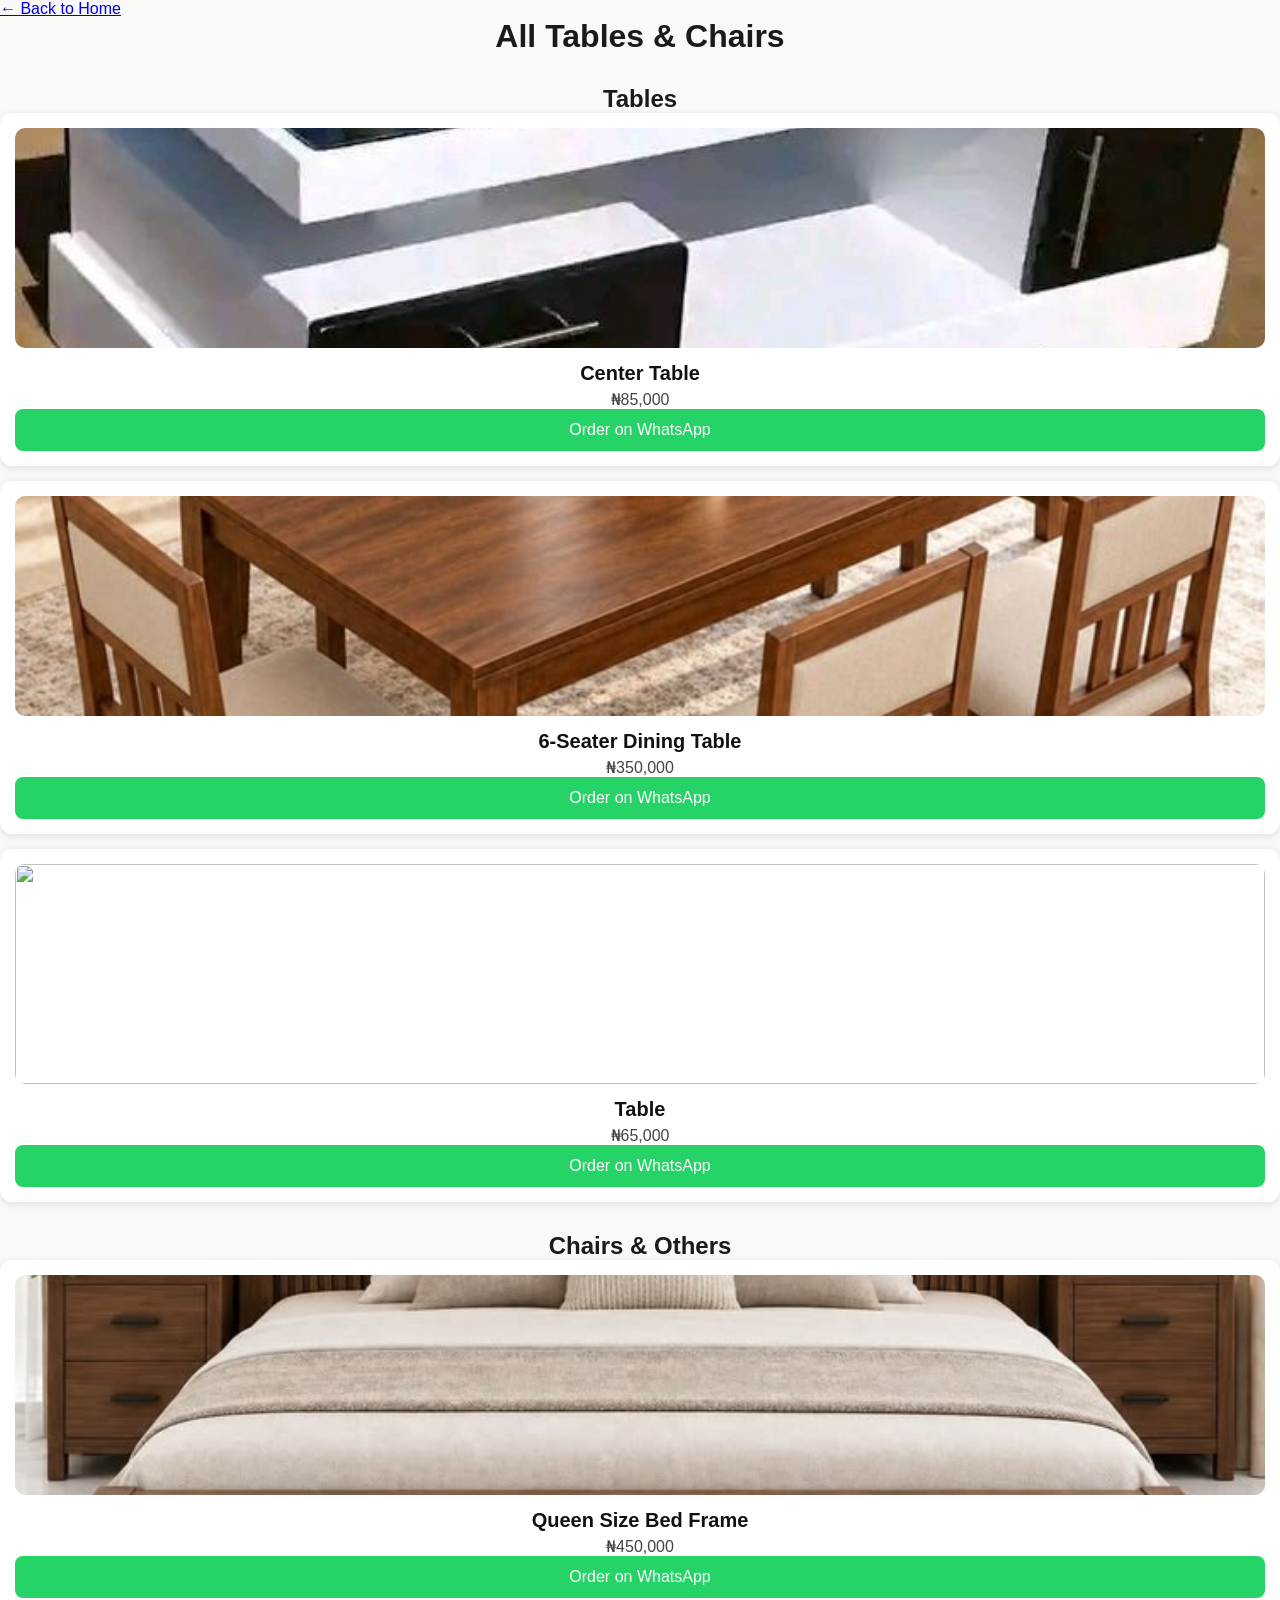
==== tables-chairs.html @ fe98c0fb "Create tables-chairs.html" ====
<!DOCTYPE html>
<html>
<head>
<meta name="viewport" content="width=device-width, initial-scale=1.0">
<title>All Tables & Chairs</title>
<link rel="stylesheet" href="style.css">
</head>
<body>
<a href="index.html">← Back to Home</a>
<h1 style="text-align:center;">All Tables & Chairs</h1>

<h2>Tables</h2>
<div class="card">
<img src="Center Table.jpg" style="width:100%; border-radius:10px;">
<h3>Center Table</h3><p>₦85,000</p>
<a href="https://wa.me/+234 703 181 8634?text=Hello, I want Center Table" style="display:block; background:#25D366; color:white; text-align:center; padding:12px; border-radius:8px; text-decoration:none;">Order on WhatsApp</a>
</div>

<div class="card">
<img src="6-Seater Dining Table.jpg" style="width:100%; border-radius:10px;">
<h3>6-Seater Dining Table</h3><p>₦350,000</p>
<a href="https://wa.me/+234 703 181 8634?text=Hello, I want 6-Seater Dining Table" style="display:block; background:#25D366; color:white; text-align:center; padding:12px; border-radius:8px; text-decoration:none;">Order on WhatsApp</a>
</div>

<div class="card">
<img src="table.jpg" style="width:100%; border-radius:10px;">
<h3>Table</h3><p>₦65,000</p>
<a href="https://wa.me/+234 703 181 8634?text=Hello, I want Table" style="display:block; background:#25D366; color:white; text-align:center; padding:12px; border-radius:8px; text-decoration:none;">Order on WhatsApp</a>
</div>

<h2>Chairs & Others</h2>
<div class="card">
<img src="Queen Size Bed Frame.jpg" style="width:100%; border-radius:10px;">
<h3>Queen Size Bed Frame</h3><p>₦450,000</p>
<a href="https://wa.me/+234 703 181 8634?text=Hello, I want Queen Size Bed Frame" style="display:block; background:#25D366; color:white; text-align:center; padding:12px; border-radius:8px; text-decoration:none;">Order on WhatsApp</a>
</div>

</body>
  </html>
---- style.css ----
*{margin:0;padding:0;box-sizing:border-box}
body{font-family:Inter,Segoe UI,Arial;background:#f9f9f7;color:#1a1a1a}
header{background:#0f0f0f;color:#fff;display:flex;justify-content:space-between;align-items:center;padding:16px 20px;position:sticky;top:0;z-index:100}
.logo{font-weight:900;letter-spacing:1px} .logo span{color:#ff7a00}
nav a{color:#aaa;text-decoration:none;margin-left:18px;font-size:14px} nav a:hover{color:#fff}
.menu{display:none;font-size:22px;cursor:pointer}
.hero{background:linear-gradient(rgba(0,0,0,.65),rgba(0,0,0,.65)),url('https://images.unsplash.com/photo-1586023492125-27b2c045efd7?w=1200');background-size:cover;background-position:center;color:#fff;text-align:center;padding:110px 20px}
.badge{background:#ff7a00;padding:6px 14px;border-radius:20px;font-size:11px;letter-spacing:1px}
.hero h1{font-size:34px;line-height:1.2;margin:18px 0}
.hero p{color:#ddd;max-width:520px;margin:0 auto 26px}
.hero-btns{display:flex;gap:12px;justify-content:center;flex-wrap:wrap}
.btn{background:#ff7a00;color:#fff;padding:14px 28px;border-radius:30px;text-decoration:none;font-weight:700}
.btn2{background:#fff;color:#111;padding:14px 28px;border-radius:30px;text-decoration:none;font-weight:700}
.section{padding:65px 20px;max-width:1150px;margin:auto}
.section h2{text-align:center;font-size:28px} .sub{text-align:center;color:#777;margin-bottom:30px}
.product-container{display:grid;grid-template-columns:1fr 1fr;gap:16px}
.product-card{background:#fff;border-radius:18px;overflow:hidden;box-shadow:0 8px 24px rgba(0,0,0,.06);transition:.25s}
.product-card:hover{transform:translateY(-6px)}
.product-card img{width:100%;height:180px;object-fit:cover}
.product-card h3{padding:14px 14px 4px} .product-card p{padding:0 14px;color:#666;font-size:13px}
.price{display:block;padding:10px 14px 18px;color:#ff7a00;font-weight:800}
.about-box{background:#111;color:#fff;border-radius:20px;padding:35px 25px;text-align:center}
.about-box ul{list-style:none;margin-top:18px} .about-box li{margin:8px 0;color:#ccc}
.contact{background:#fff;border-radius:22px;text-align:center}
.whatsapp{display:block;background:#25D366;color:#fff;padding:16px;border-radius:14px;text-decoration:none;font-weight:800;margin:20px auto 0;max-width:340px}
.small{font-size:12px;color:#888;margin-top:10px}
footer{background:#0f0f0f;color:#666;text-align:center;padding:28px;font-size:13px}
#toast{position:fixed;bottom:20px;left:50%;transform:translateX(-50%) translateY(100px);background:#111;color:#fff;padding:14px 22px;border-radius:30px;transition:.4s;opacity:0;z-index:999}
#toast.show{transform:translateX(-50%) translateY(0);opacity:1}
@media(min-width:768px){.product-container{grid-template-columns:repeat(4,1fr)} .hero h1{font-size:52px} .menu{display:none}}
@media(max-width:768px){nav{position:fixed;top:60px;right:-100%;background:#111;width:200px;flex-direction:column;display:flex;padding:20px;transition:.3s} nav.active{right:0} nav a{margin:12px 0} .menu{display:block}}
.card {
  background: white;
  border-radius: 12px;
  padding: 15px;
  margin-bottom: 15px;
  box-shadow: 0 2px 8px rgba(0,0,0,0.1);
  text-align: center;
}
.card img {
  width: 100%;
  height: 220px;
  object-fit: cover;
  border-radius: 10px;
}
.card h3 {
  font-size: 20px;
  margin: 10px 0 5px;
  color: #111;
}
.price {
  font-size: 18px;
  font-weight: bold;
  color: #0a7a42;
  margin: 5px 0 10px;
}
.card button {
  background: #111;
  color: white;
  border: none;
  padding: 12px 20px;
  border-radius: 8px;
  font-size: 16px;
  width: 100%;
}
h2 {
  text-align: center;
  font-size: 24px;
  margin-top: 30px;
}

.card p {
  font-size: 16px;
  color: #444;
}
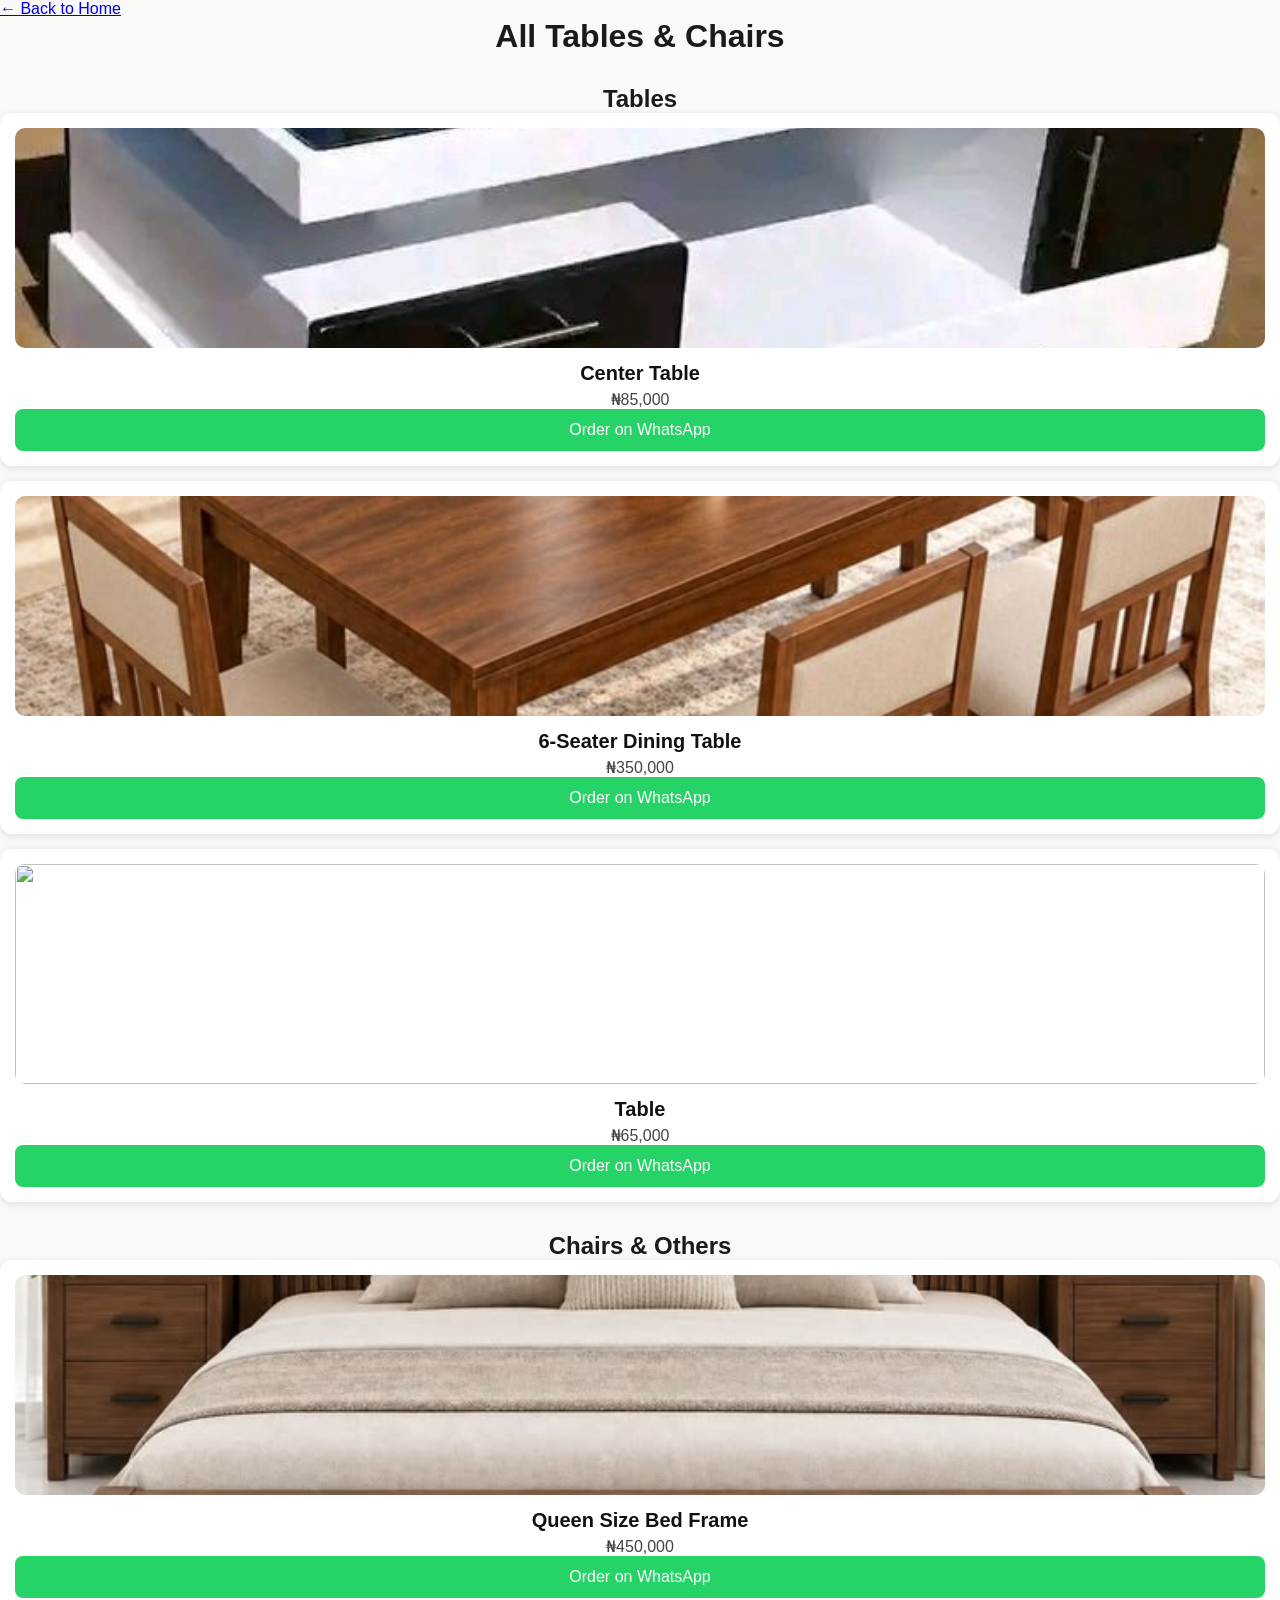
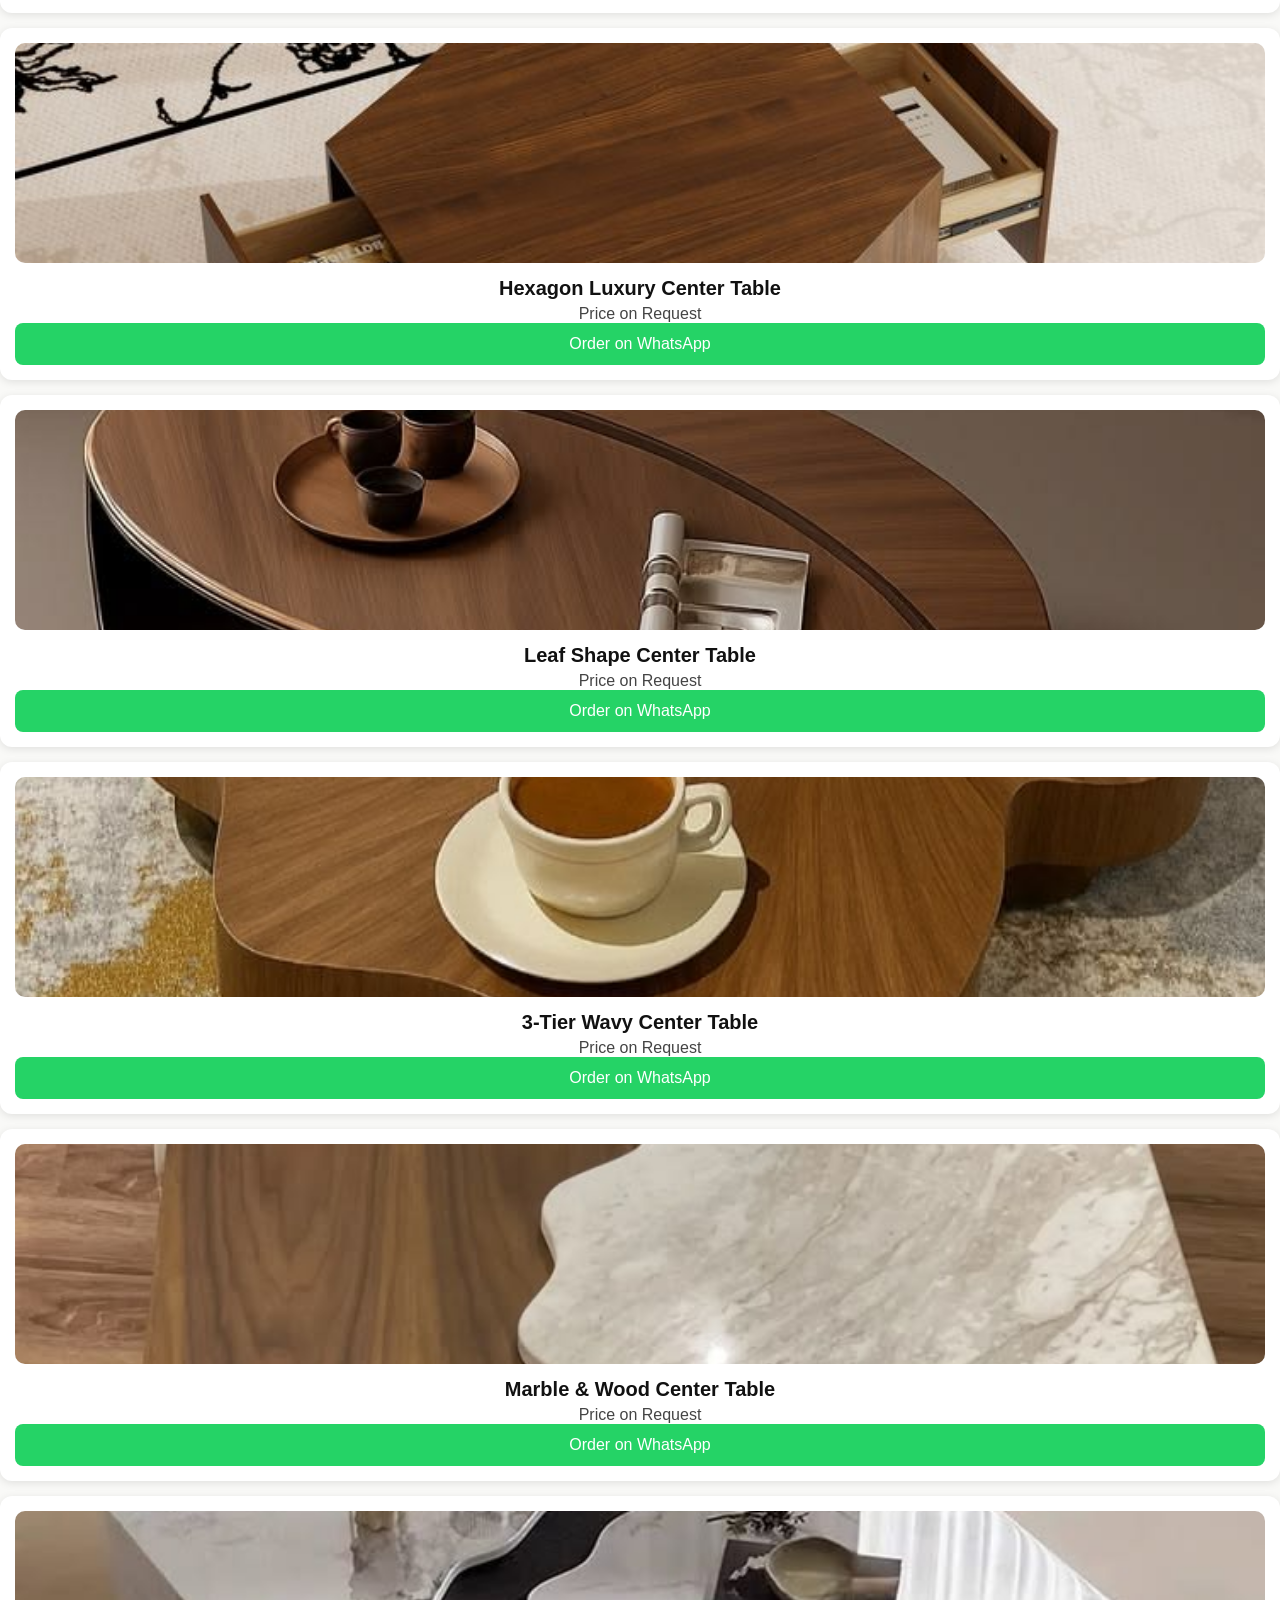
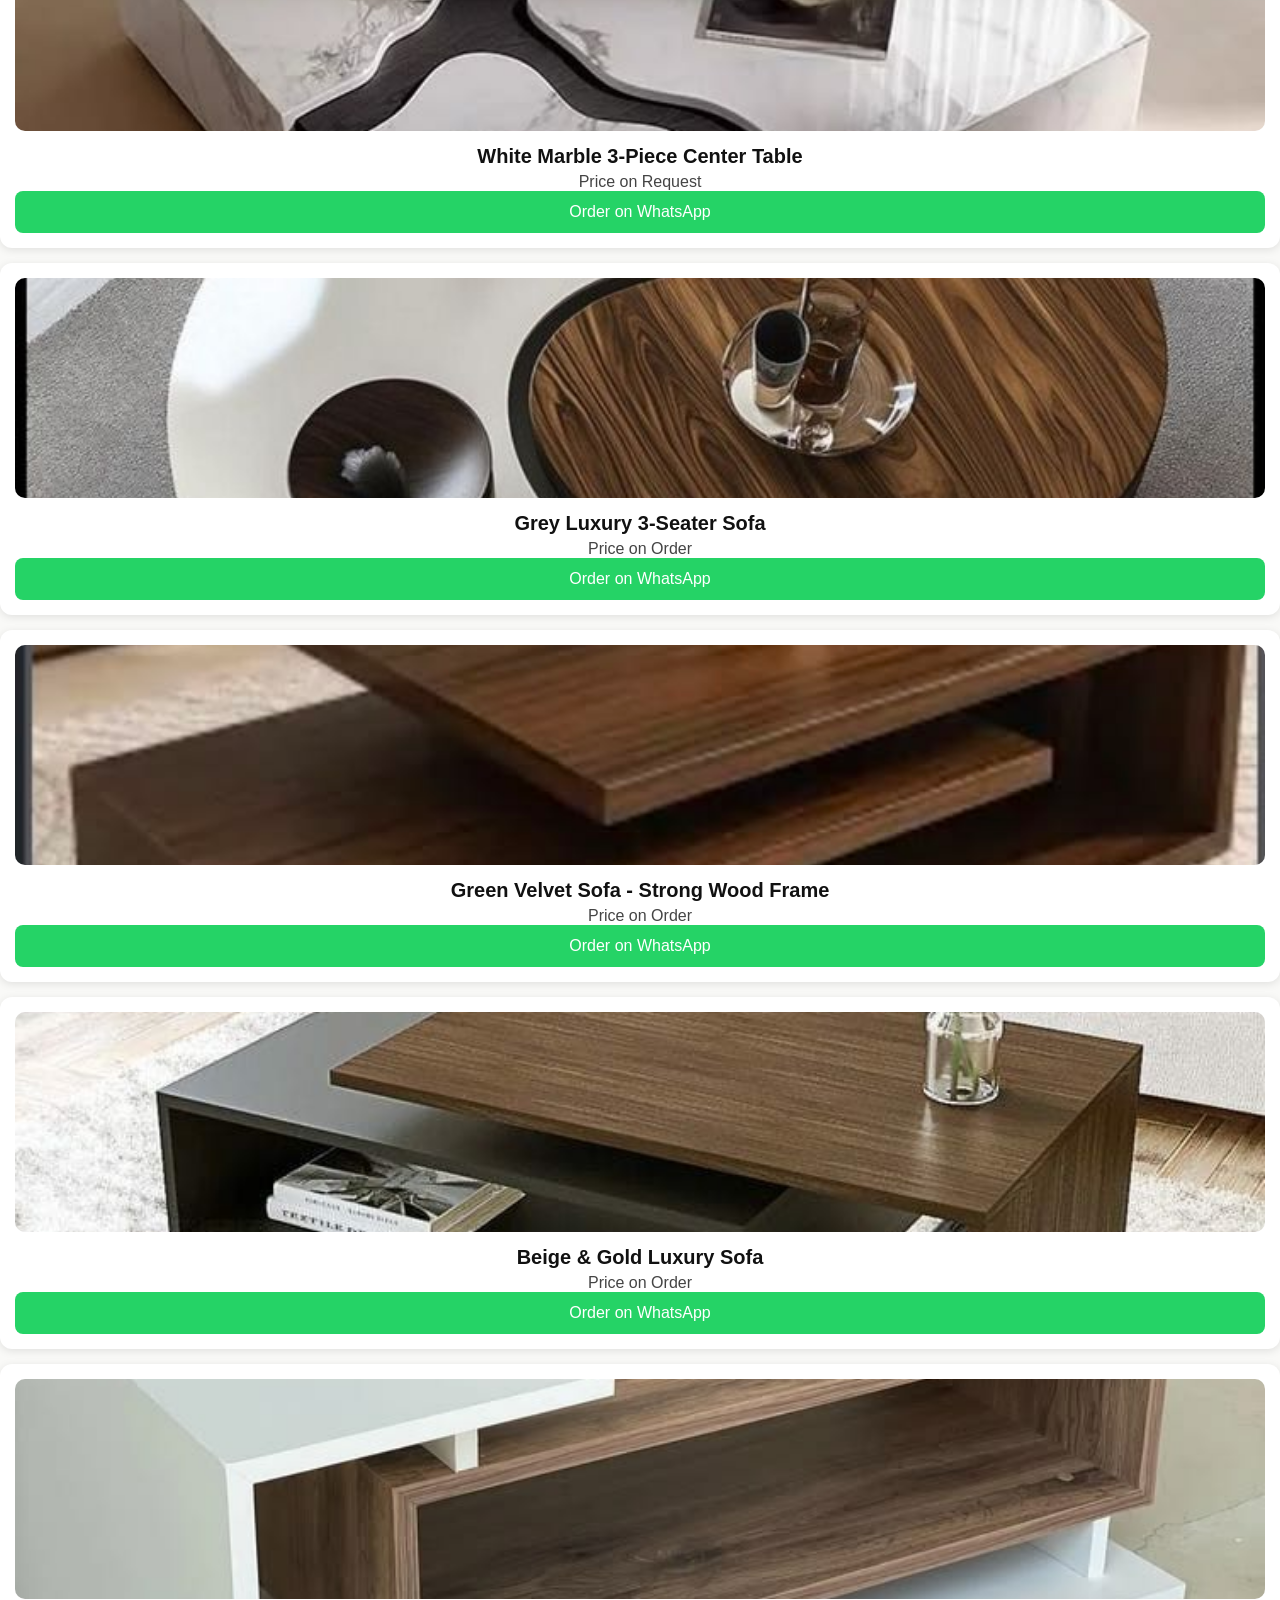
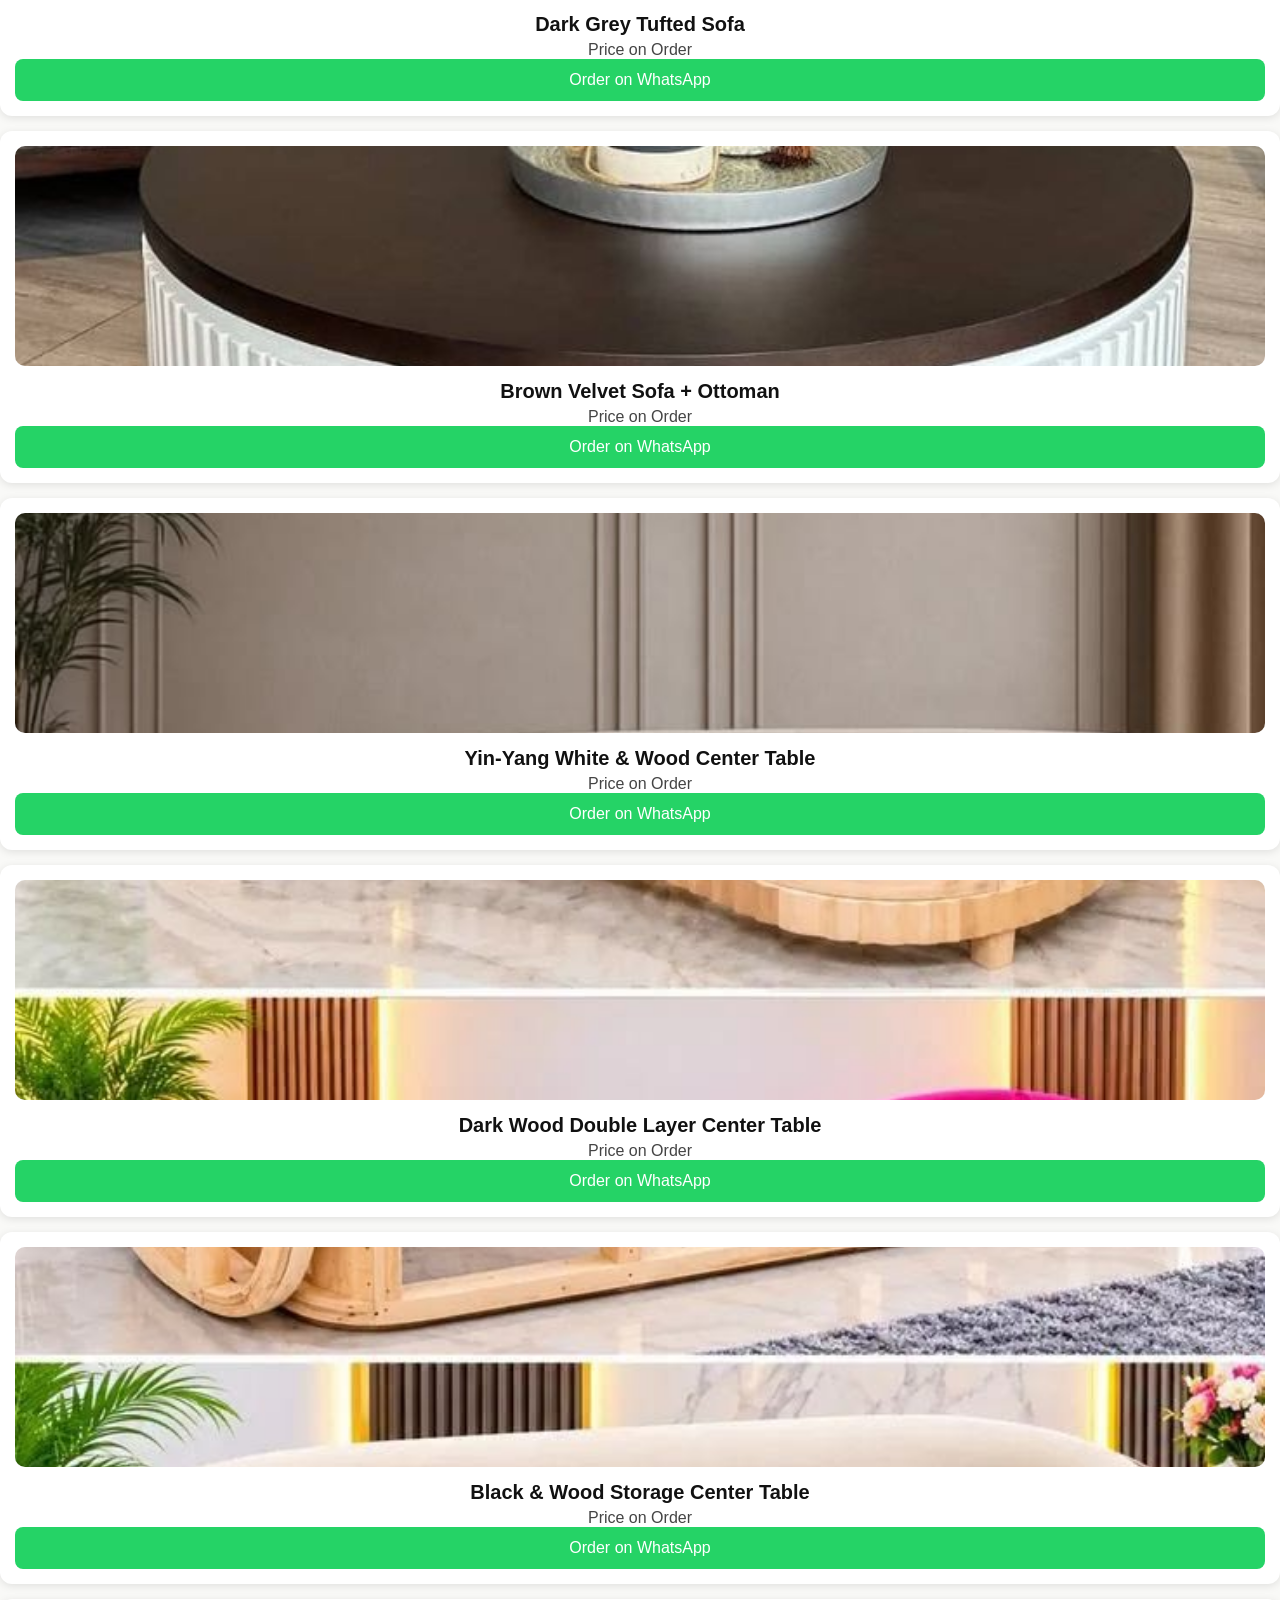
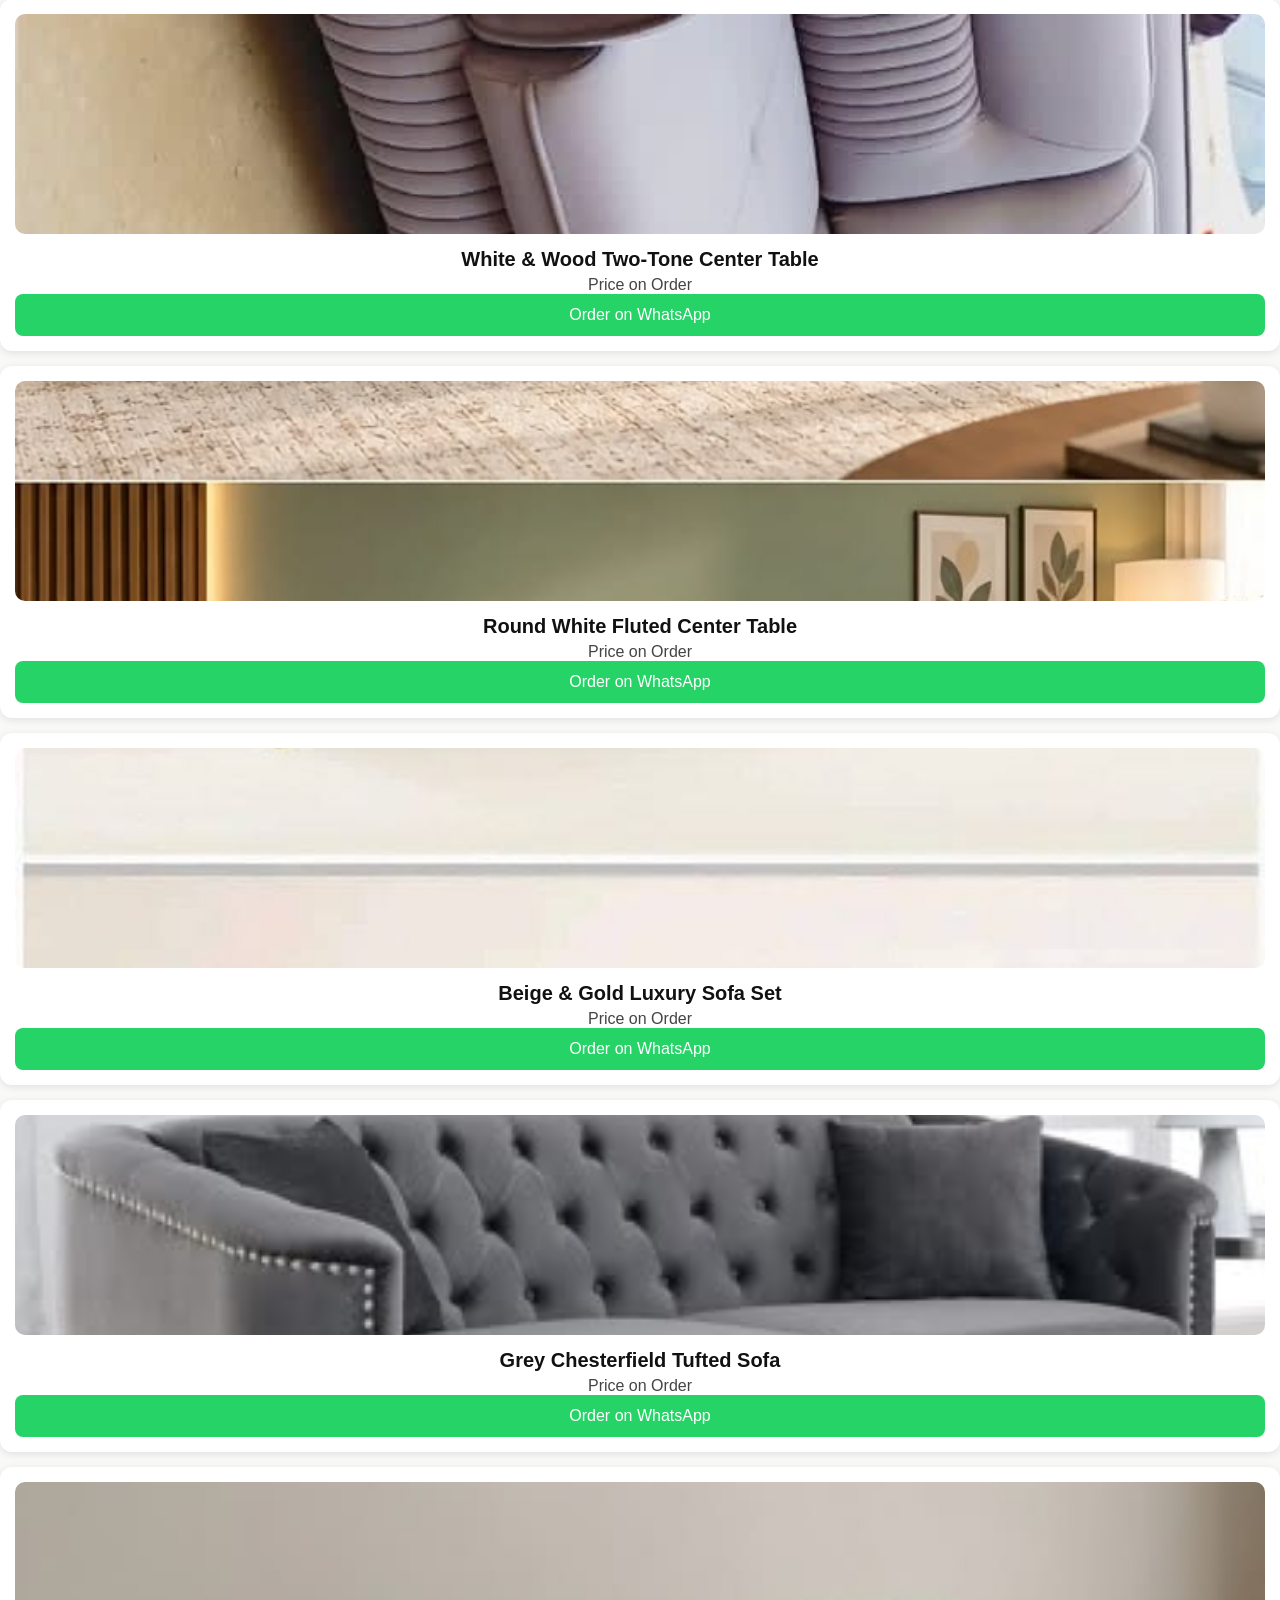
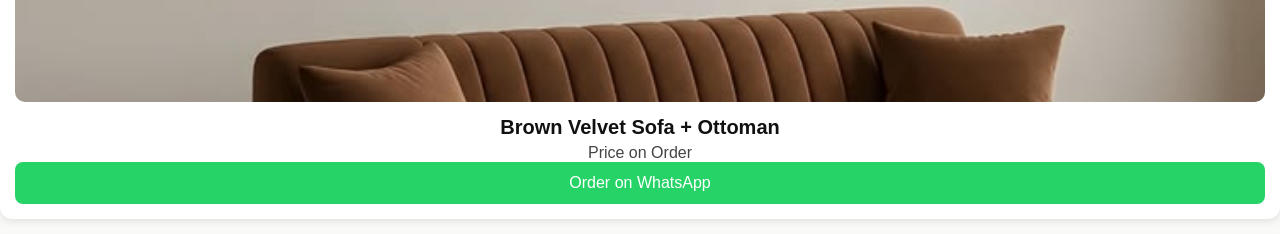
==== commit a8897b24: "Update tables-chairs.html Update done ✅" ====
--- a/tables-chairs.html
+++ b/tables-chairs.html
@@ -34,6 +34,113 @@
 <h3>Queen Size Bed Frame</h3><p>₦450,000</p>
 <a href="https://wa.me/+234 703 181 8634?text=Hello, I want Queen Size Bed Frame" style="display:block; background:#25D366; color:white; text-align:center; padding:12px; border-radius:8px; text-decoration:none;">Order on WhatsApp</a>
 </div>
+<div class="card">
+<img src="tb1.jpg" style="width:100%; border-radius:10px;">
+<h3>Hexagon Luxury Center Table</h3><p>Price on Request</p>
+<a href="https://wa.me/2347031818634?text=Hello, I want Hexagon Luxury Center Table (tb1)" style="display:block; background:#25D366; color:white; text-align:center; padding:12px; border-radius:8px; text-decoration:none;">Order on WhatsApp</a>
+</div>
 
+<div class="card">
+<img src="tb2.jpg" style="width:100%; border-radius:10px;">
+<h3>Leaf Shape Center Table</h3><p>Price on Request</p>
+<a href="https://wa.me/2347031818634?text=Hello, I want Leaf Shape Center Table (tb2)" style="display:block; background:#25D366; color:white; text-align:center; padding:12px; border-radius:8px; text-decoration:none;">Order on WhatsApp</a>
+</div>
+  
+<div class="card">
+<img src="tb3.jpg" style="width:100%; border-radius:10px;">
+<h3>3-Tier Wavy Center Table</h3><p>Price on Request</p>
+<a href="https://wa.me/2347031818634?text=Hello, I want 3-Tier Wavy Center Table (tb3)" style="display:block; background:#25D366; color:white; text-align:center; padding:12px; border-radius:8px; text-decoration:none;">Order on WhatsApp</a>
+</div>
+
+<div class="card">
+<img src="tb4.jpg" style="width:100%; border-radius:10px;">
+<h3>Marble & Wood Center Table</h3><p>Price on Request</p>
+<a href="https://wa.me/2347031818634?text=Hello, I want Marble and Wood Center Table (tb4)" style="display:block; background:#25D366; color:white; text-align:center; padding:12px; border-radius:8px; text-decoration:none;">Order on WhatsApp</a>
+</div>
+
+<div class="card">
+<img src="tb5.jpg" style="width:100%; border-radius:10px;">
+<h3>White Marble 3-Piece Center Table</h3><p>Price on Request</p>
+<a href="https://wa.me/2347031818634?text=Hello, I want White Marble 3-Piece Center Table (tb5)" style="display:block; background:#25D366; color:white; text-align:center; padding:12px; border-radius:8px; text-decoration:none;">Order on WhatsApp</a>
+  </div>
+  
+  <div class="card">
+<img src="tb6.jpg" style="width:100%; border-radius:10px;">
+<h3>Grey Luxury 3-Seater Sofa</h3><p>Price on Order</p>
+<a href="https://wa.me/2347031818634?text=Hello, I want Grey Luxury 3-Seater Sofa (tb6)" style="display:block; background:#25D366; color:white; text-align:center; padding:12px; border-radius:8px; text-decoration:none;">Order on WhatsApp</a>
+</div>
+
+<div class="card">
+<img src="tb7.jpg" style="width:100%; border-radius:10px;">
+<h3>Green Velvet Sofa - Strong Wood Frame</h3><p>Price on Order</p>
+<a href="https://wa.me/2347031818634?text=Hello, I want Green Velvet Sofa (tb7)" style="display:block; background:#25D366; color:white; text-align:center; padding:12px; border-radius:8px; text-decoration:none;">Order on WhatsApp</a>
+</div>
+
+<div class="card">
+<img src="tb8.jpg" style="width:100%; border-radius:10px;">
+<h3>Beige & Gold Luxury Sofa</h3><p>Price on Order</p>
+<a href="https://wa.me/2347031818634?text=Hello, I want Beige and Gold Luxury Sofa (tb8)" style="display:block; background:#25D366; color:white; text-align:center; padding:12px; border-radius:8px; text-decoration:none;">Order on WhatsApp</a>
+</div>
+
+<div class="card">
+<img src="tb9.jpg" style="width:100%; border-radius:10px;">
+<h3>Dark Grey Tufted Sofa</h3><p>Price on Order</p>
+<a href="https://wa.me/2347031818634?text=Hello, I want Dark Grey Tufted Sofa (tb9)" style="display:block; background:#25D366; color:white; text-align:center; padding:12px; border-radius:8px; text-decoration:none;">Order on WhatsApp</a>
+</div>
+
+<div class="card">
+<img src="tb10.jpg" style="width:100%; border-radius:10px;">
+<h3>Brown Velvet Sofa + Ottoman</h3><p>Price on Order</p>
+<a href="https://wa.me/2347031818634?text=Hello, I want Brown Velvet Sofa + Ottoman (tb10)" style="display:block; background:#25D366; color:white; text-align:center; padding:12px; border-radius:8px; text-decoration:none;">Order on WhatsApp</a>
+  </div>
+  
+  <div class="card">
+<img src="tb11.jpg" style="width:100%; border-radius:10px;">
+<h3>Yin-Yang White & Wood Center Table</h3><p>Price on Order</p>
+<a href="https://wa.me/2347031818634?text=Hello, I want Yin-Yang White and Wood Center Table (tb11)" style="display:block; background:#25D366; color:white; text-align:center; padding:12px; border-radius:8px; text-decoration:none;">Order on WhatsApp</a>
+</div>
+
+<div class="card">
+<img src="tb12.jpg" style="width:100%; border-radius:10px;">
+<h3>Dark Wood Double Layer Center Table</h3><p>Price on Order</p>
+<a href="https://wa.me/2347031818634?text=Hello, I want Dark Wood Double Layer Center Table (tb12)" style="display:block; background:#25D366; color:white; text-align:center; padding:12px; border-radius:8px; text-decoration:none;">Order on WhatsApp</a>
+</div>
+
+<div class="card">
+<img src="tb13.jpg" style="width:100%; border-radius:10px;">
+<h3>Black & Wood Storage Center Table</h3><p>Price on Order</p>
+<a href="https://wa.me/2347031818634?text=Hello, I want Black and Wood Storage Center Table (tb13)" style="display:block; background:#25D366; color:white; text-align:center; padding:12px; border-radius:8px; text-decoration:none;">Order on WhatsApp</a>
+</div>
+
+<div class="card">
+<img src="tb14.jpg" style="width:100%; border-radius:10px;">
+<h3>White & Wood Two-Tone Center Table</h3><p>Price on Order</p>
+<a href="https://wa.me/2347031818634?text=Hello, I want White and Wood Two-Tone Center Table (tb14)" style="display:block; background:#25D366; color:white; text-align:center; padding:12px; border-radius:8px; text-decoration:none;">Order on WhatsApp</a>
+</div>
+
+<div class="card">
+<img src="tb15.jpg" style="width:100%; border-radius:10px;">
+<h3>Round White Fluted Center Table</h3><p>Price on Order</p>
+<a href="https://wa.me/2347031818634?text=Hello, I want Round White Fluted Center Table (tb15)" style="display:block; background:#25D366; color:white; text-align:center; padding:12px; border-radius:8px; text-decoration:none;">Order on WhatsApp</a>
+</div>
+  
+  <div class="card">
+<img src="tb16.jpg" style="width:100%; border-radius:10px;">
+<h3>Beige & Gold Luxury Sofa Set</h3><p>Price on Order</p>
+<a href="https://wa.me/2347031818634?text=Hello, I want Beige and Gold Luxury Sofa Set (tb16)" style="display:block; background:#25D366; color:white; text-align:center; padding:12px; border-radius:8px; text-decoration:none;">Order on WhatsApp</a>
+</div>
+
+<div class="card">
+<img src="tb17.jpg" style="width:100%; border-radius:10px;">
+<h3>Grey Chesterfield Tufted Sofa</h3><p>Price on Order</p>
+<a href="https://wa.me/2347031818634?text=Hello, I want Grey Chesterfield Tufted Sofa (tb17)" style="display:block; background:#25D366; color:white; text-align:center; padding:12px; border-radius:8px; text-decoration:none;">Order on WhatsApp</a>
+</div>
+
+<div class="card">
+<img src="tb18.jpg" style="width:100%; border-radius:10px;">
+<h3>Brown Velvet Sofa + Ottoman</h3><p>Price on Order</p>
+<a href="https://wa.me/2347031818634?text=Hello, I want Brown Velvet Sofa + Ottoman (tb18)" style="display:block; background:#25D366; color:white; text-align:center; padding:12px; border-radius:8px; text-decoration:none;">Order on WhatsApp</a>
+</div>
+  
 </body>
   </html>
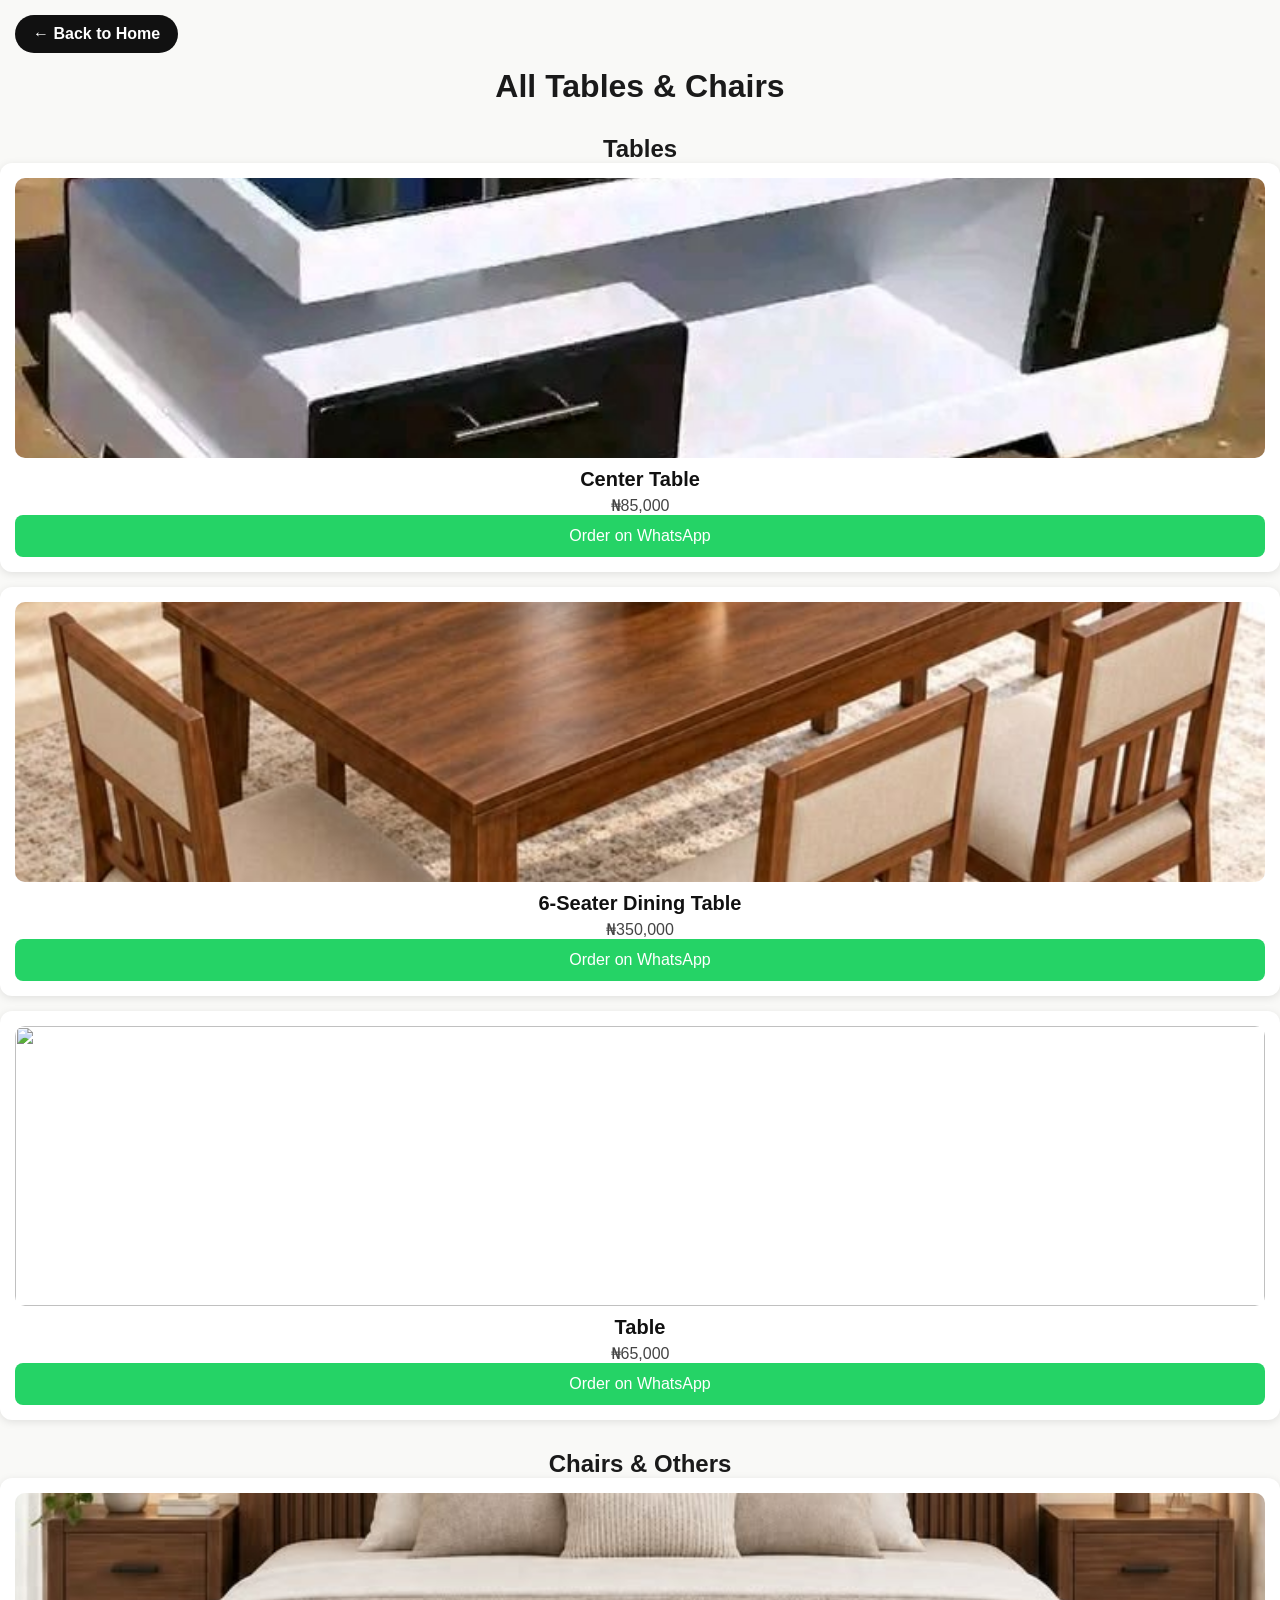
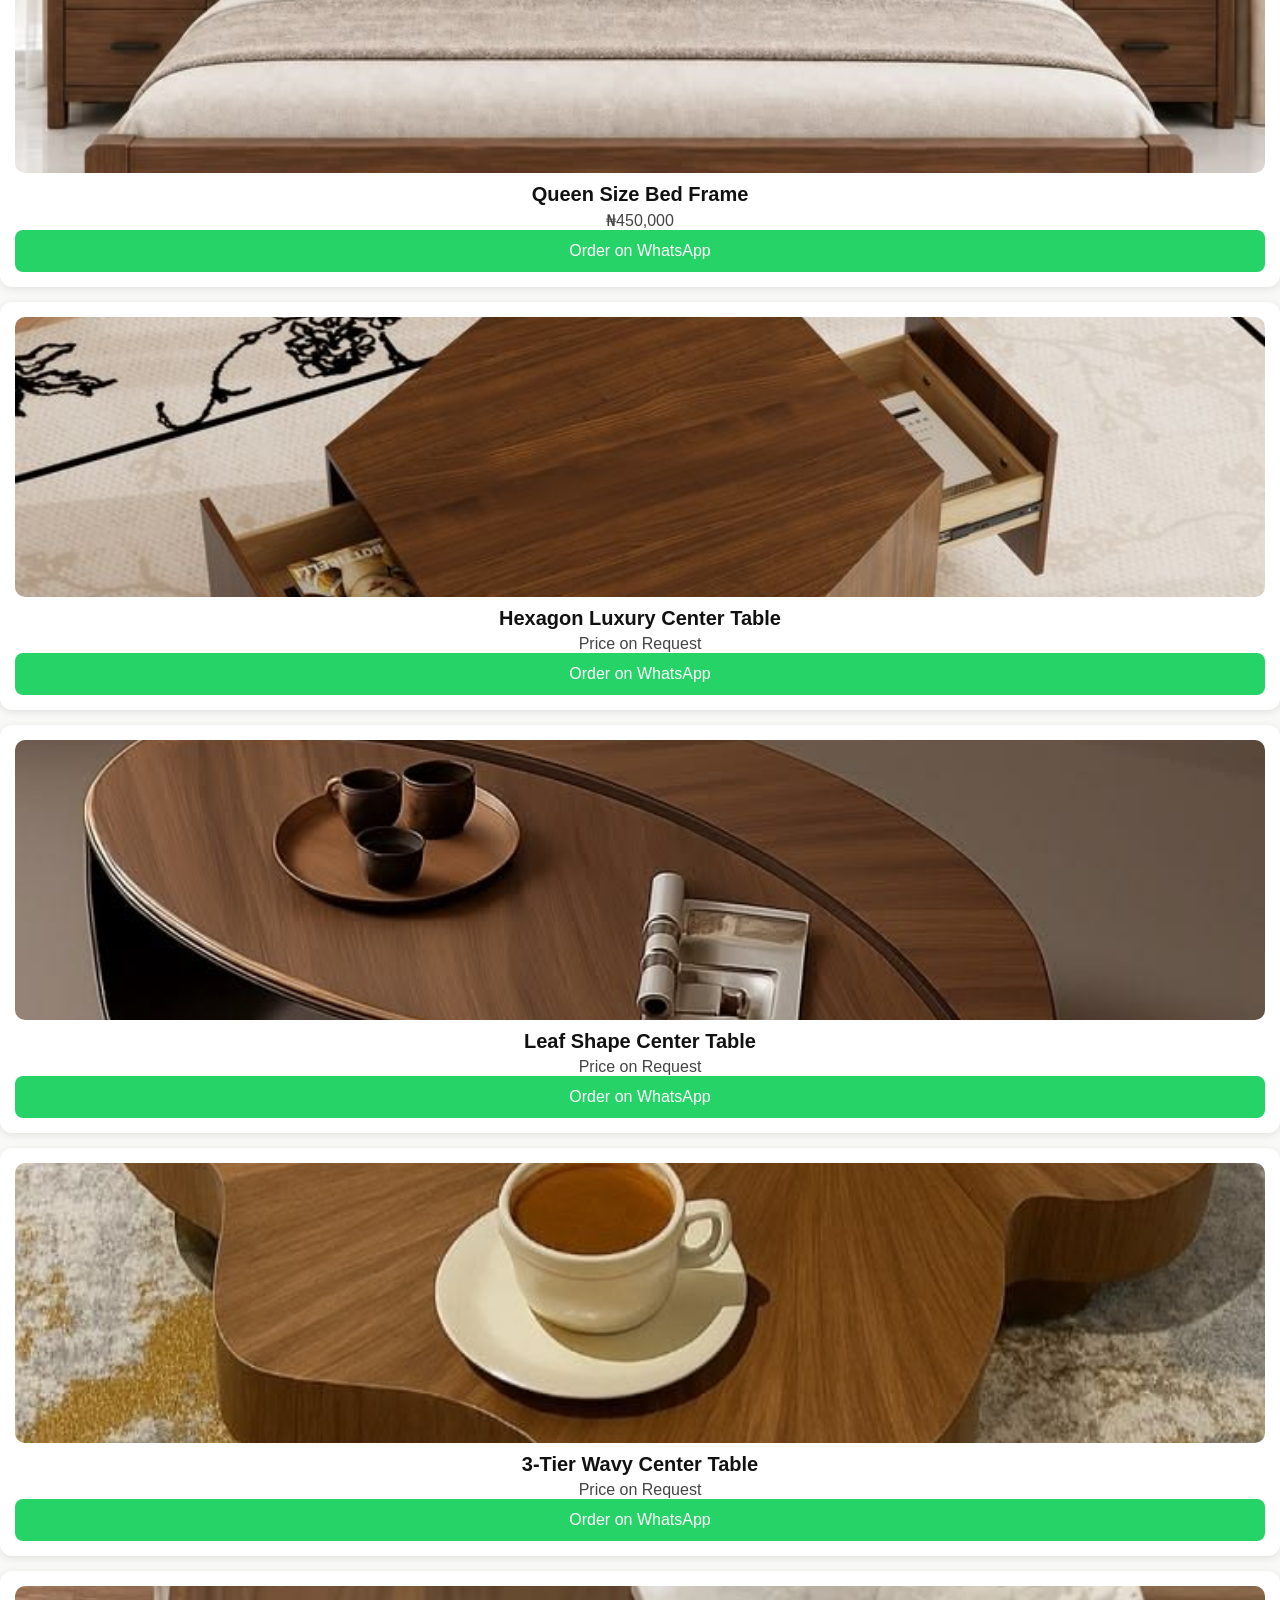
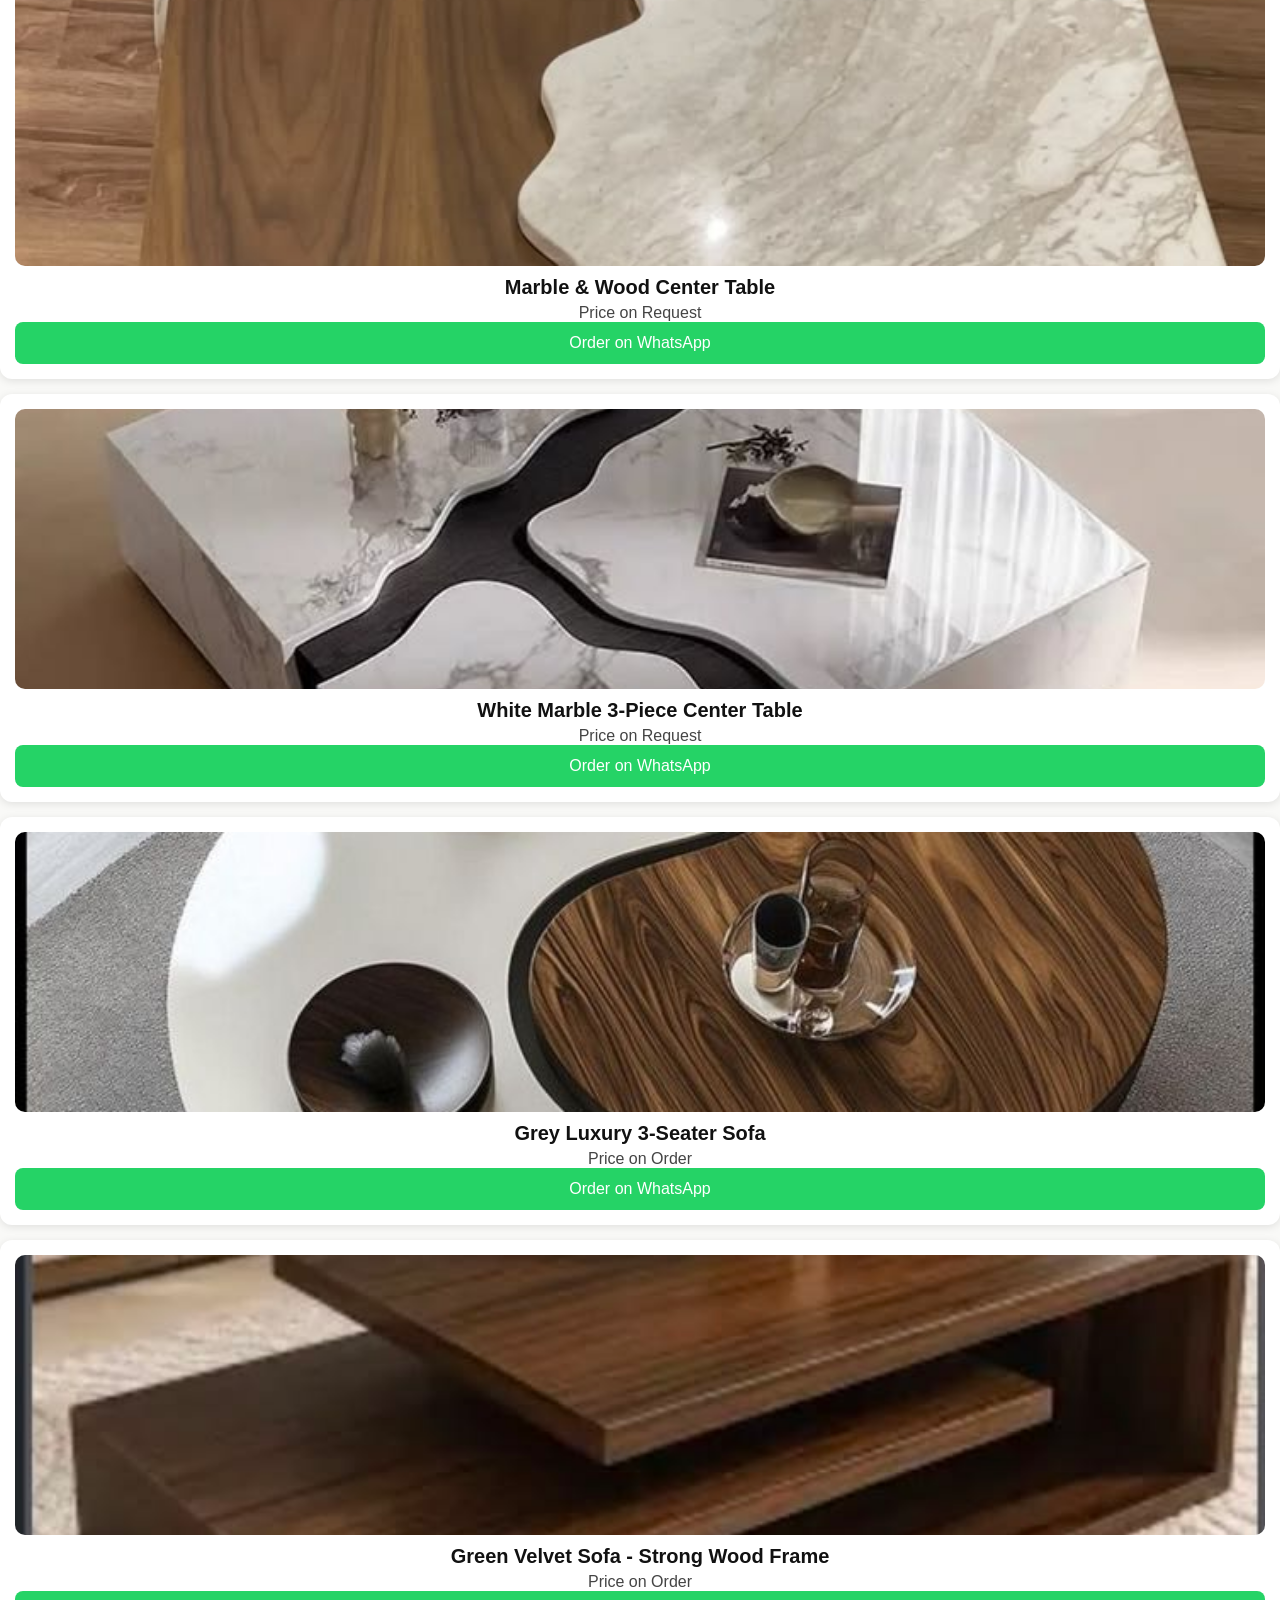
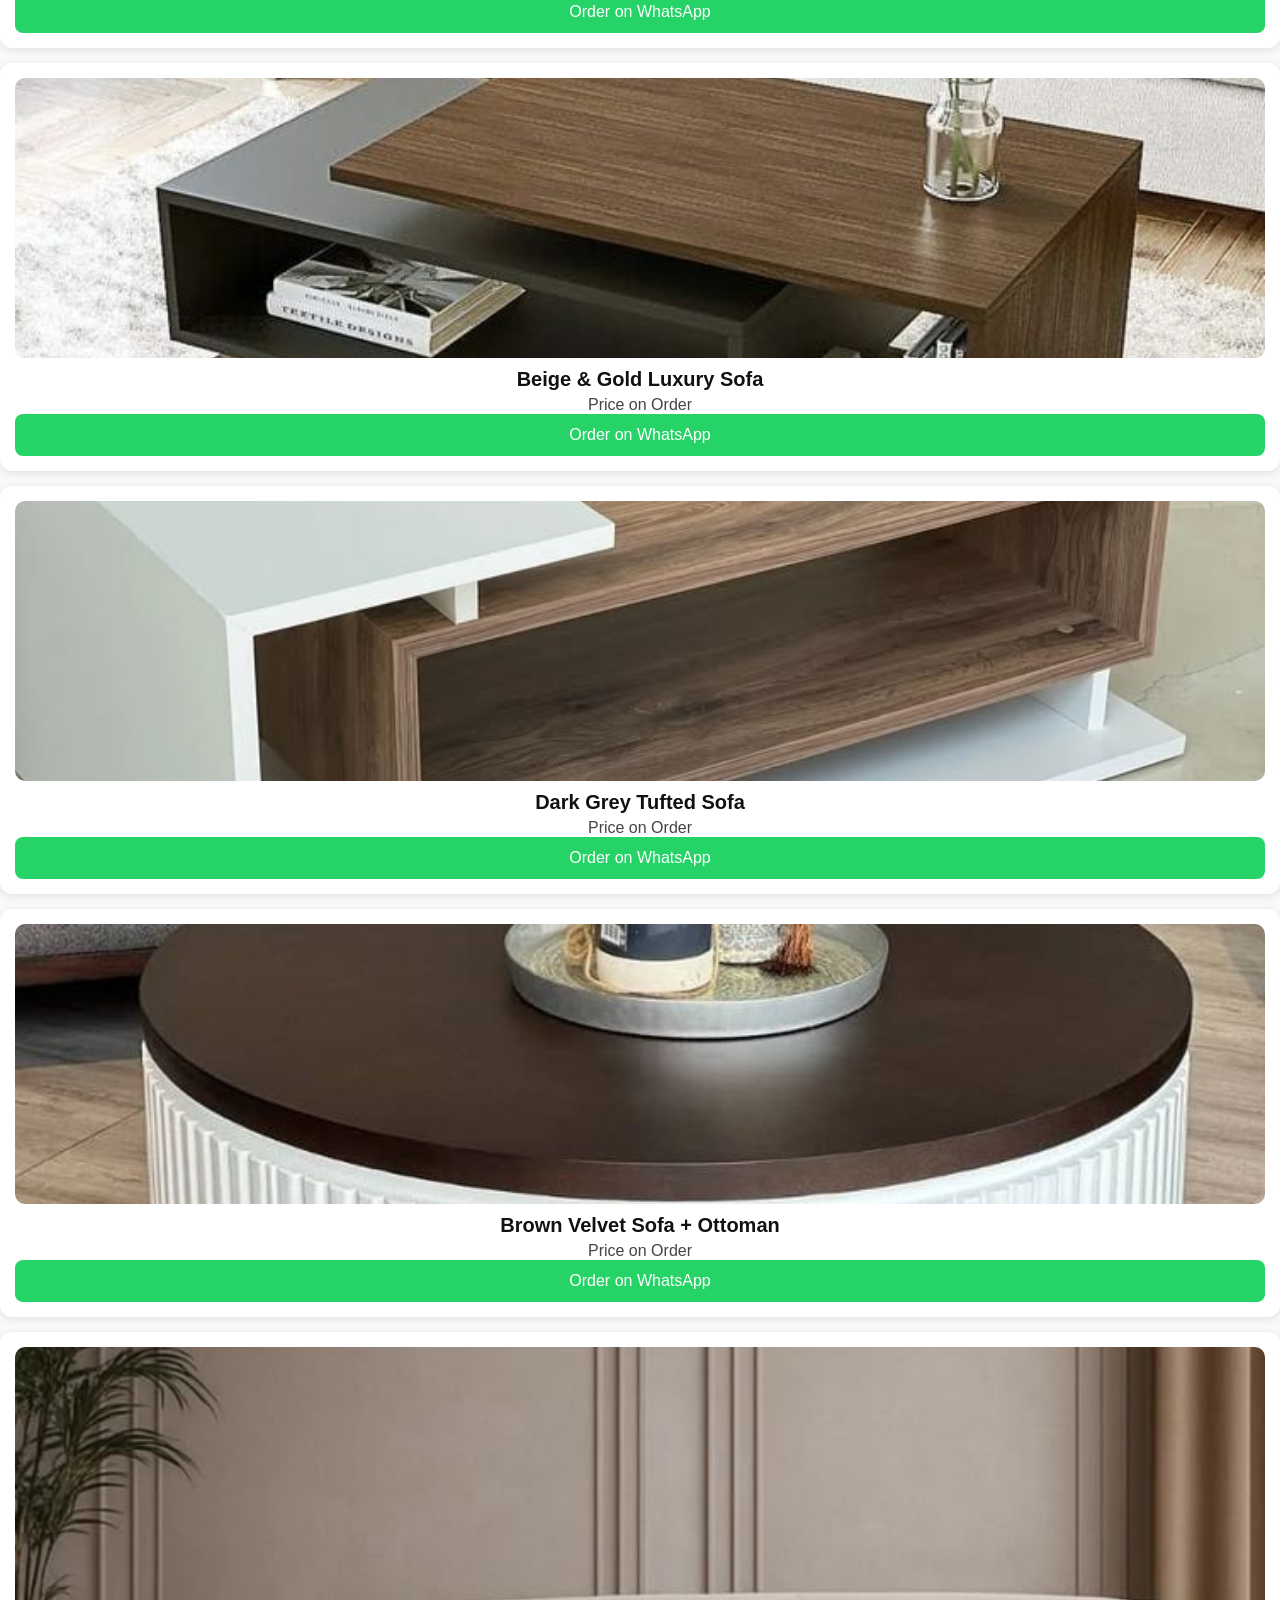
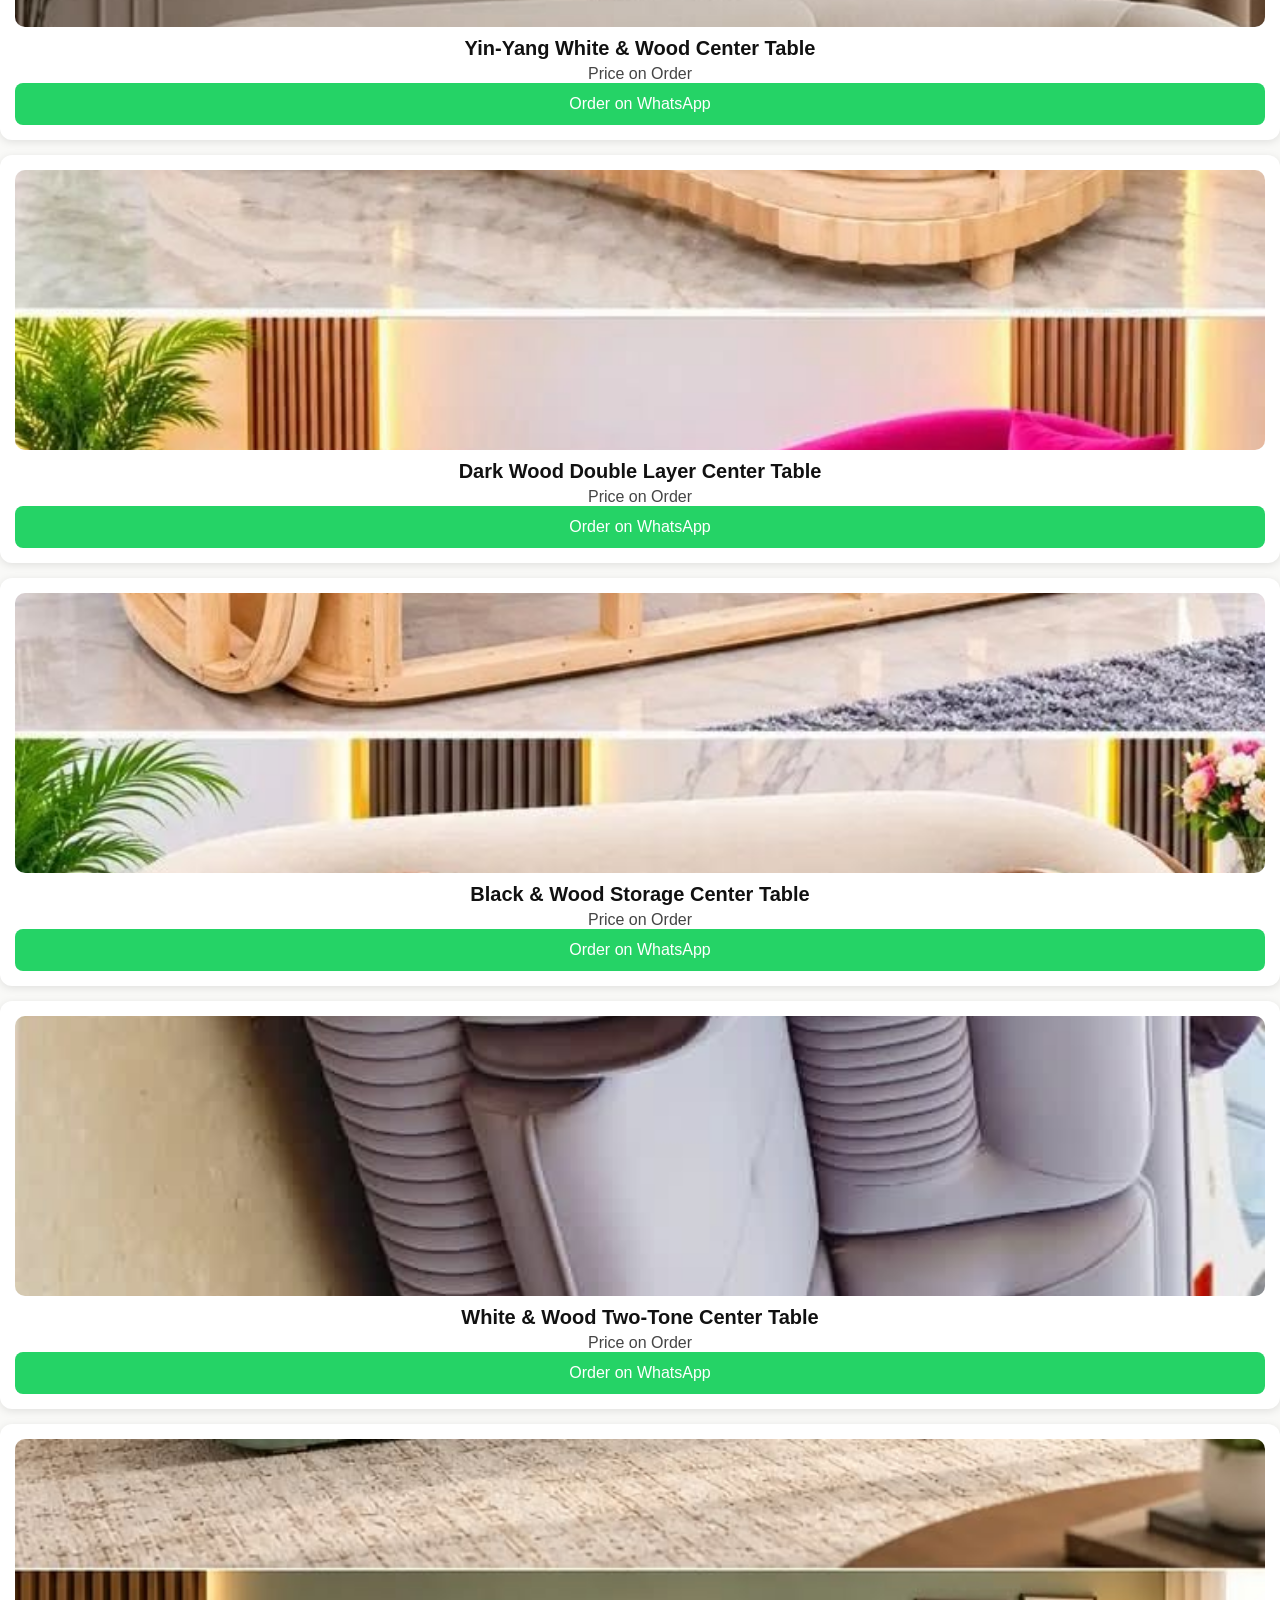
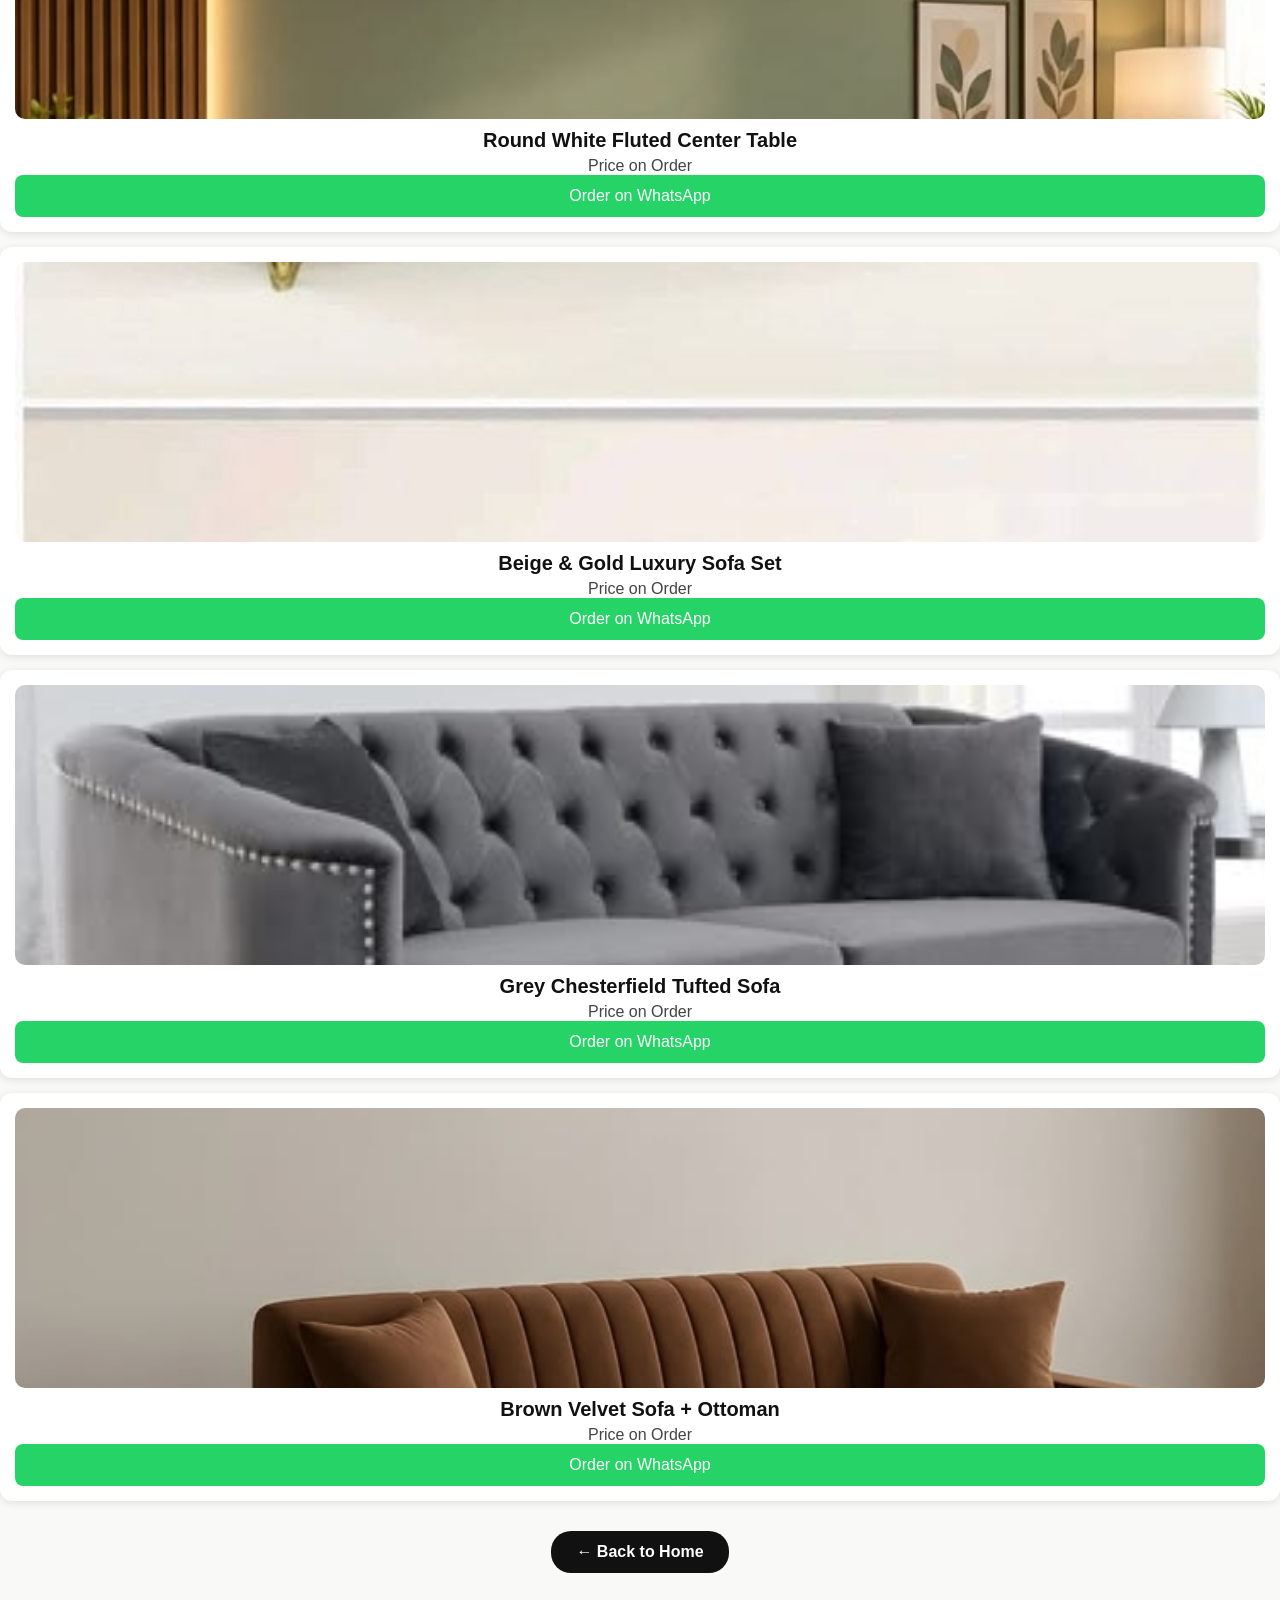
==== commit 178b802e: "Update tables-chairs.html update done" ====
--- a/tables-chairs.html
+++ b/tables-chairs.html
@@ -3,10 +3,19 @@
 <head>
 <meta name="viewport" content="width=device-width, initial-scale=1.0">
 <title>All Tables & Chairs</title>
-<link rel="stylesheet" href="style.css">
+<link rel="stylesheet" href="style.css"><style>
+.card img{
+width:100% !important;
+height:280px !important;
+object-fit:cover !important;
+object-position:center !important;
+border-radius:10px;
+display:block;
+}
+</style>
 </head>
 <body>
-<a href="index.html">← Back to Home</a>
+<a href="index.html" style="display:inline-block; background:#111; color:white; padding:10px 18px; border-radius:20px; text-decoration:none; font-weight:bold; margin:15px;">← Back to Home</a>
 <h1 style="text-align:center;">All Tables & Chairs</h1>
 
 <h2>Tables</h2>
@@ -141,6 +150,9 @@
 <h3>Brown Velvet Sofa + Ottoman</h3><p>Price on Order</p>
 <a href="https://wa.me/2347031818634?text=Hello, I want Brown Velvet Sofa + Ottoman (tb18)" style="display:block; background:#25D366; color:white; text-align:center; padding:12px; border-radius:8px; text-decoration:none;">Order on WhatsApp</a>
 </div>
-  
+
+  <div style="text-align:center; margin:30px 0;">
+<a href="index.html" style="display:inline-block; background:#111; color:white; padding:12px 25px; border-radius:20px; text-decoration:none; font-weight:bold;">← Back to Home</a>
+</div>
 </body>
   </html>
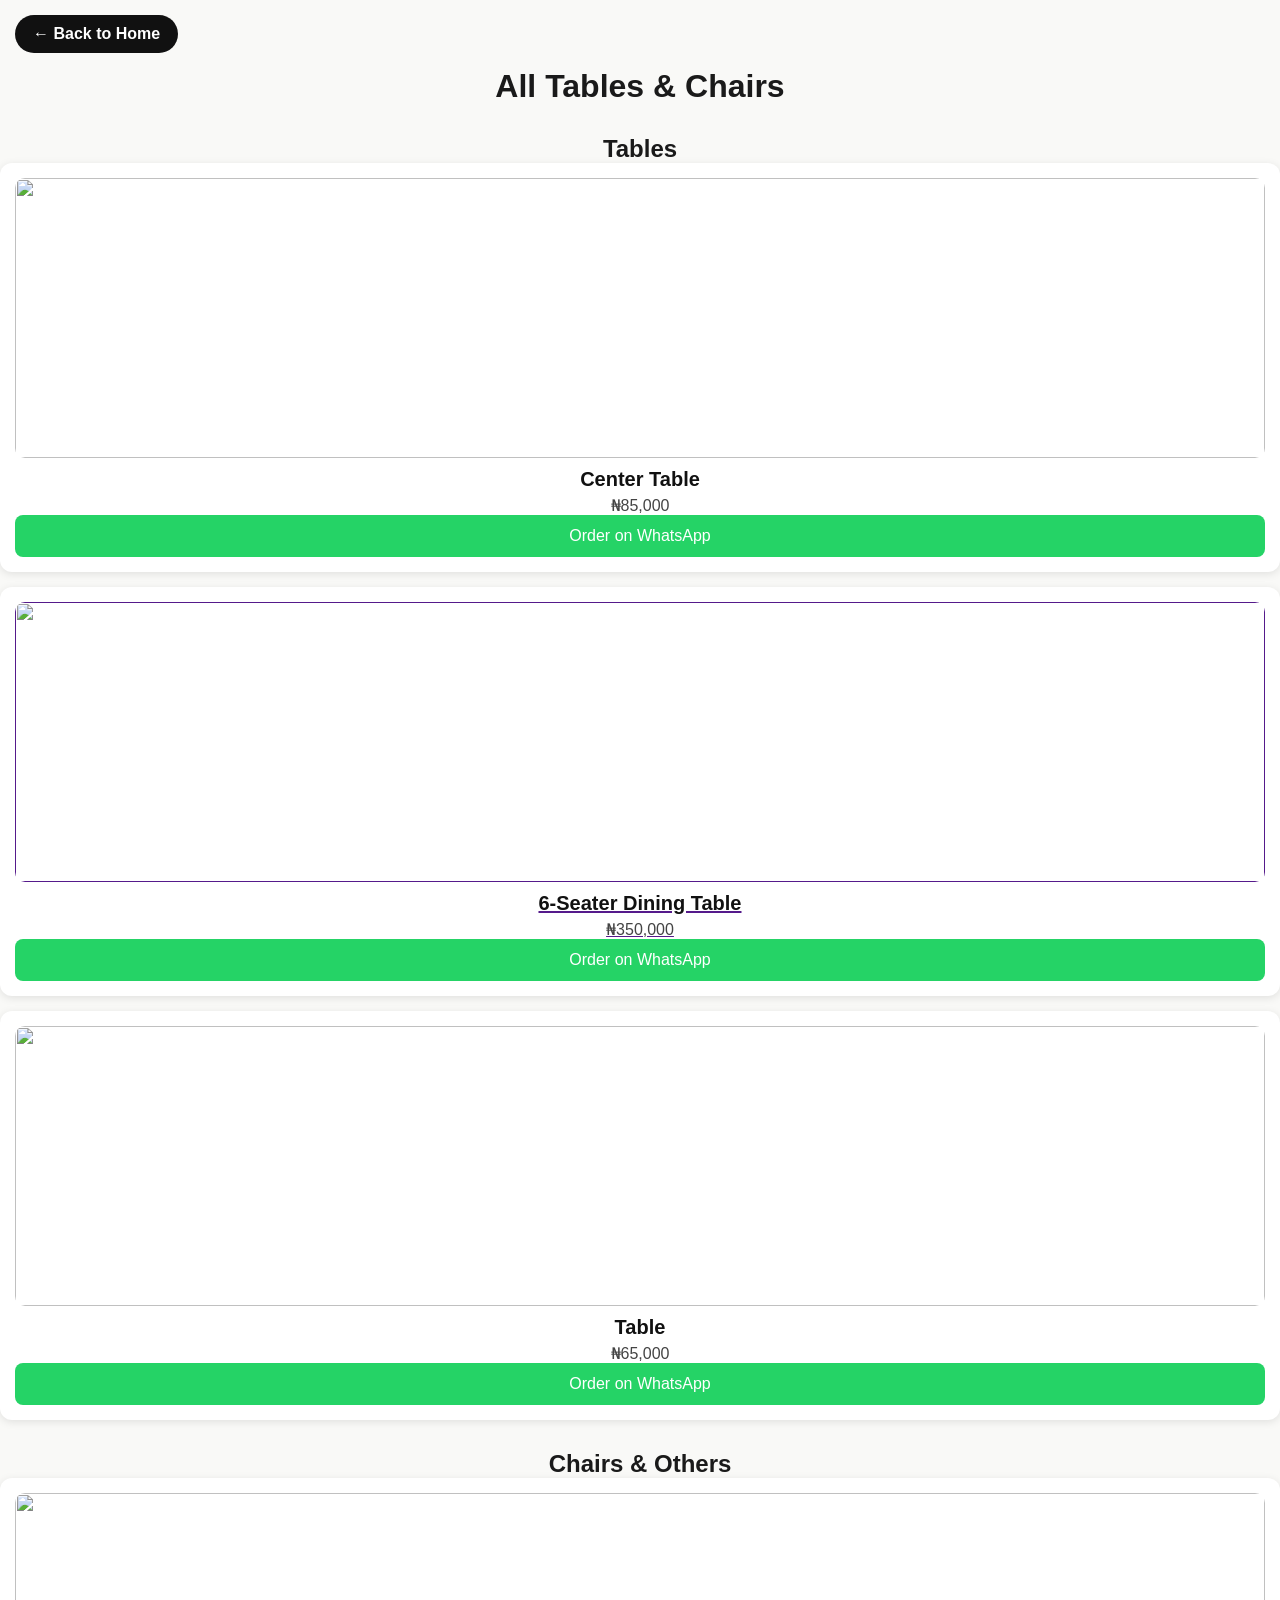
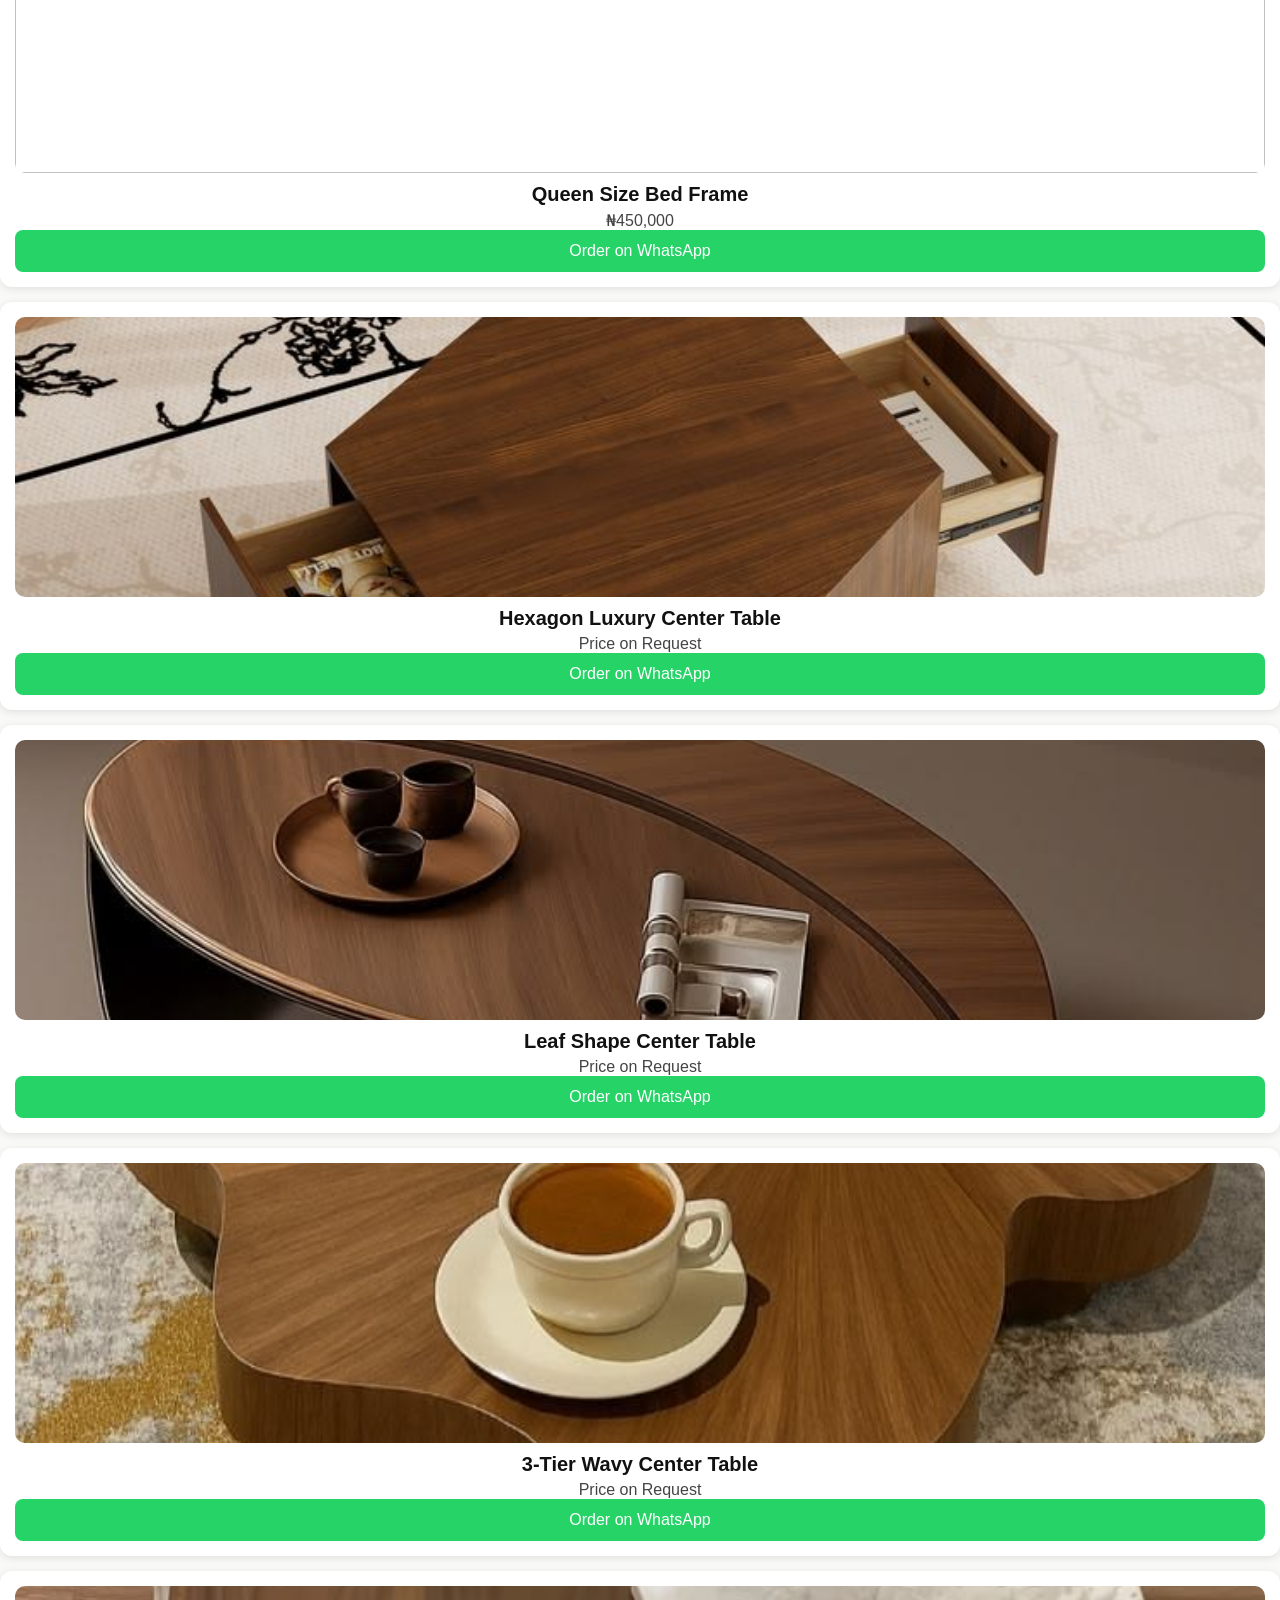
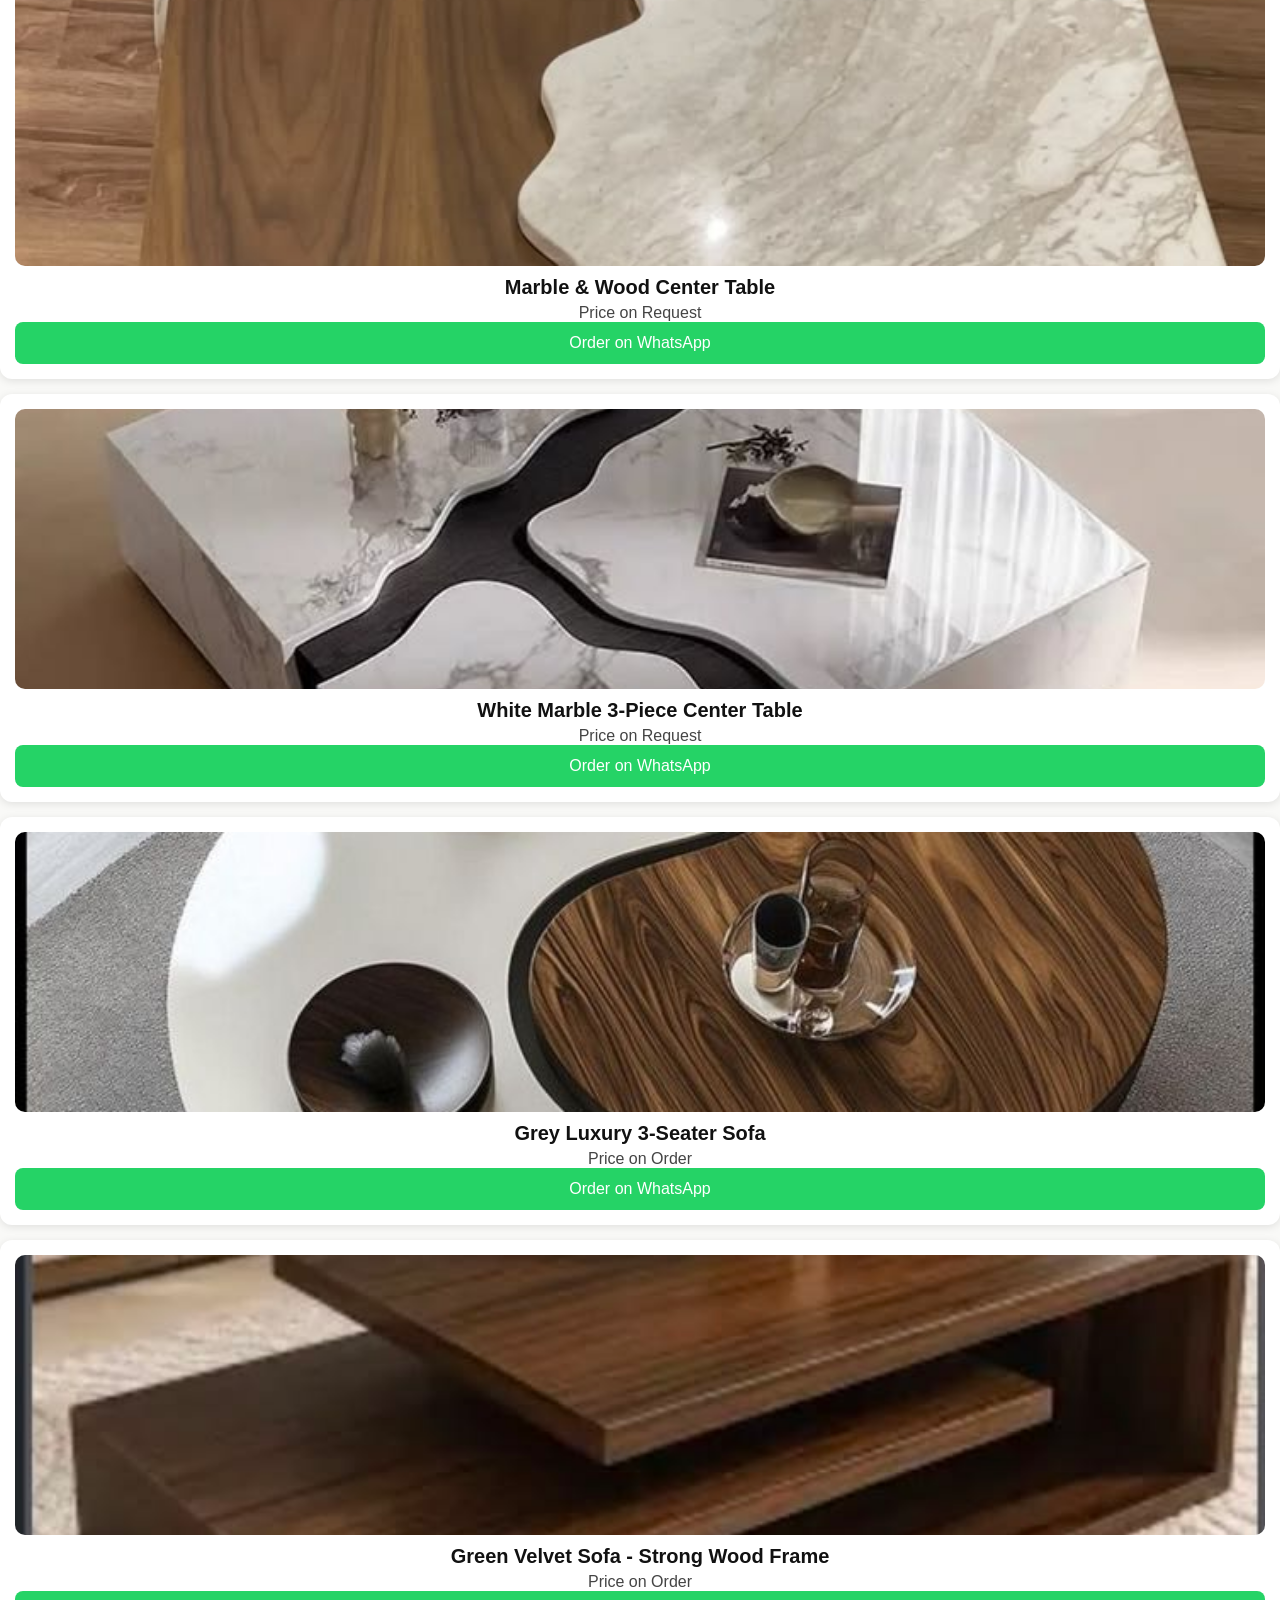
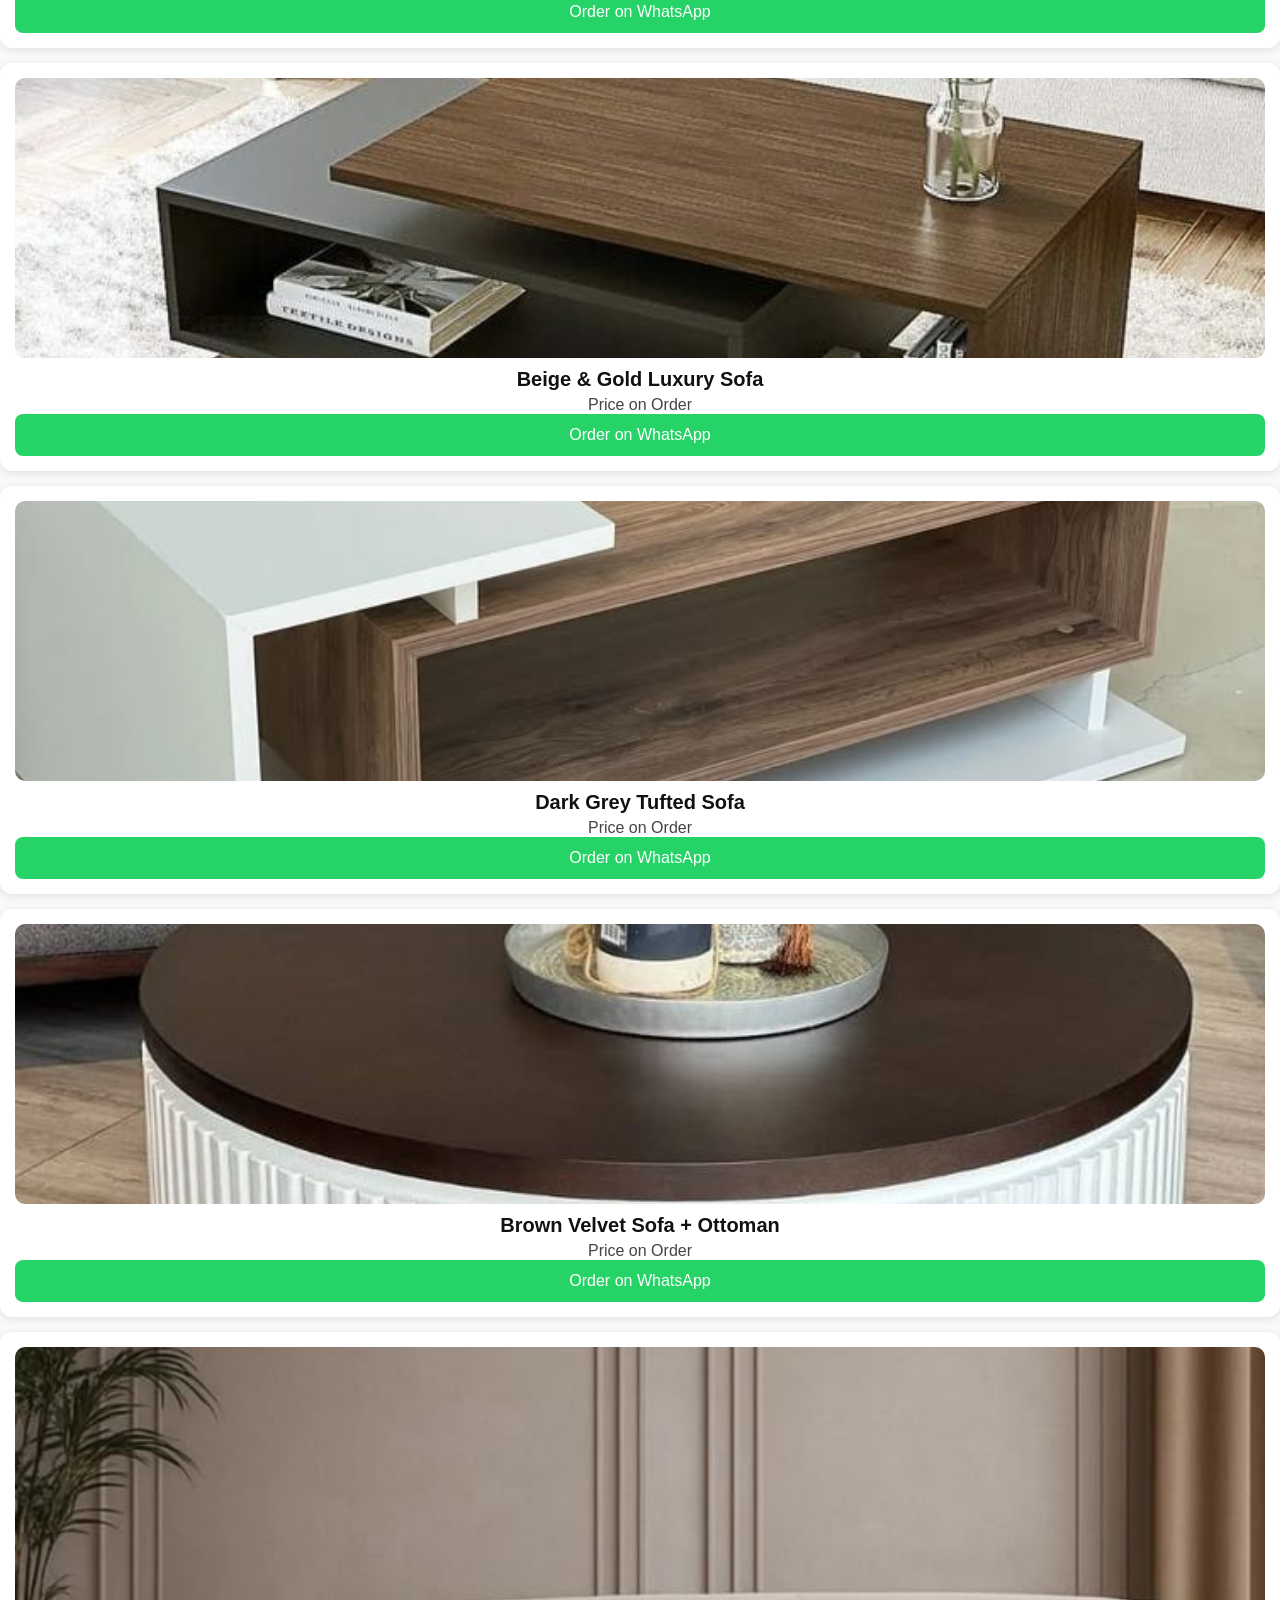
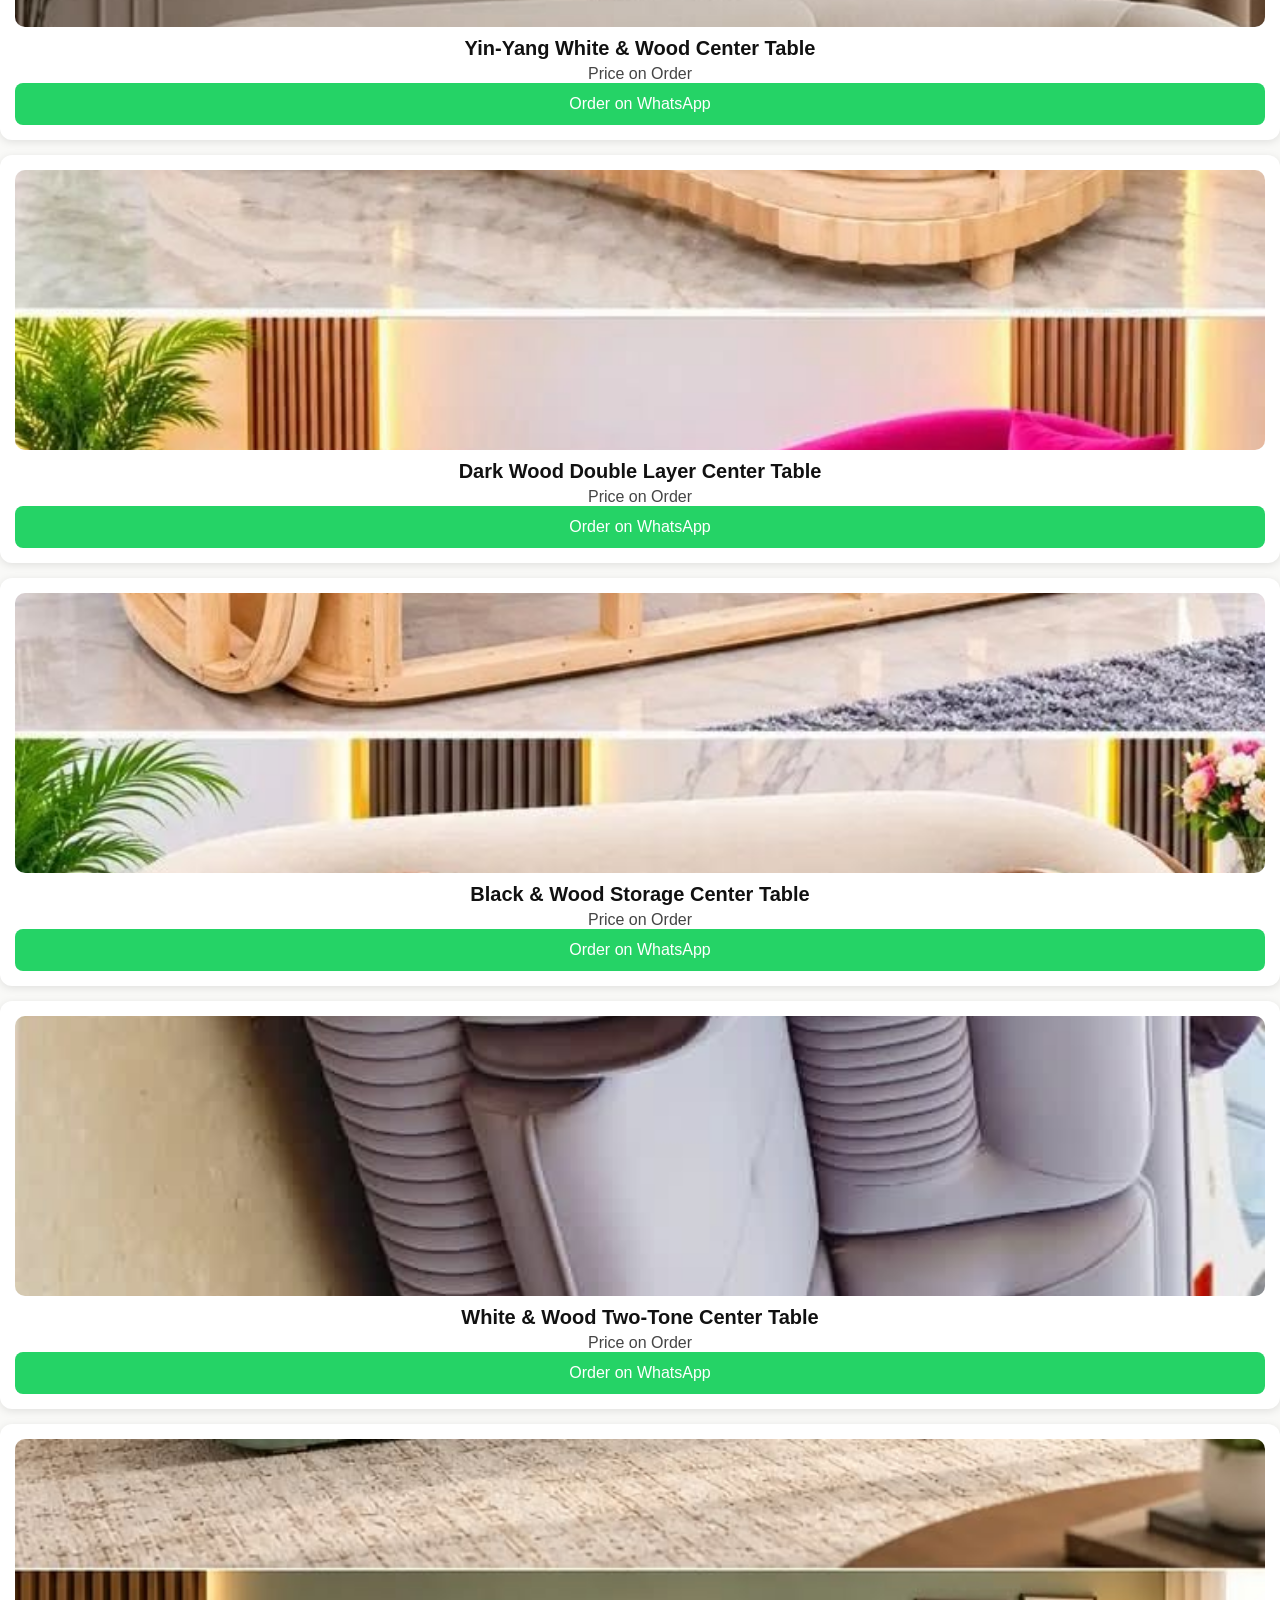
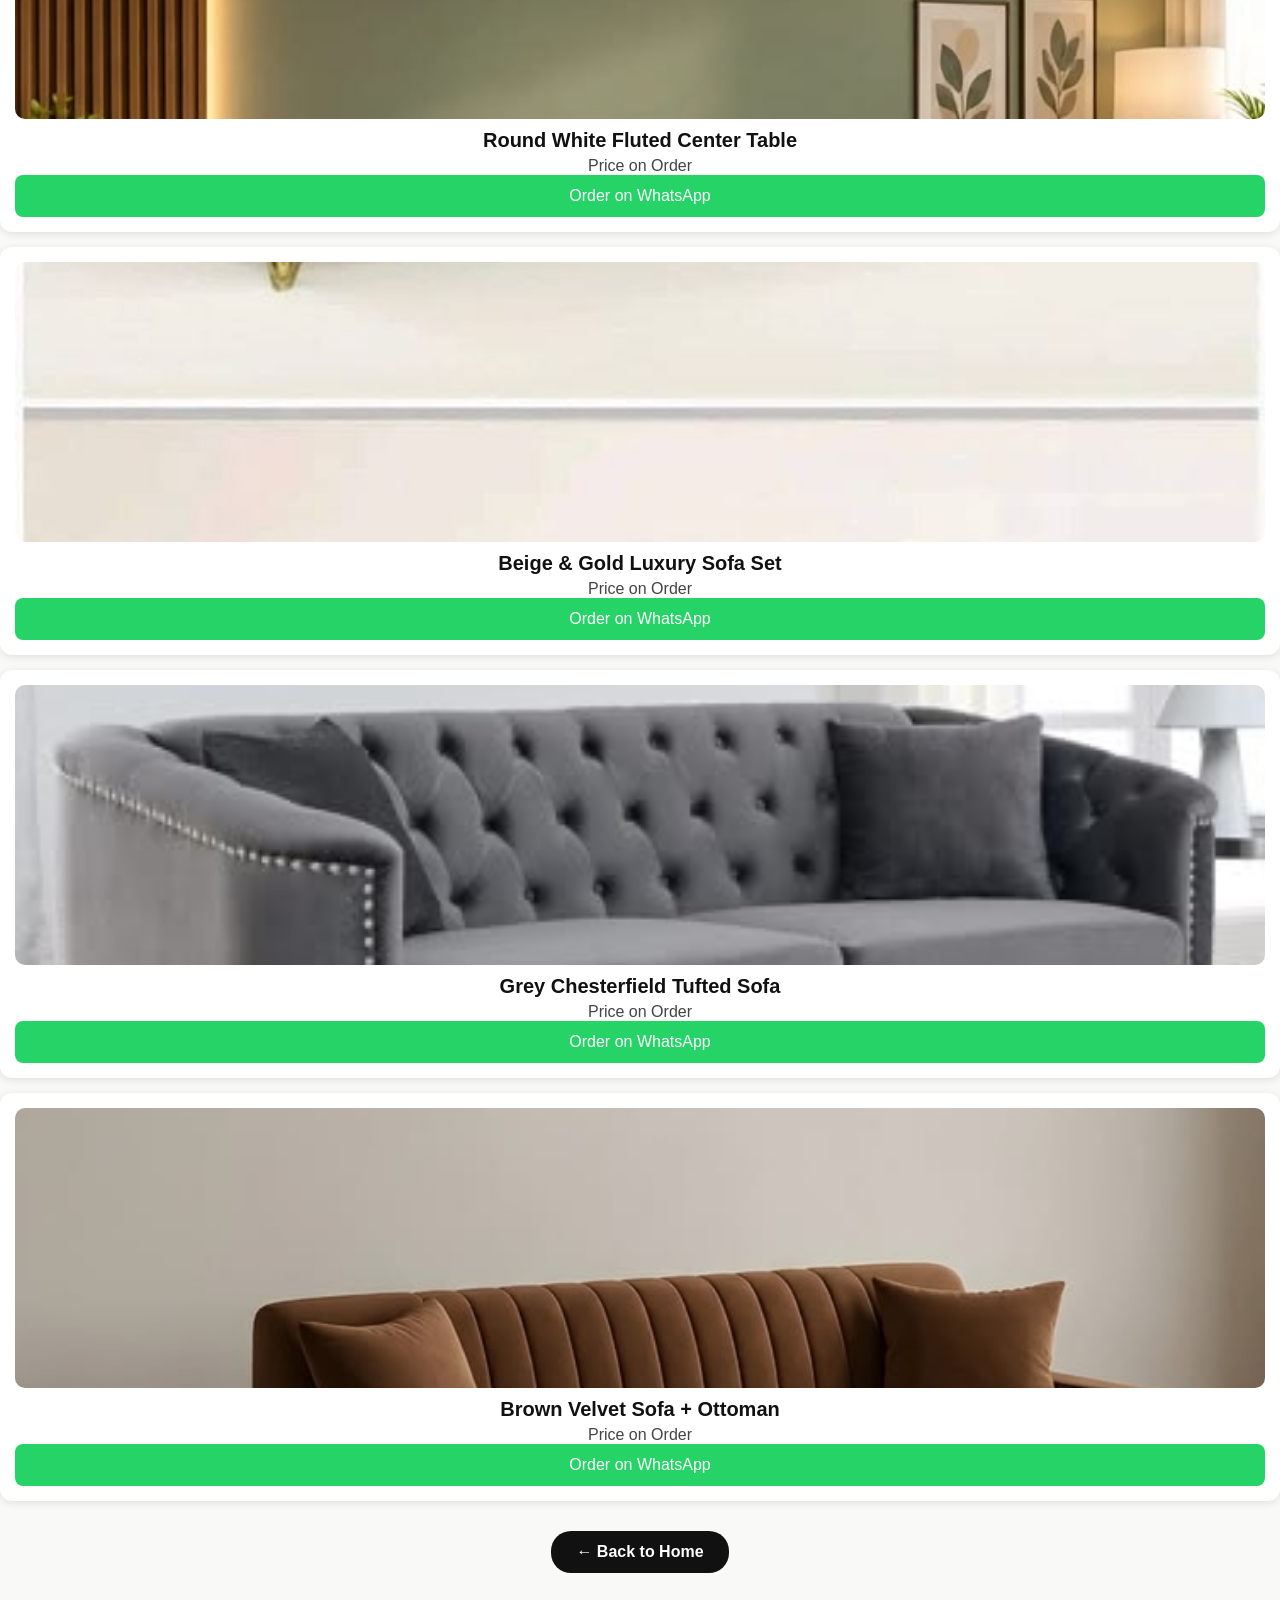
==== commit 93fcc23c: "Update tables-chairs.html job done" ====
--- a/tables-chairs.html
+++ b/tables-chairs.html
@@ -20,133 +20,133 @@
 
 <h2>Tables</h2>
 <div class="card">
-<img src="Center Table.jpg" style="width:100%; border-radius:10px;">
+<a href="Center Table" target="_blank"><img src="Center Table "style="width:100%; border-radius:10px;"></a>
 <h3>Center Table</h3><p>₦85,000</p>
 <a href="https://wa.me/+234 703 181 8634?text=Hello, I want Center Table" style="display:block; background:#25D366; color:white; text-align:center; padding:12px; border-radius:8px; text-decoration:none;">Order on WhatsApp</a>
 </div>
 
 <div class="card">
-<img src="6-Seater Dining Table.jpg" style="width:100%; border-radius:10px;">
+<a href=""6-Seater Dining Table.jpg" target="_blank"><img src=""6-Seater Dining Table.jpg" style="width:100%; border-radius:10px;"</a>
 <h3>6-Seater Dining Table</h3><p>₦350,000</p>
 <a href="https://wa.me/+234 703 181 8634?text=Hello, I want 6-Seater Dining Table" style="display:block; background:#25D366; color:white; text-align:center; padding:12px; border-radius:8px; text-decoration:none;">Order on WhatsApp</a>
 </div>
 
 <div class="card">
-<img src="table.jpg" style="width:100%; border-radius:10px;">
+<a href="Table.jpg" target="_blank"><img src="Table.jpg" style="width:100%; border-radius:10px;"></a>
 <h3>Table</h3><p>₦65,000</p>
 <a href="https://wa.me/+234 703 181 8634?text=Hello, I want Table" style="display:block; background:#25D366; color:white; text-align:center; padding:12px; border-radius:8px; text-decoration:none;">Order on WhatsApp</a>
 </div>
 
 <h2>Chairs & Others</h2>
 <div class="card">
-<img src="Queen Size Bed Frame.jpg" style="width:100%; border-radius:10px;">
+<a href="Queen size bed frame.jpg" target="_blank"><img src="Queen size bed frame.jpg" style="width:100%; border-radius:10px;"></a>
 <h3>Queen Size Bed Frame</h3><p>₦450,000</p>
 <a href="https://wa.me/+234 703 181 8634?text=Hello, I want Queen Size Bed Frame" style="display:block; background:#25D366; color:white; text-align:center; padding:12px; border-radius:8px; text-decoration:none;">Order on WhatsApp</a>
 </div>
 <div class="card">
-<img src="tb1.jpg" style="width:100%; border-radius:10px;">
+<a href="tb1.jpg" target="_blank"><img src="tb1.jpg" style="width:100%; border-radius:10px;"></a>
 <h3>Hexagon Luxury Center Table</h3><p>Price on Request</p>
 <a href="https://wa.me/2347031818634?text=Hello, I want Hexagon Luxury Center Table (tb1)" style="display:block; background:#25D366; color:white; text-align:center; padding:12px; border-radius:8px; text-decoration:none;">Order on WhatsApp</a>
 </div>
 
 <div class="card">
-<img src="tb2.jpg" style="width:100%; border-radius:10px;">
+<a href="tb2.jpg" target="_blank"><img src="tb2.jpg" style="width:100%; border-radius:10px;"></a>
 <h3>Leaf Shape Center Table</h3><p>Price on Request</p>
 <a href="https://wa.me/2347031818634?text=Hello, I want Leaf Shape Center Table (tb2)" style="display:block; background:#25D366; color:white; text-align:center; padding:12px; border-radius:8px; text-decoration:none;">Order on WhatsApp</a>
 </div>
   
 <div class="card">
-<img src="tb3.jpg" style="width:100%; border-radius:10px;">
+<a href="tb3.jpg" target="_blank"><img src="tb3.jpg" style="width:100%; border-radius:10px;"></a>
 <h3>3-Tier Wavy Center Table</h3><p>Price on Request</p>
 <a href="https://wa.me/2347031818634?text=Hello, I want 3-Tier Wavy Center Table (tb3)" style="display:block; background:#25D366; color:white; text-align:center; padding:12px; border-radius:8px; text-decoration:none;">Order on WhatsApp</a>
 </div>
 
 <div class="card">
-<img src="tb4.jpg" style="width:100%; border-radius:10px;">
+<a href="tb4.jpg" target="_blank"><img src="tb4.jpg" style="width:100%; border-radius:10px;"></a>
 <h3>Marble & Wood Center Table</h3><p>Price on Request</p>
 <a href="https://wa.me/2347031818634?text=Hello, I want Marble and Wood Center Table (tb4)" style="display:block; background:#25D366; color:white; text-align:center; padding:12px; border-radius:8px; text-decoration:none;">Order on WhatsApp</a>
 </div>
 
 <div class="card">
-<img src="tb5.jpg" style="width:100%; border-radius:10px;">
+<a href="tb5.jpg" target="_blank"><img src="tb5.jpg" style="width:100%; border-radius:10px;"></a>
 <h3>White Marble 3-Piece Center Table</h3><p>Price on Request</p>
 <a href="https://wa.me/2347031818634?text=Hello, I want White Marble 3-Piece Center Table (tb5)" style="display:block; background:#25D366; color:white; text-align:center; padding:12px; border-radius:8px; text-decoration:none;">Order on WhatsApp</a>
   </div>
   
   <div class="card">
-<img src="tb6.jpg" style="width:100%; border-radius:10px;">
+<a href="tb6.jpg" target="_blank"><img src="tb6.jpg" style="width:100%; border-radius:10px;"></a>
 <h3>Grey Luxury 3-Seater Sofa</h3><p>Price on Order</p>
 <a href="https://wa.me/2347031818634?text=Hello, I want Grey Luxury 3-Seater Sofa (tb6)" style="display:block; background:#25D366; color:white; text-align:center; padding:12px; border-radius:8px; text-decoration:none;">Order on WhatsApp</a>
 </div>
 
 <div class="card">
-<img src="tb7.jpg" style="width:100%; border-radius:10px;">
+<a href="tb7.jpg" target="_blank"><img src="tb7.jpg" style="width:100%; border-radius:10px;"></a>
 <h3>Green Velvet Sofa - Strong Wood Frame</h3><p>Price on Order</p>
 <a href="https://wa.me/2347031818634?text=Hello, I want Green Velvet Sofa (tb7)" style="display:block; background:#25D366; color:white; text-align:center; padding:12px; border-radius:8px; text-decoration:none;">Order on WhatsApp</a>
 </div>
 
 <div class="card">
-<img src="tb8.jpg" style="width:100%; border-radius:10px;">
+<a href="tb8.jpg" target="_blank"><img src="tb8.jpg" style="width:100%; border-radius:10px;"></a>
 <h3>Beige & Gold Luxury Sofa</h3><p>Price on Order</p>
 <a href="https://wa.me/2347031818634?text=Hello, I want Beige and Gold Luxury Sofa (tb8)" style="display:block; background:#25D366; color:white; text-align:center; padding:12px; border-radius:8px; text-decoration:none;">Order on WhatsApp</a>
 </div>
 
 <div class="card">
-<img src="tb9.jpg" style="width:100%; border-radius:10px;">
+<a href="tb9.jpg" target="_blank"><img src="tb9.jpg" style="width:100%; border-radius:10px;"></a>
 <h3>Dark Grey Tufted Sofa</h3><p>Price on Order</p>
 <a href="https://wa.me/2347031818634?text=Hello, I want Dark Grey Tufted Sofa (tb9)" style="display:block; background:#25D366; color:white; text-align:center; padding:12px; border-radius:8px; text-decoration:none;">Order on WhatsApp</a>
 </div>
 
 <div class="card">
-<img src="tb10.jpg" style="width:100%; border-radius:10px;">
+<a href="tb10.jpg" target="_blank"><img src="tb10.jpg" style="width:100%; border-radius:10px;"></a>
 <h3>Brown Velvet Sofa + Ottoman</h3><p>Price on Order</p>
 <a href="https://wa.me/2347031818634?text=Hello, I want Brown Velvet Sofa + Ottoman (tb10)" style="display:block; background:#25D366; color:white; text-align:center; padding:12px; border-radius:8px; text-decoration:none;">Order on WhatsApp</a>
   </div>
   
   <div class="card">
-<img src="tb11.jpg" style="width:100%; border-radius:10px;">
+<a href="tb11.jpg" target="_blank"><img src="tb11.jpg" style="width:100%; border-radius:10px;"></a>
 <h3>Yin-Yang White & Wood Center Table</h3><p>Price on Order</p>
 <a href="https://wa.me/2347031818634?text=Hello, I want Yin-Yang White and Wood Center Table (tb11)" style="display:block; background:#25D366; color:white; text-align:center; padding:12px; border-radius:8px; text-decoration:none;">Order on WhatsApp</a>
 </div>
 
 <div class="card">
-<img src="tb12.jpg" style="width:100%; border-radius:10px;">
+<a href="tb12.jpg" target="_blank"><img src="tb12.jpg"style="width:100%; border-radius:10px;"></a>
 <h3>Dark Wood Double Layer Center Table</h3><p>Price on Order</p>
 <a href="https://wa.me/2347031818634?text=Hello, I want Dark Wood Double Layer Center Table (tb12)" style="display:block; background:#25D366; color:white; text-align:center; padding:12px; border-radius:8px; text-decoration:none;">Order on WhatsApp</a>
 </div>
 
 <div class="card">
-<img src="tb13.jpg" style="width:100%; border-radius:10px;">
+<a href="tb13.jpg" target="_blank"><img src="tb13.jpg" style="width:100%; border-radius:10px;"></a>
 <h3>Black & Wood Storage Center Table</h3><p>Price on Order</p>
 <a href="https://wa.me/2347031818634?text=Hello, I want Black and Wood Storage Center Table (tb13)" style="display:block; background:#25D366; color:white; text-align:center; padding:12px; border-radius:8px; text-decoration:none;">Order on WhatsApp</a>
 </div>
 
 <div class="card">
-<img src="tb14.jpg" style="width:100%; border-radius:10px;">
+<a href="tb14.jpg" target="_blank"><img src="tb14.jpg" style="width:100%; border-radius:10px;"></a>
 <h3>White & Wood Two-Tone Center Table</h3><p>Price on Order</p>
 <a href="https://wa.me/2347031818634?text=Hello, I want White and Wood Two-Tone Center Table (tb14)" style="display:block; background:#25D366; color:white; text-align:center; padding:12px; border-radius:8px; text-decoration:none;">Order on WhatsApp</a>
 </div>
 
 <div class="card">
-<img src="tb15.jpg" style="width:100%; border-radius:10px;">
+<a href="tb15.jpg" target="_blank"><img src="tb15.jpg" style="width:100%; border-radius:10px;"></a>
 <h3>Round White Fluted Center Table</h3><p>Price on Order</p>
 <a href="https://wa.me/2347031818634?text=Hello, I want Round White Fluted Center Table (tb15)" style="display:block; background:#25D366; color:white; text-align:center; padding:12px; border-radius:8px; text-decoration:none;">Order on WhatsApp</a>
 </div>
   
   <div class="card">
-<img src="tb16.jpg" style="width:100%; border-radius:10px;">
+<a href="tb16.jpg" target="_blank"><img src="tb16.jpg" style="width:100%; border-radius:10px;"></a>
 <h3>Beige & Gold Luxury Sofa Set</h3><p>Price on Order</p>
 <a href="https://wa.me/2347031818634?text=Hello, I want Beige and Gold Luxury Sofa Set (tb16)" style="display:block; background:#25D366; color:white; text-align:center; padding:12px; border-radius:8px; text-decoration:none;">Order on WhatsApp</a>
 </div>
 
 <div class="card">
-<img src="tb17.jpg" style="width:100%; border-radius:10px;">
+<a href="tb17.jpg" target="_blank"><img src="tb17.jpg" style="width:100%; border-radius:10px;"></a>
 <h3>Grey Chesterfield Tufted Sofa</h3><p>Price on Order</p>
 <a href="https://wa.me/2347031818634?text=Hello, I want Grey Chesterfield Tufted Sofa (tb17)" style="display:block; background:#25D366; color:white; text-align:center; padding:12px; border-radius:8px; text-decoration:none;">Order on WhatsApp</a>
 </div>
 
 <div class="card">
-<img src="tb18.jpg" style="width:100%; border-radius:10px;">
+<a href="tb18.jpg" target="_blank"><img src="tb18.jpg" style="width:100%; border-radius:10px;"></a>
 <h3>Brown Velvet Sofa + Ottoman</h3><p>Price on Order</p>
 <a href="https://wa.me/2347031818634?text=Hello, I want Brown Velvet Sofa + Ottoman (tb18)" style="display:block; background:#25D366; color:white; text-align:center; padding:12px; border-radius:8px; text-decoration:none;">Order on WhatsApp</a>
 </div>
--- a/style.css
+++ b/style.css
@@ -72,4 +72,19 @@
 .card p {
   font-size: 16px;
   color: #444;
-} +} 
+.product-card{
+  transition: all 0.3s ease;
+}
+
+.product-card:hover{
+  transform: translateY(-8px);
+  box-shadow: 0 15px 30px rgba(0,0,0,0.2);
+}
+.card{
+  transition: all 0.3s ease;
+}
+.card:hover{
+  transform: translateY(-8px);
+  box-shadow: 0 15px 30px rgba(0,0,0,0.2);
+}
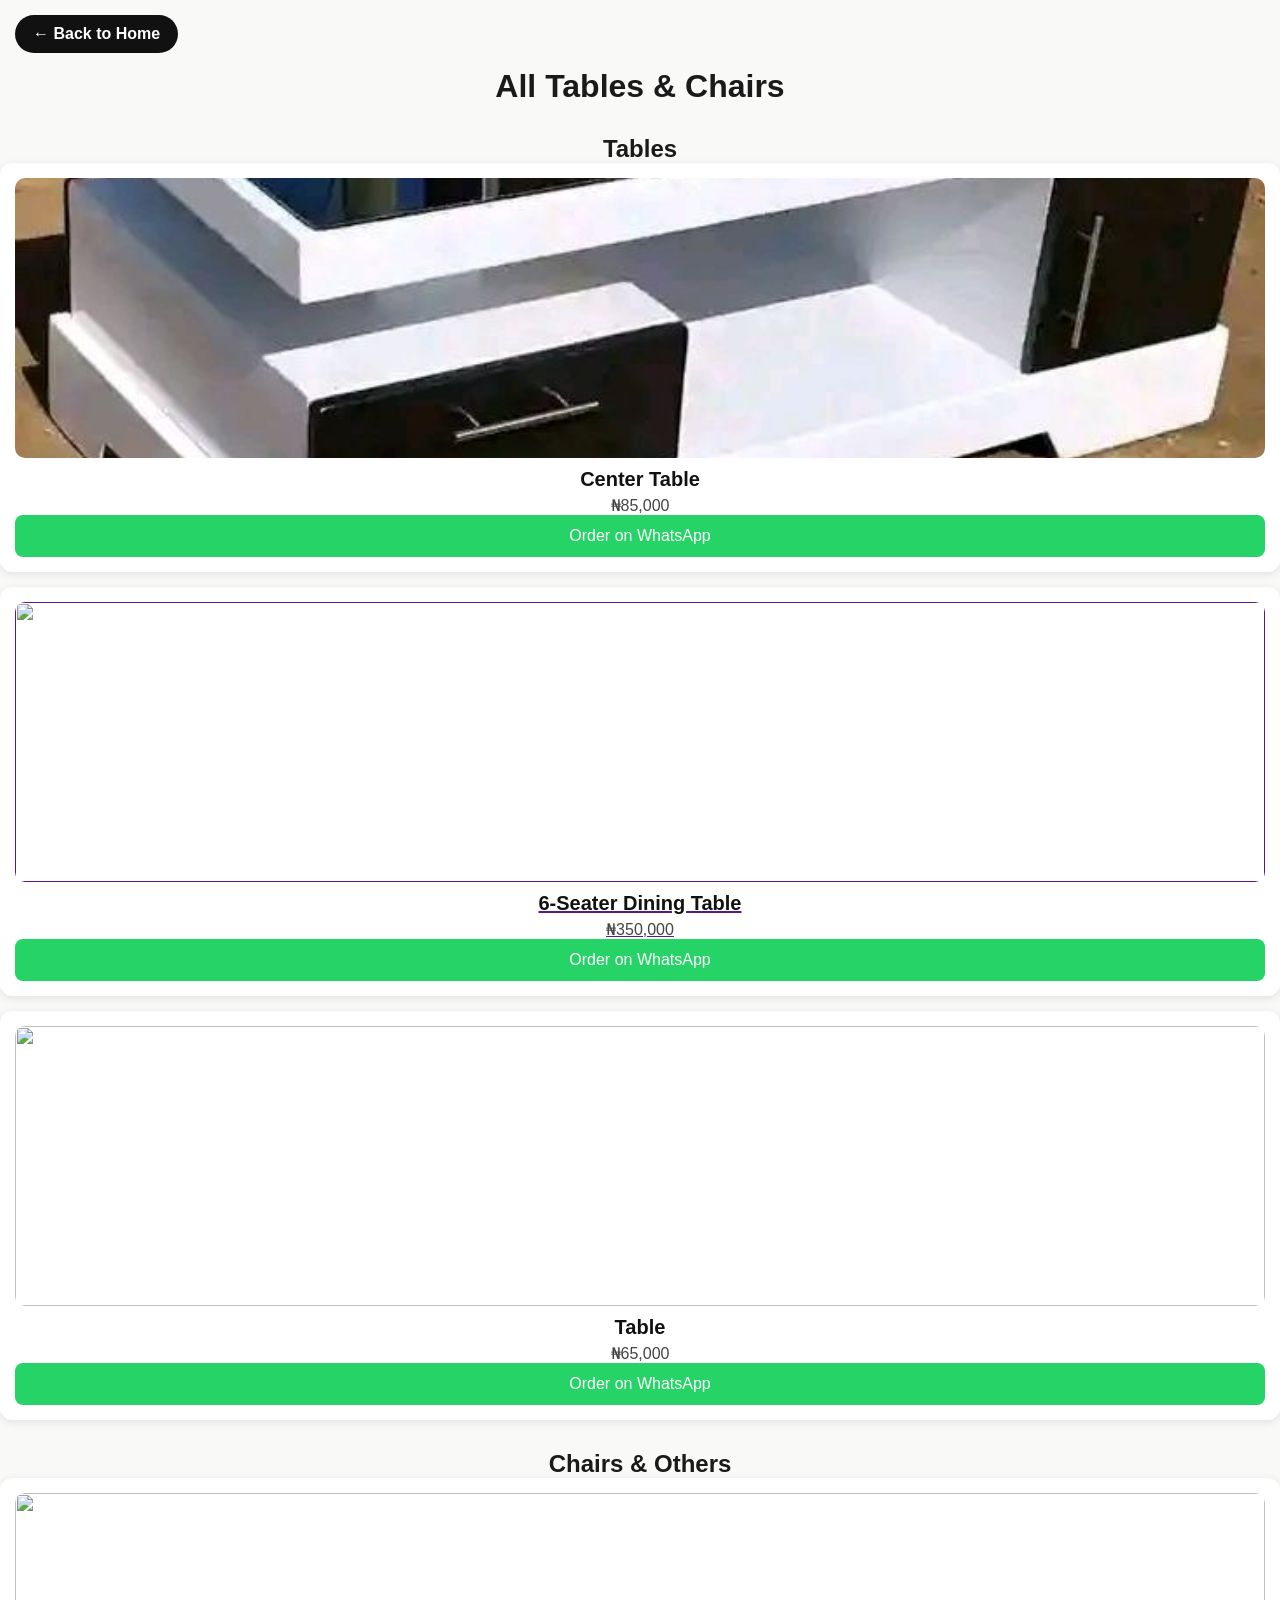
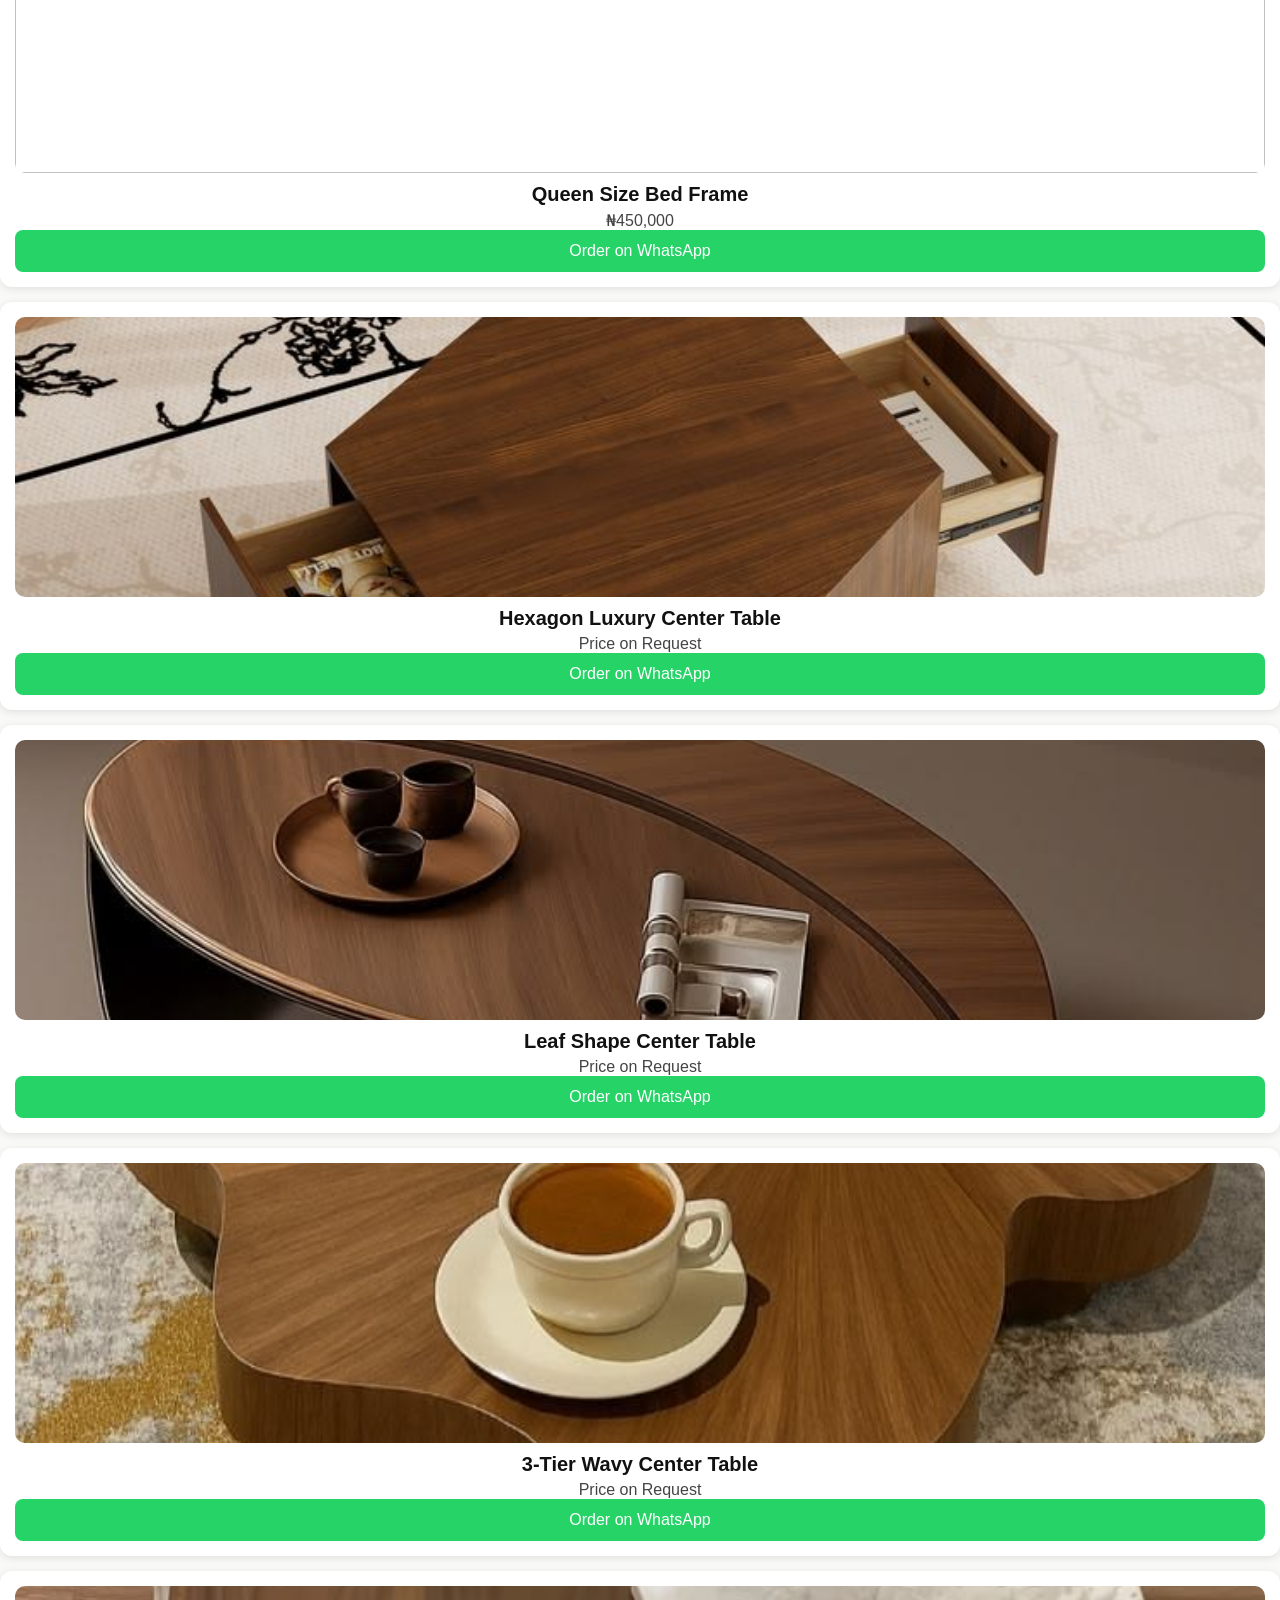
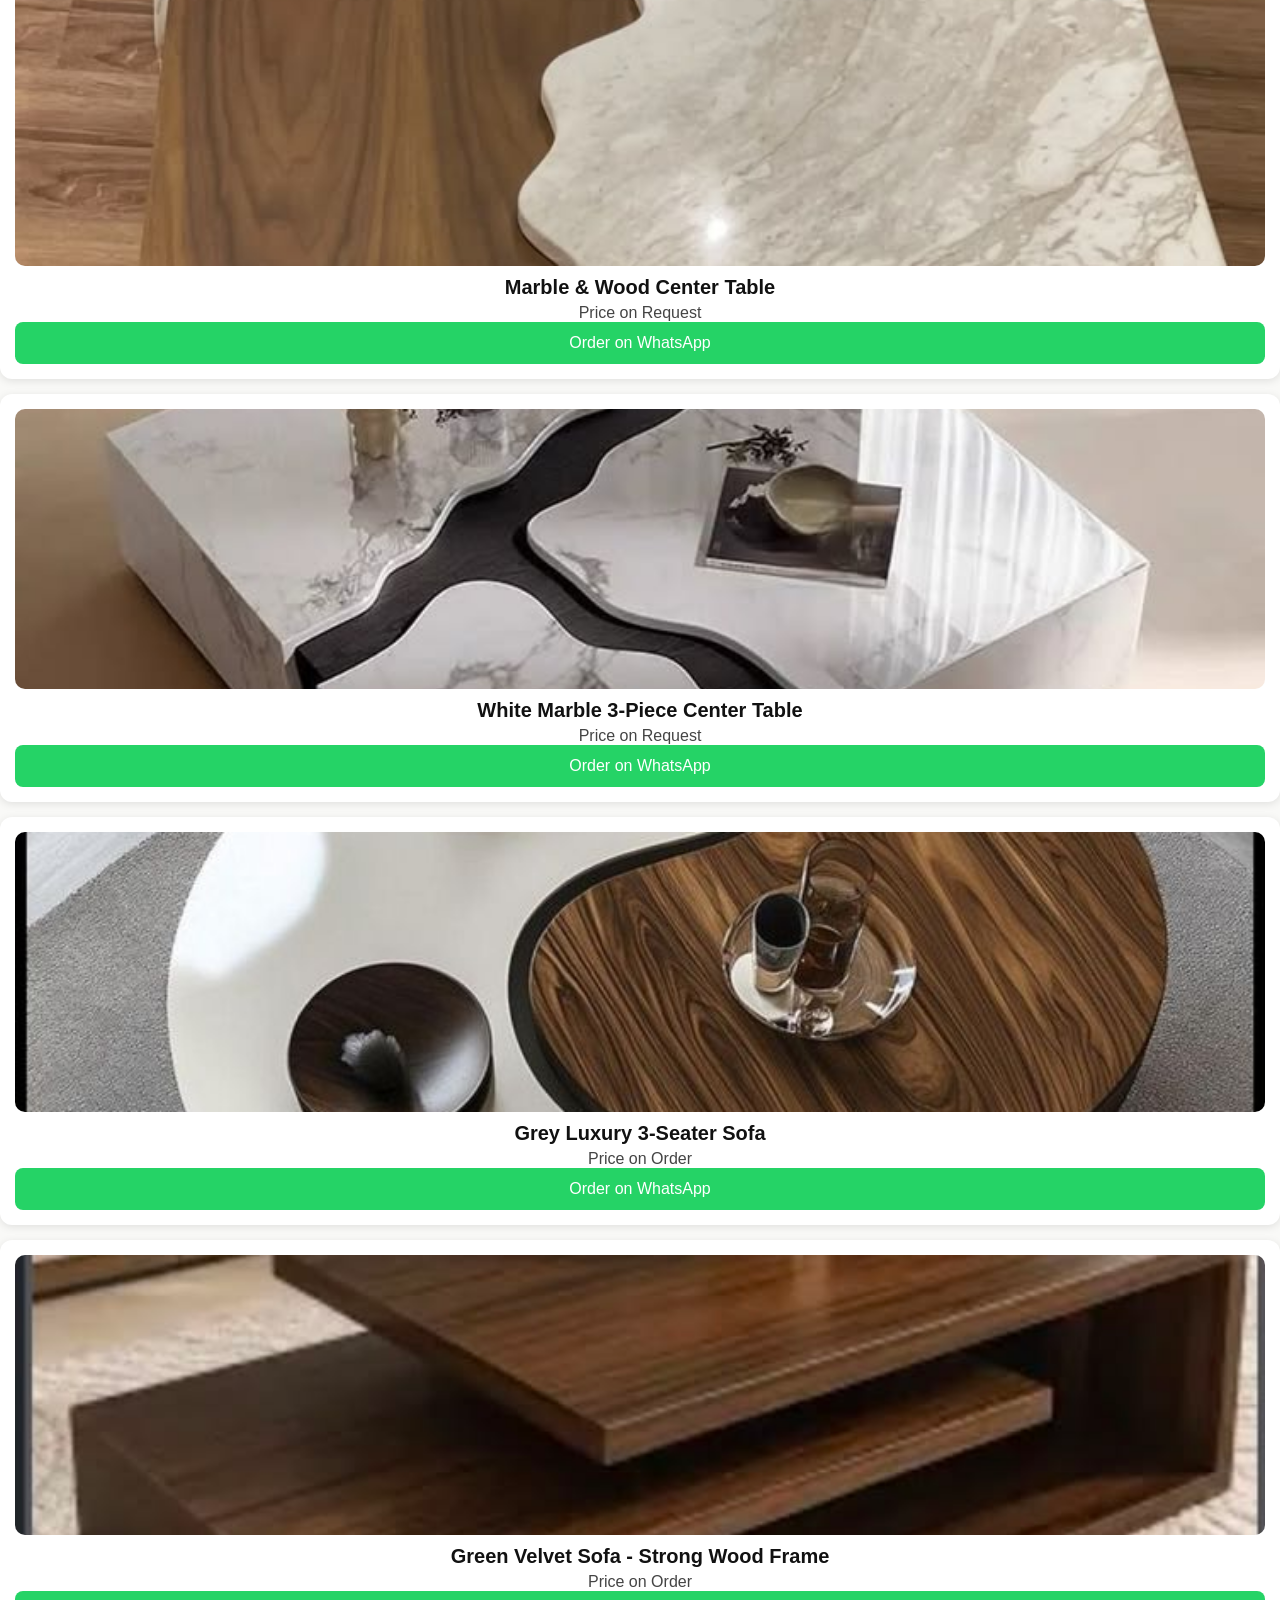
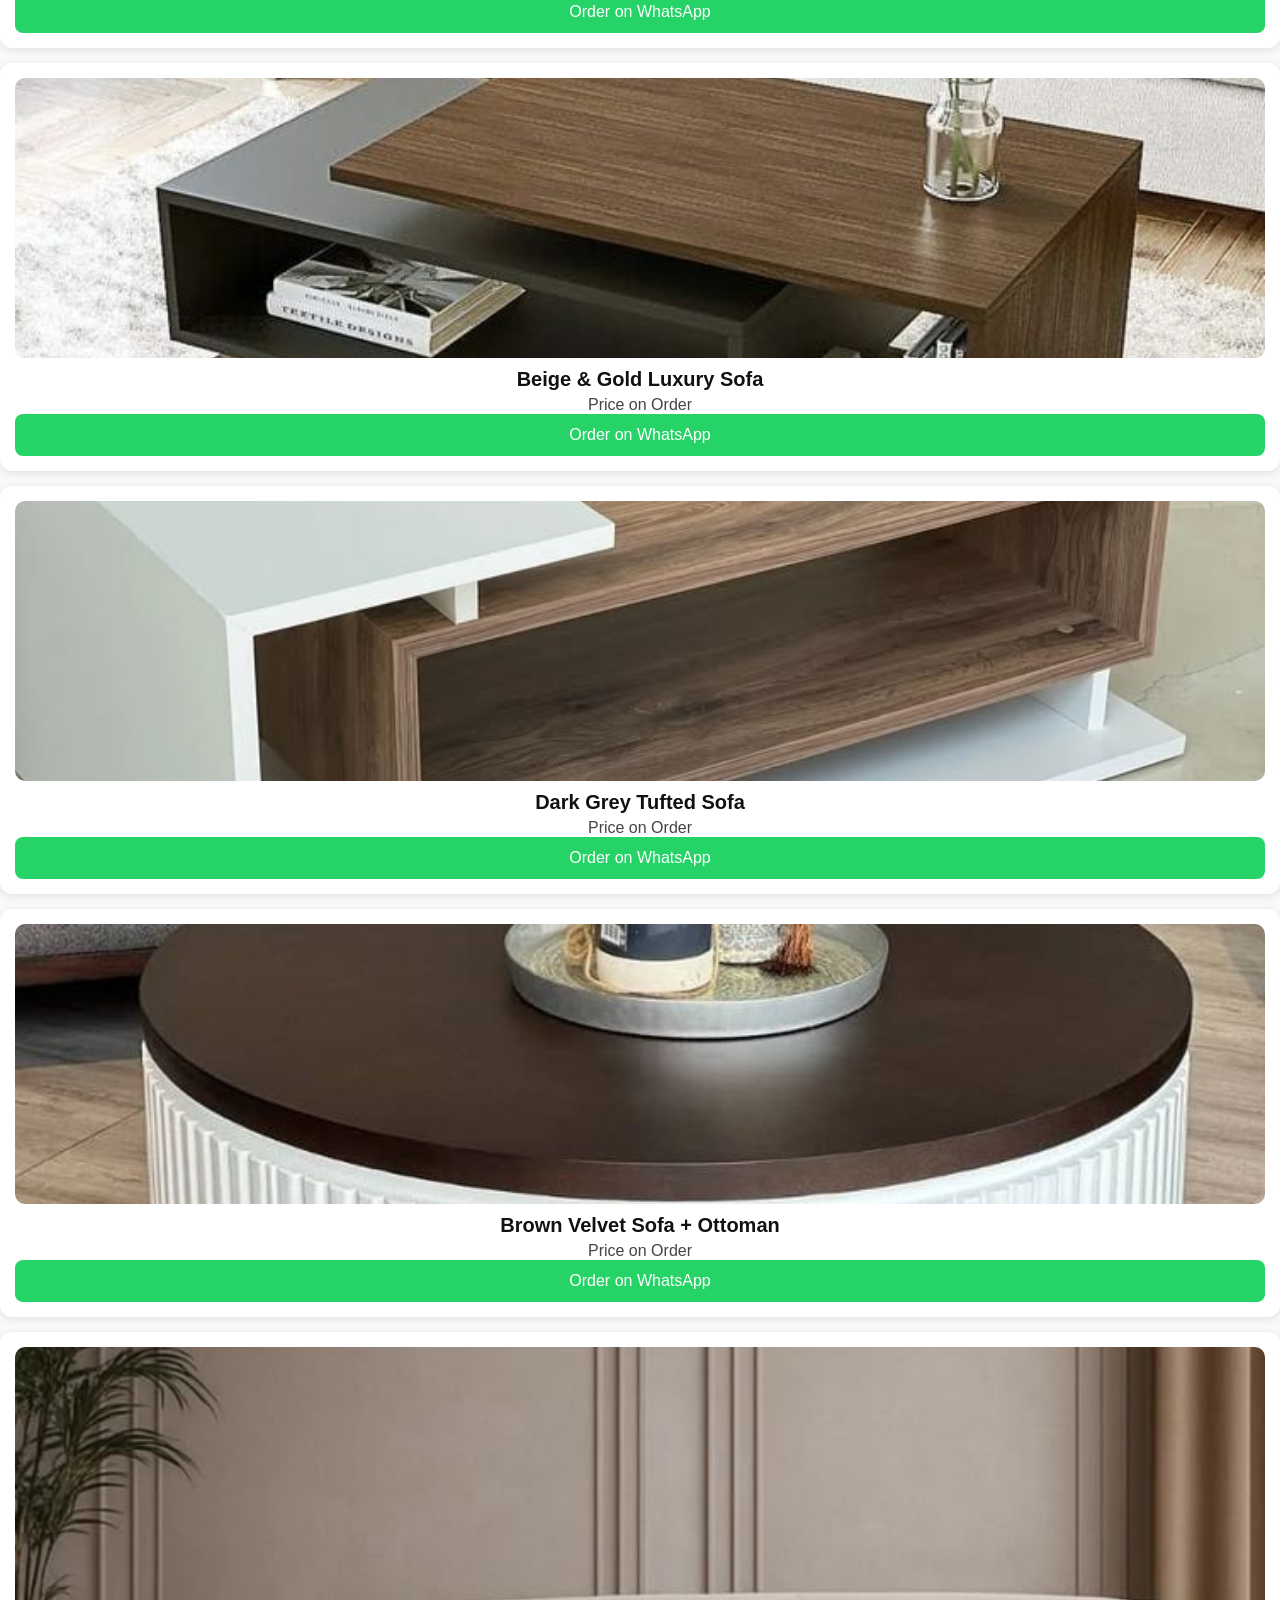
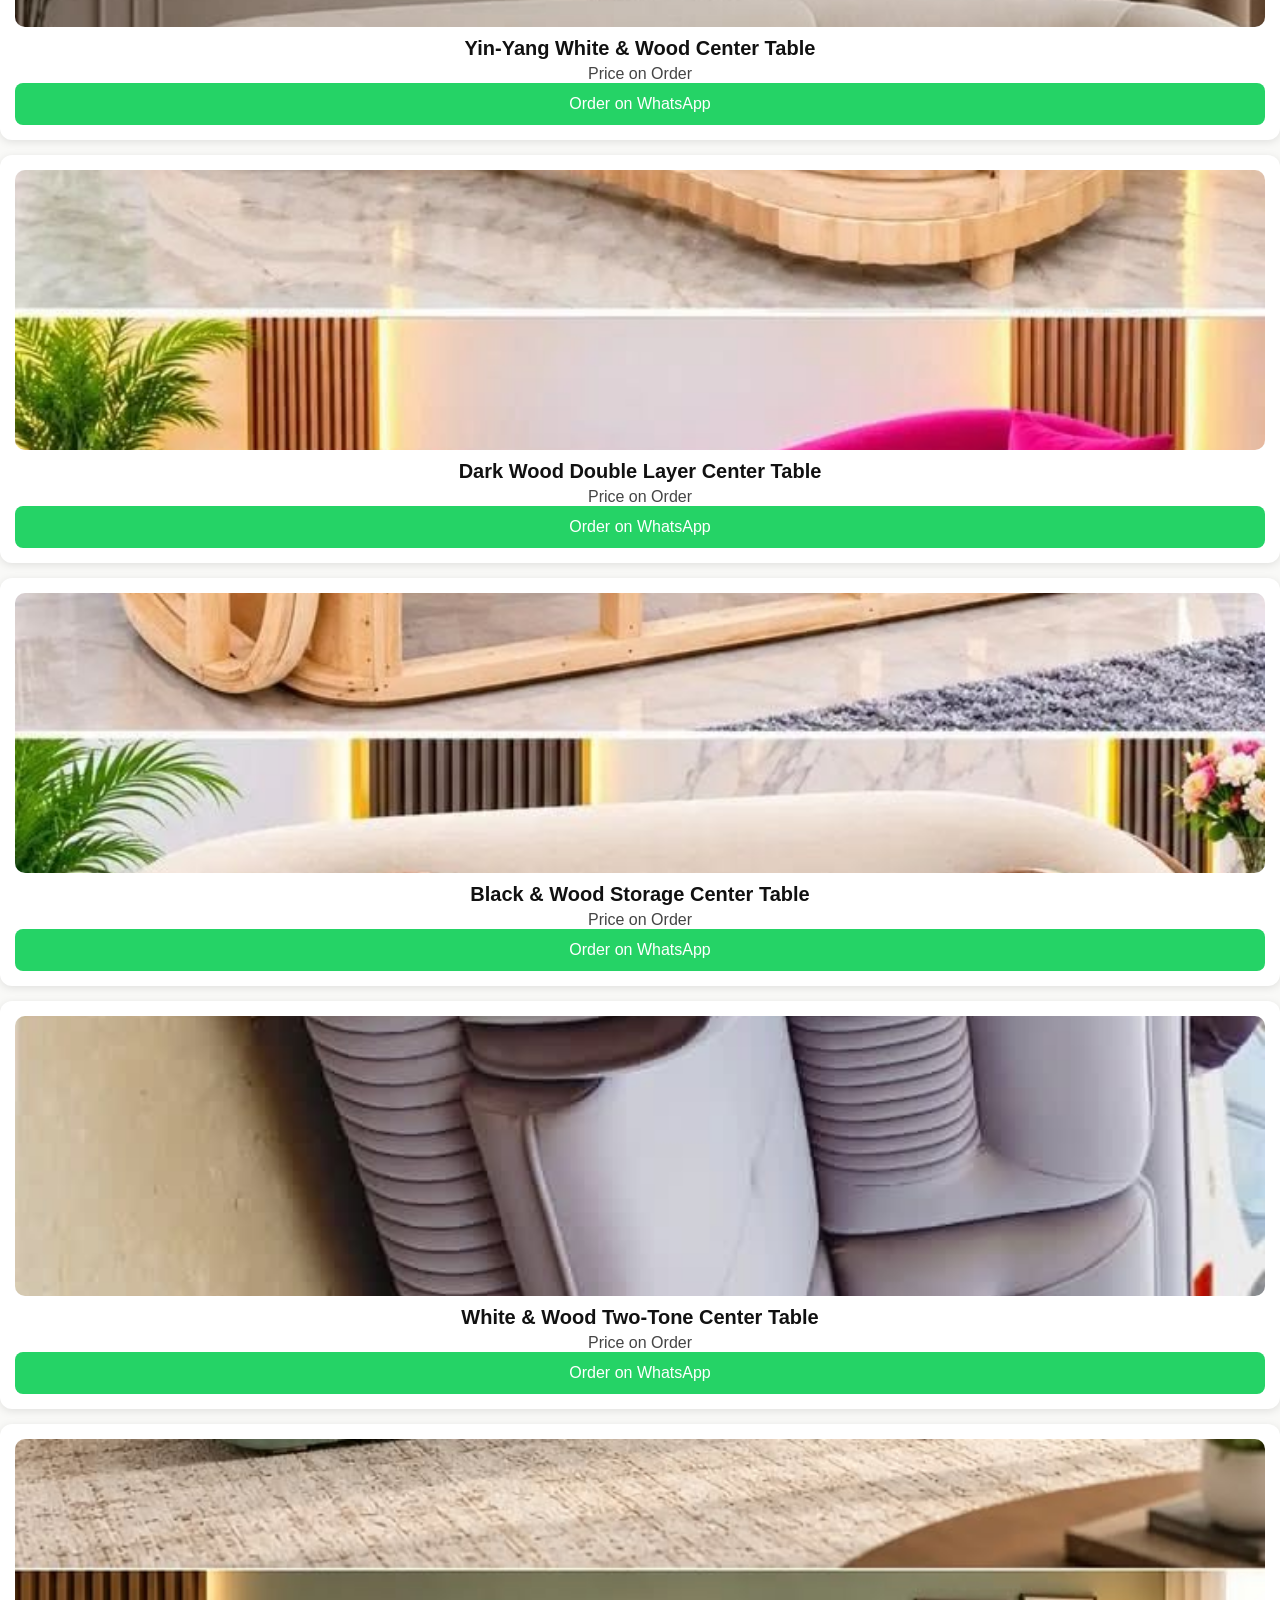
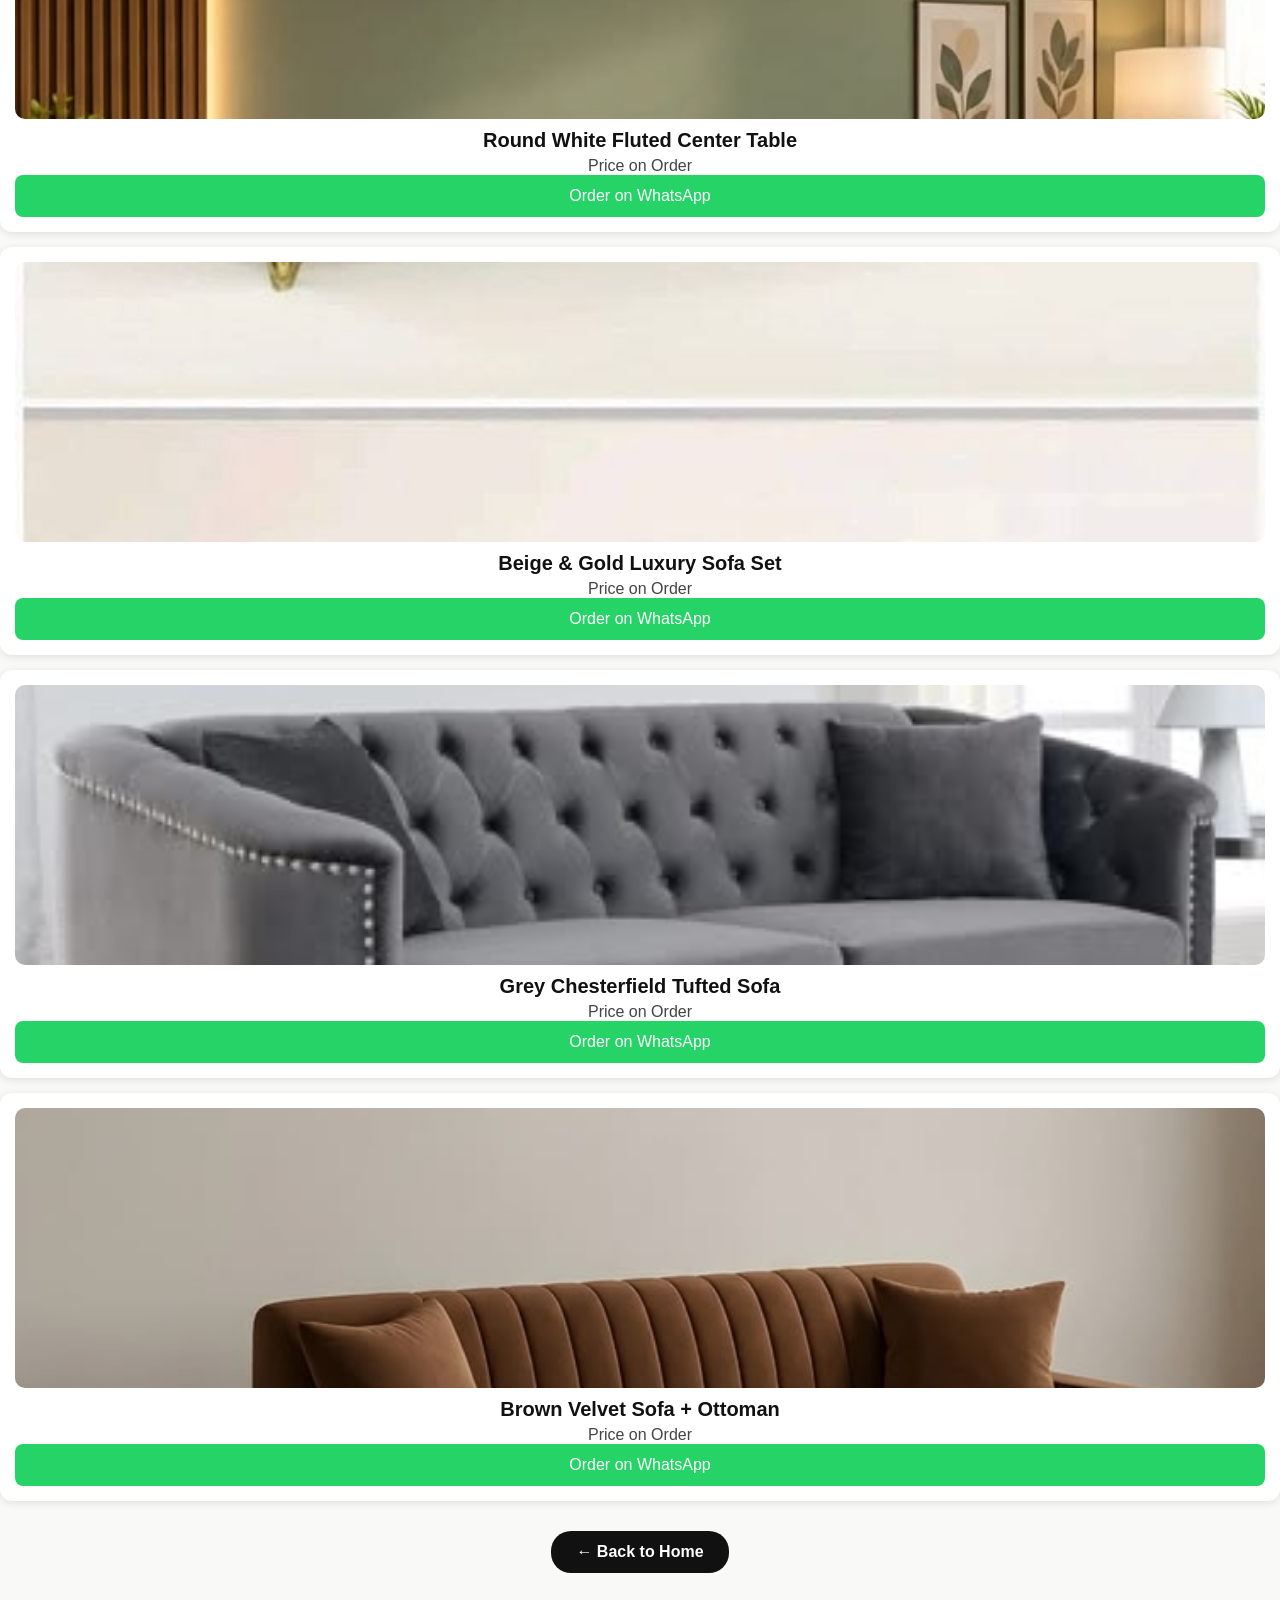
==== commit b5f84c12: "Update tables-chairs.html now" ====
--- a/tables-chairs.html
+++ b/tables-chairs.html
@@ -20,7 +20,7 @@
 
 <h2>Tables</h2>
 <div class="card">
-<a href="Center Table" target="_blank"><img src="Center Table "style="width:100%; border-radius:10px;"></a>
+<a href="Center Table.jpg" target="_blank"><img src="Center Table.jpg "style="width:100%; border-radius:10px;"></a>
 <h3>Center Table</h3><p>₦85,000</p>
 <a href="https://wa.me/+234 703 181 8634?text=Hello, I want Center Table" style="display:block; background:#25D366; color:white; text-align:center; padding:12px; border-radius:8px; text-decoration:none;">Order on WhatsApp</a>
 </div>
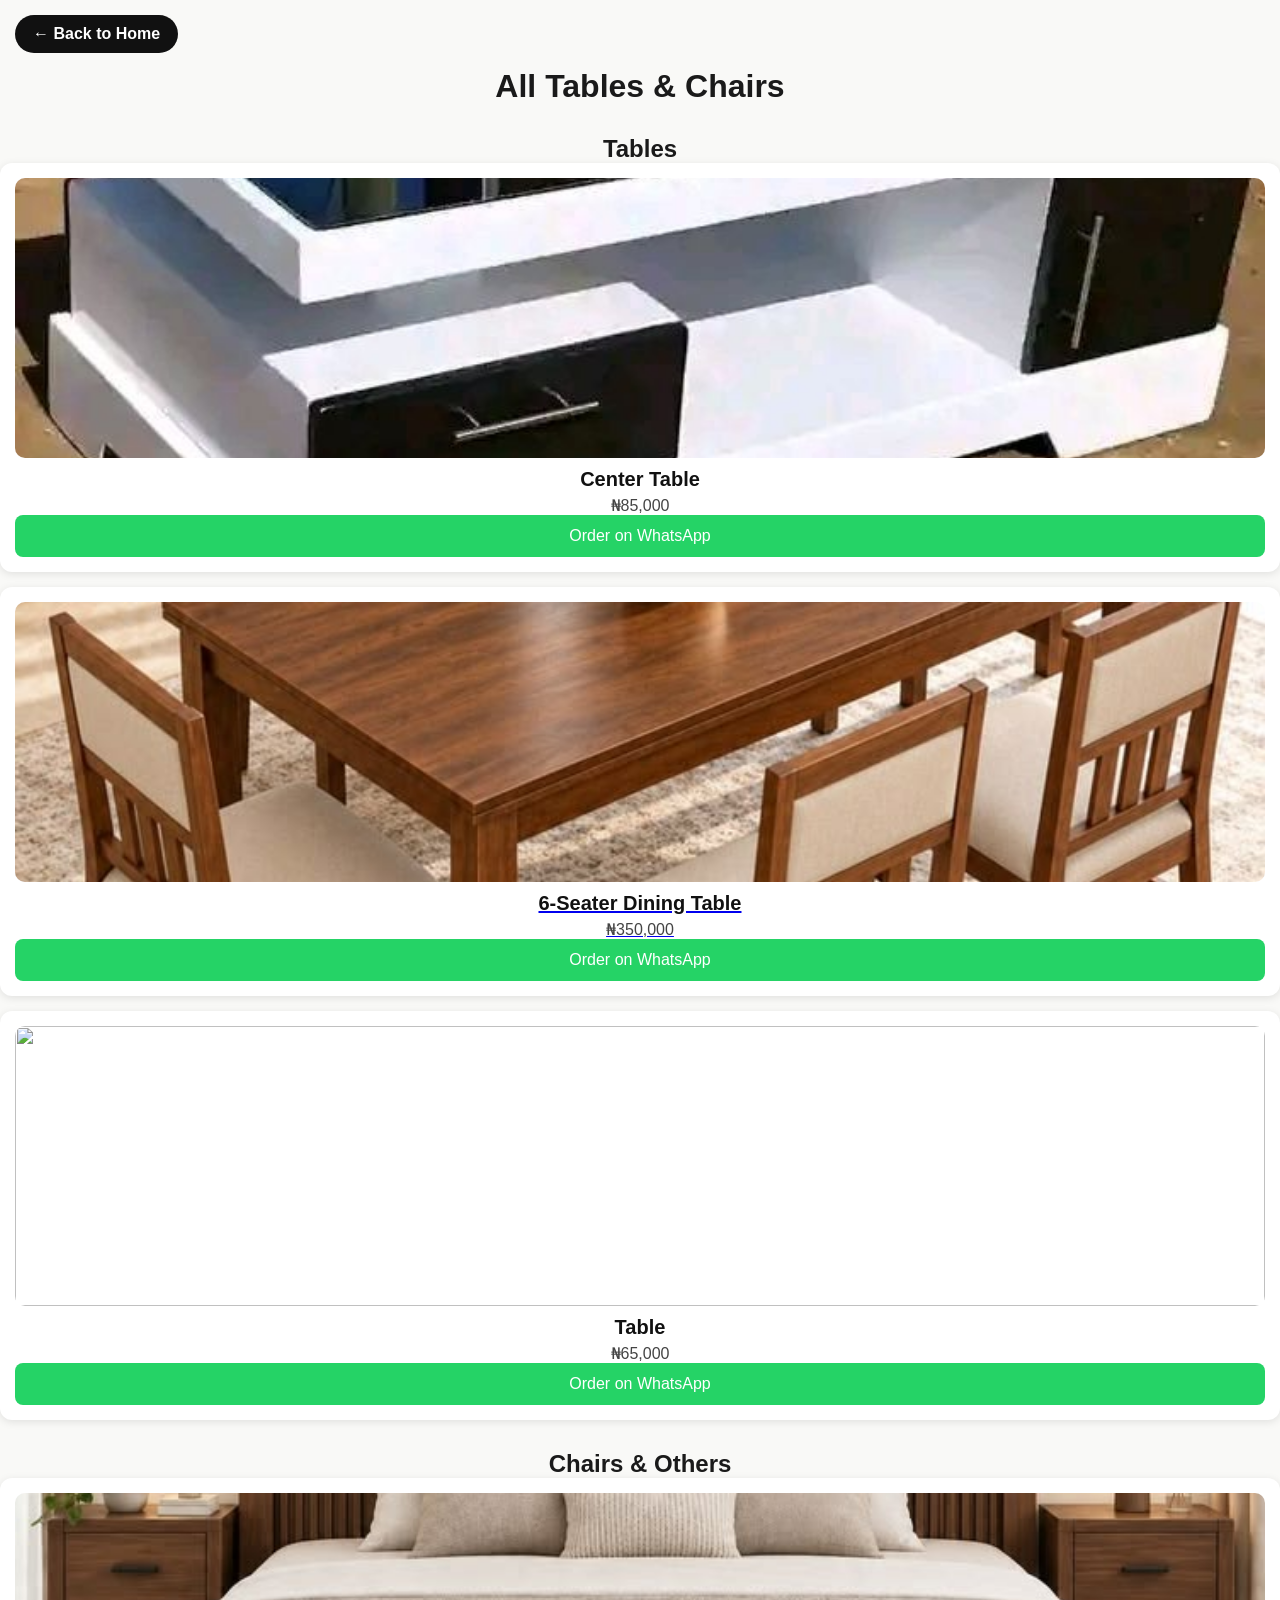
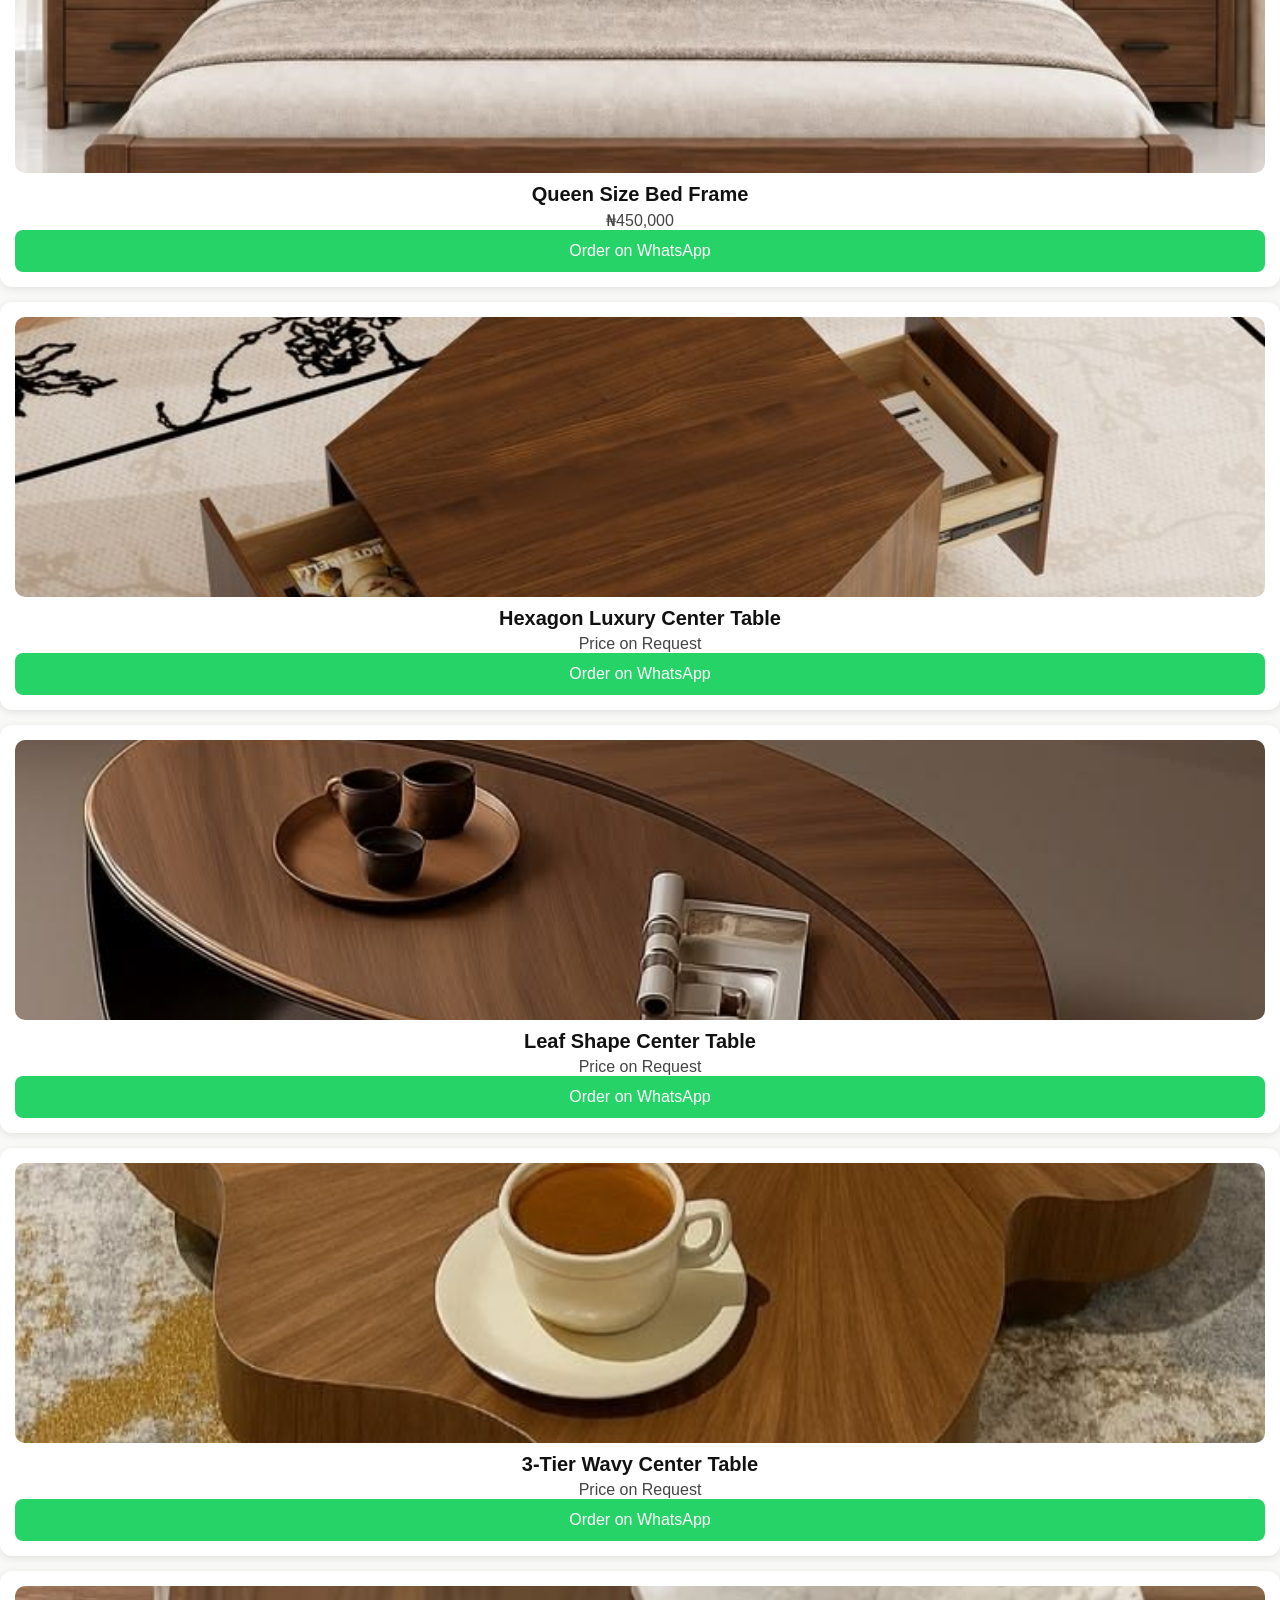
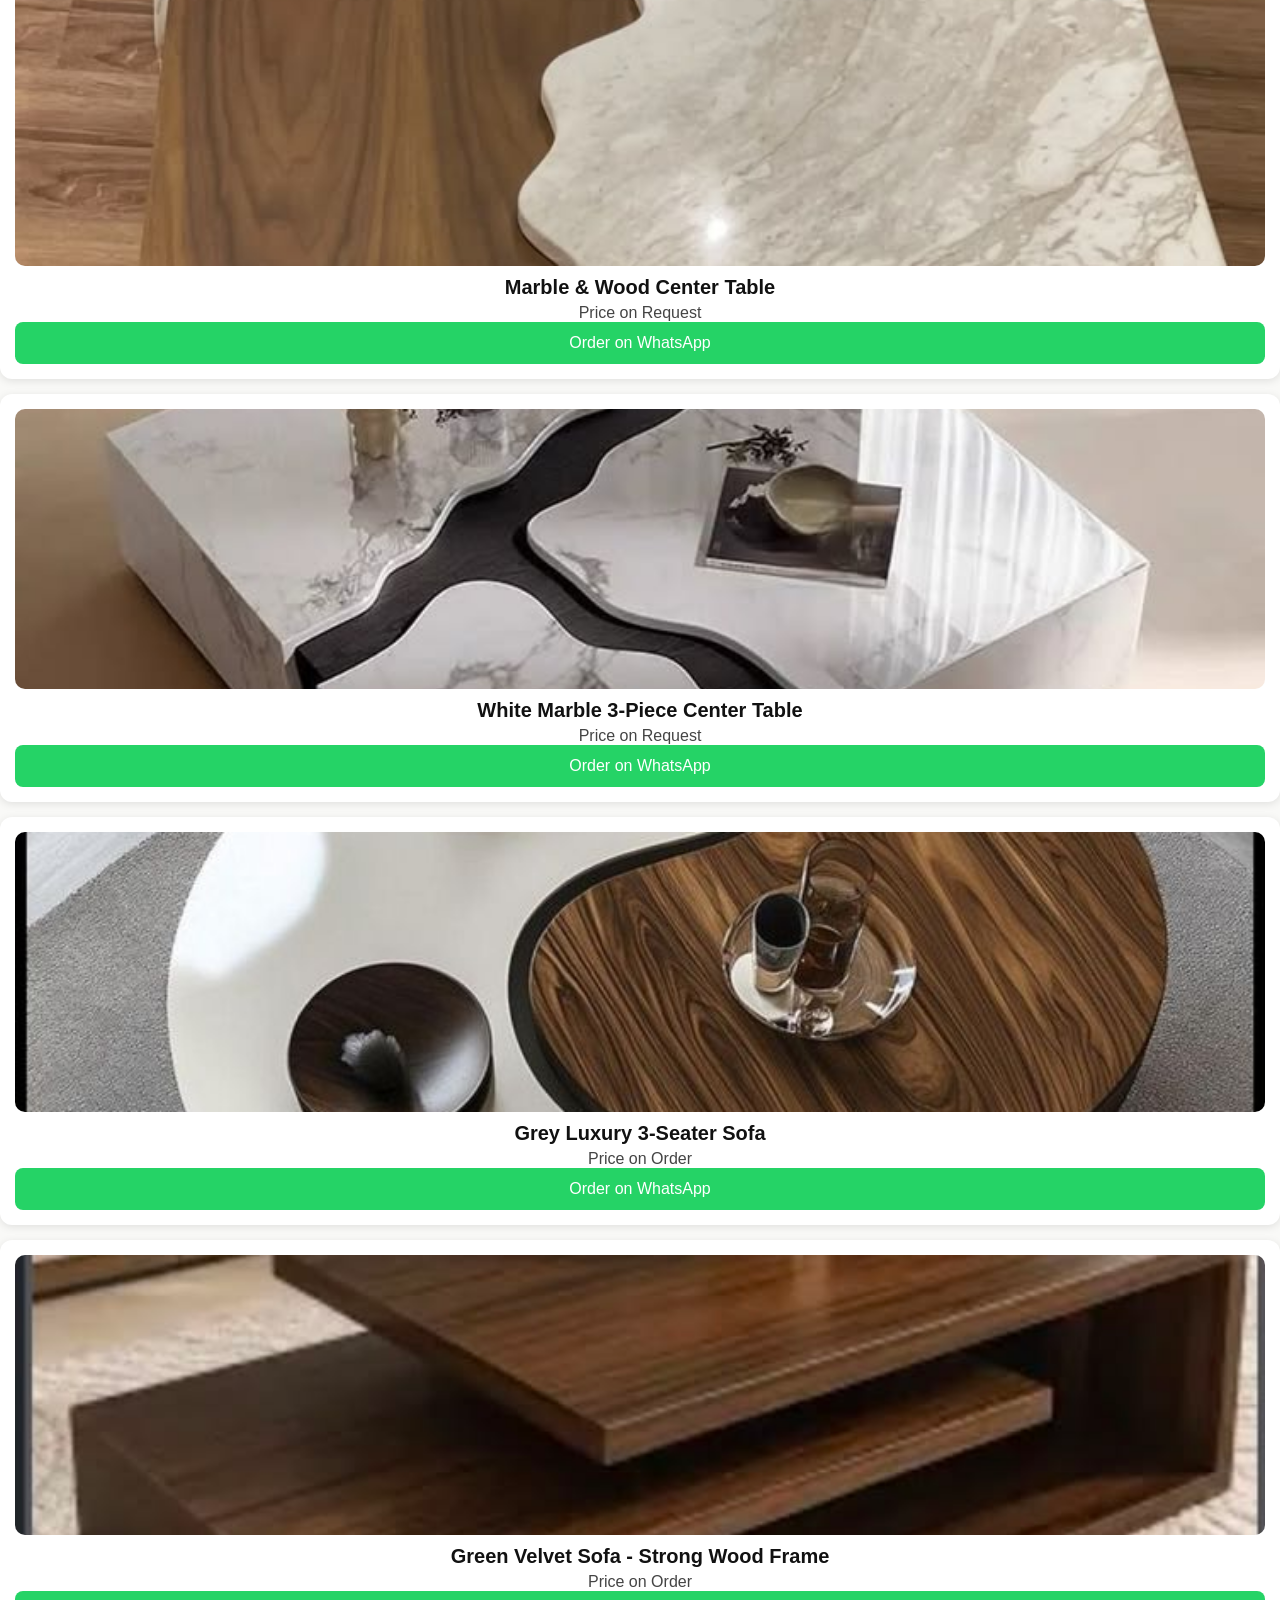
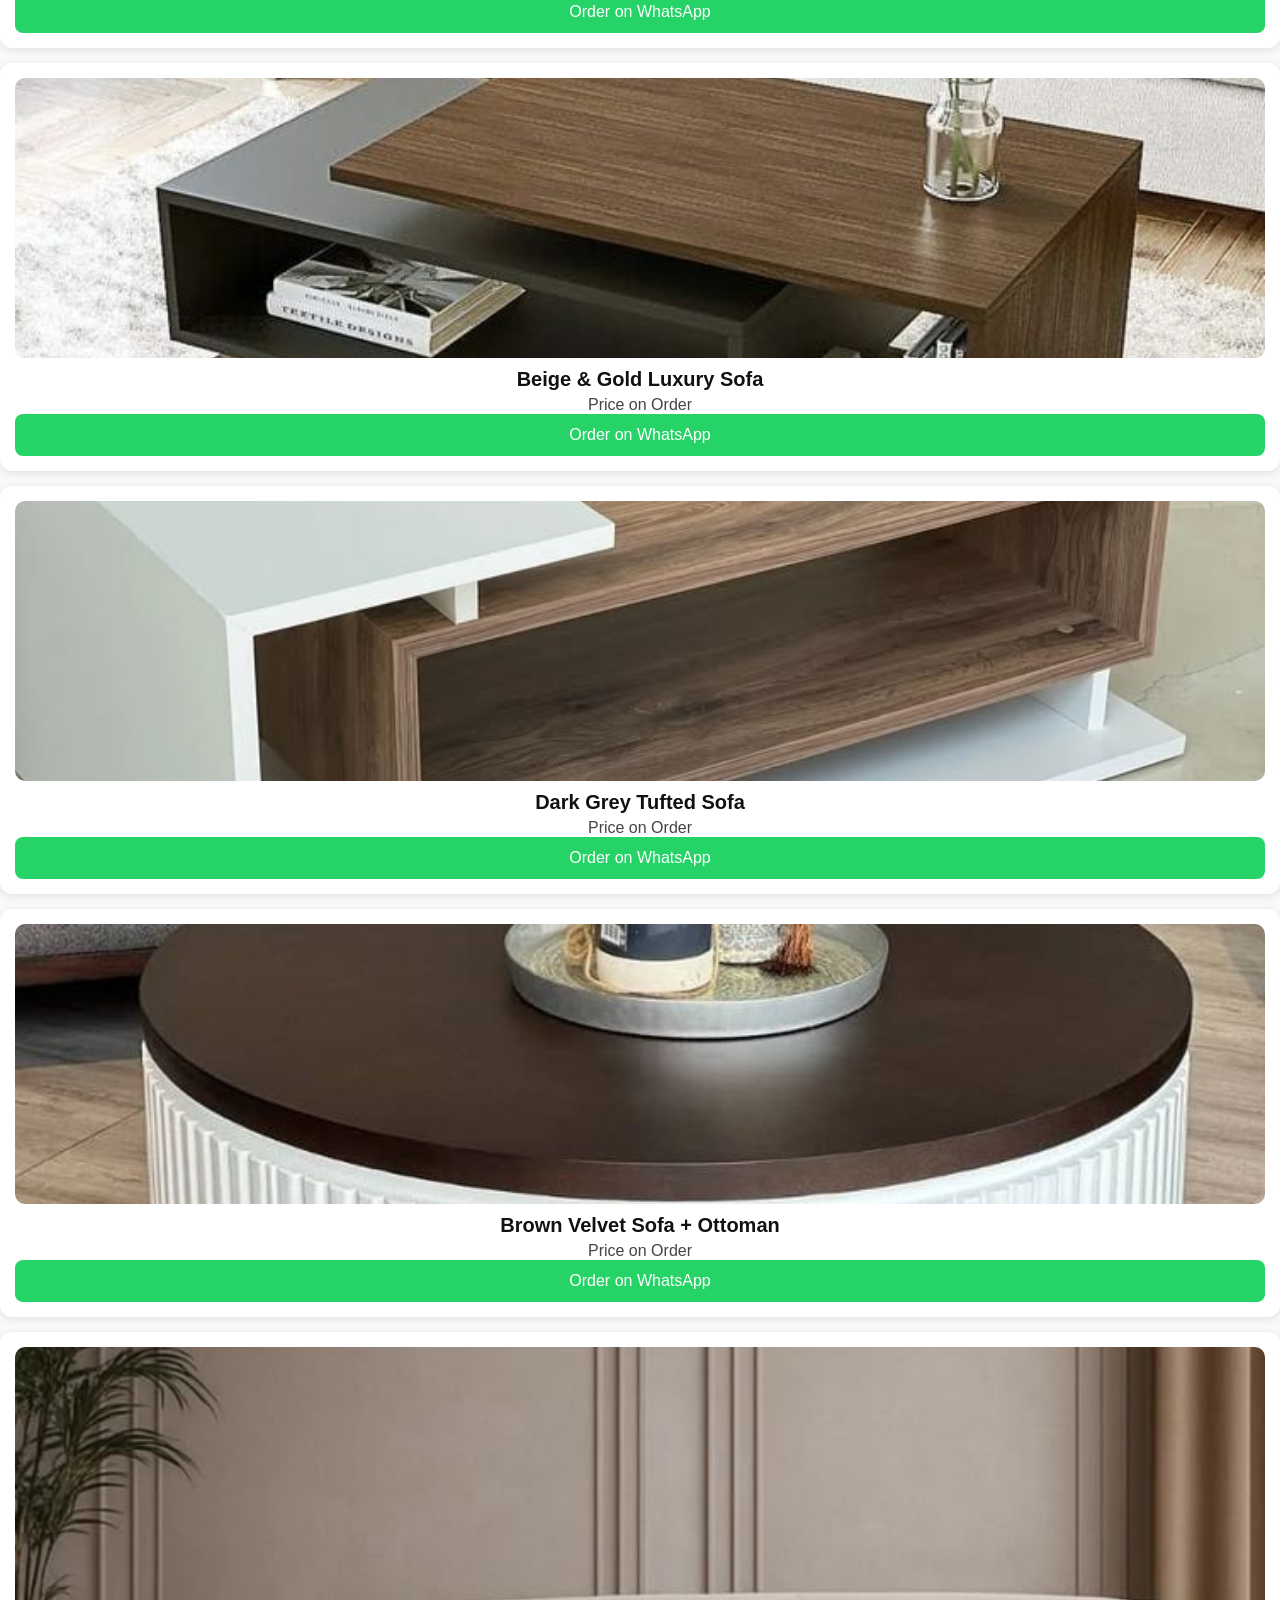
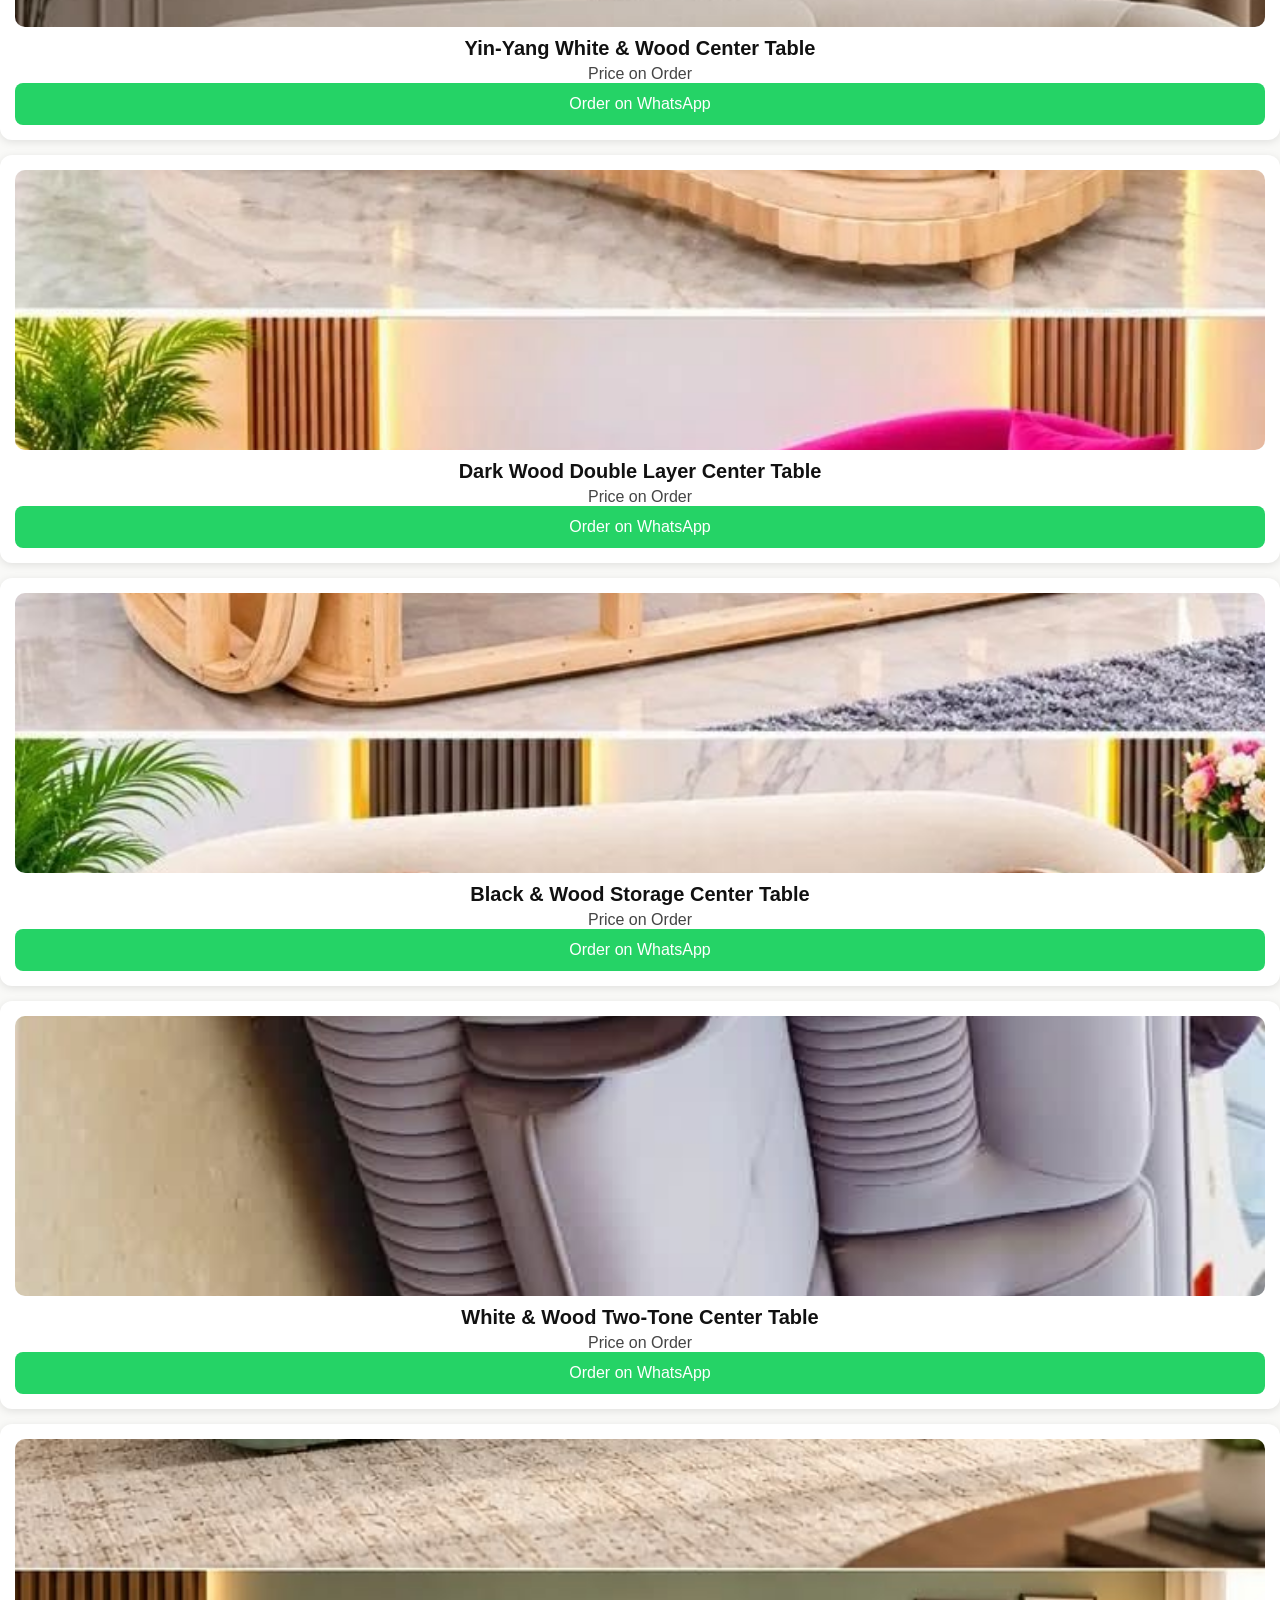
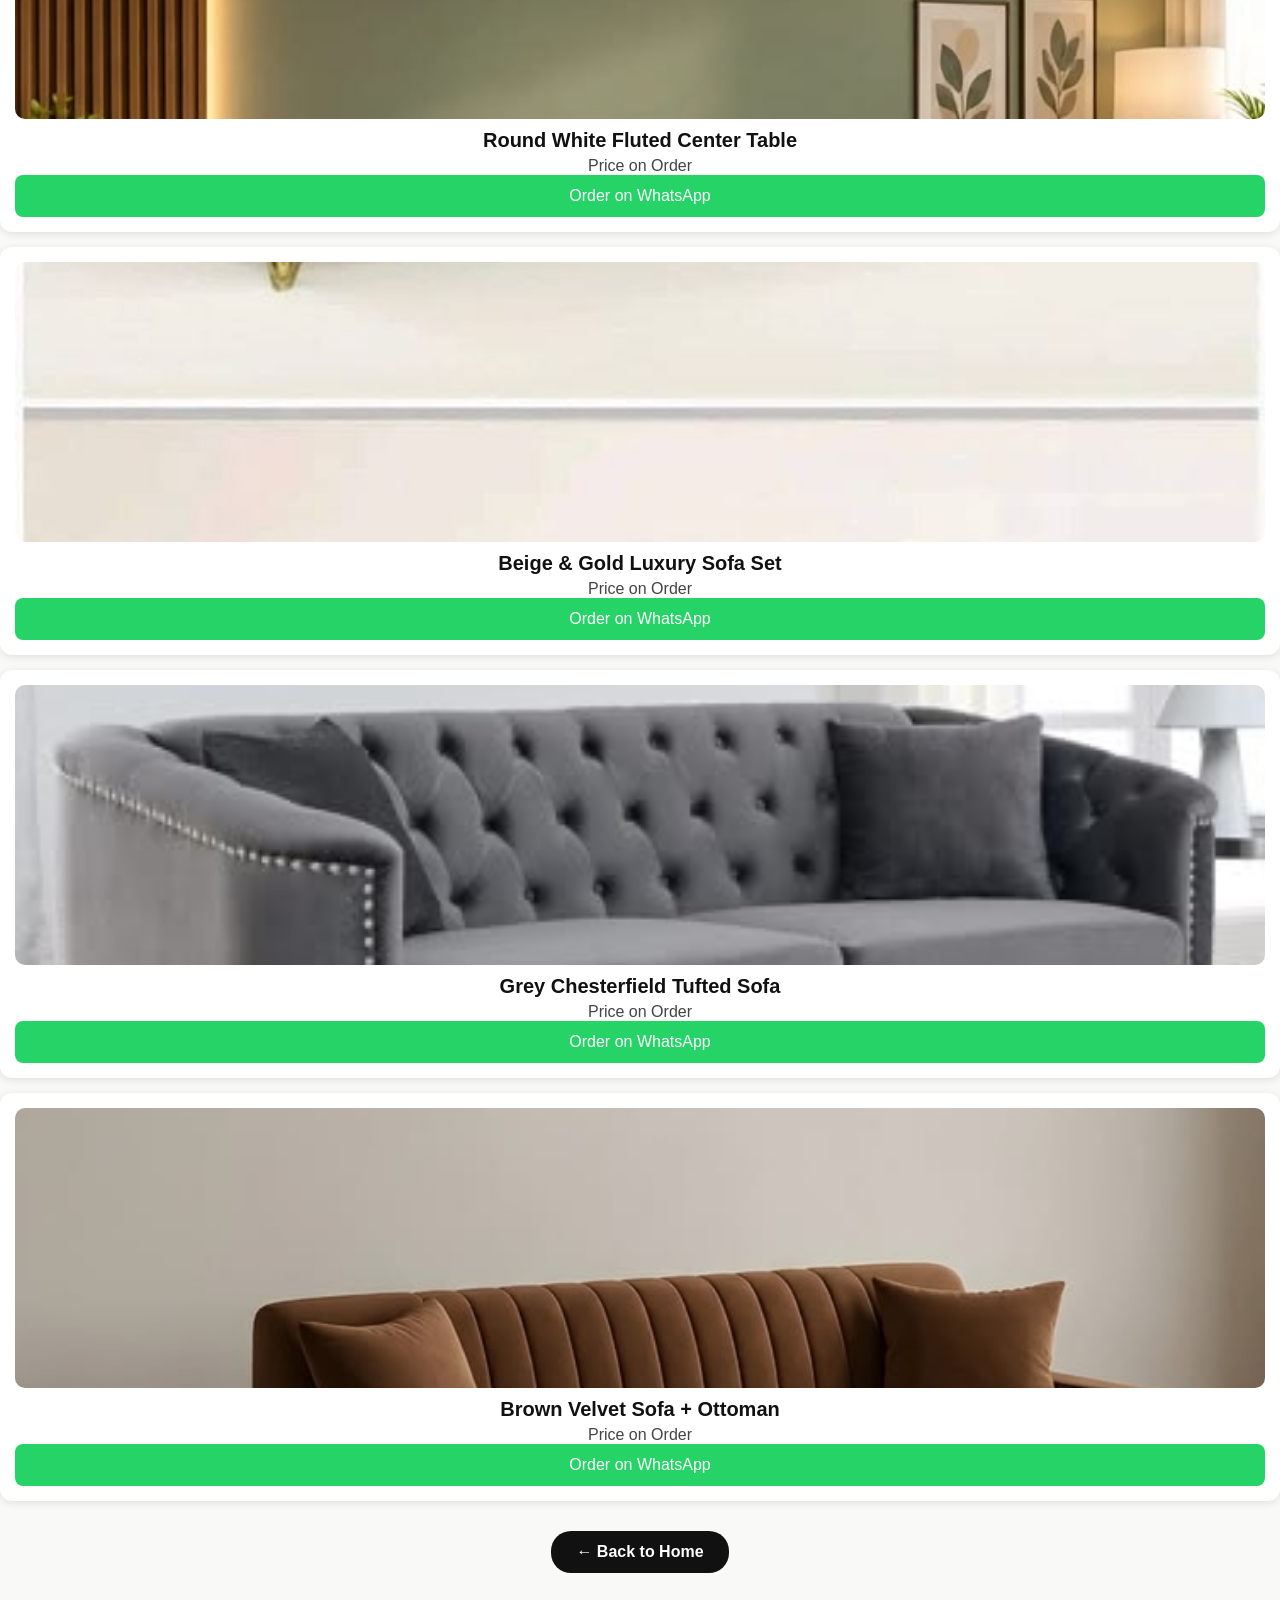
==== commit dfa6bb14: "Update tables-chairs.html another" ====
--- a/tables-chairs.html
+++ b/tables-chairs.html
@@ -26,20 +26,20 @@
 </div>
 
 <div class="card">
-<a href=""6-Seater Dining Table.jpg" target="_blank"><img src=""6-Seater Dining Table.jpg" style="width:100%; border-radius:10px;"</a>
+<a href="6-Seater Dining Table.jpg" target="_blank"><img src="6-Seater Dining Table.jpg" style="width:100%; border-radius:10px;"</a>
 <h3>6-Seater Dining Table</h3><p>₦350,000</p>
 <a href="https://wa.me/+234 703 181 8634?text=Hello, I want 6-Seater Dining Table" style="display:block; background:#25D366; color:white; text-align:center; padding:12px; border-radius:8px; text-decoration:none;">Order on WhatsApp</a>
 </div>
 
 <div class="card">
-<a href="Table.jpg" target="_blank"><img src="Table.jpg" style="width:100%; border-radius:10px;"></a>
+<a href="table.jpg" target="_blank"><img src="table.jpg" style="width:100%; border-radius:10px;"></a>
 <h3>Table</h3><p>₦65,000</p>
 <a href="https://wa.me/+234 703 181 8634?text=Hello, I want Table" style="display:block; background:#25D366; color:white; text-align:center; padding:12px; border-radius:8px; text-decoration:none;">Order on WhatsApp</a>
 </div>
 
 <h2>Chairs & Others</h2>
 <div class="card">
-<a href="Queen size bed frame.jpg" target="_blank"><img src="Queen size bed frame.jpg" style="width:100%; border-radius:10px;"></a>
+<a href="Queen Size Bed Frame.jpg" target="_blank"><img src="Queen Size Bed Frame.jpg" style="width:100%; border-radius:10px;"></a>
 <h3>Queen Size Bed Frame</h3><p>₦450,000</p>
 <a href="https://wa.me/+234 703 181 8634?text=Hello, I want Queen Size Bed Frame" style="display:block; background:#25D366; color:white; text-align:center; padding:12px; border-radius:8px; text-decoration:none;">Order on WhatsApp</a>
 </div>
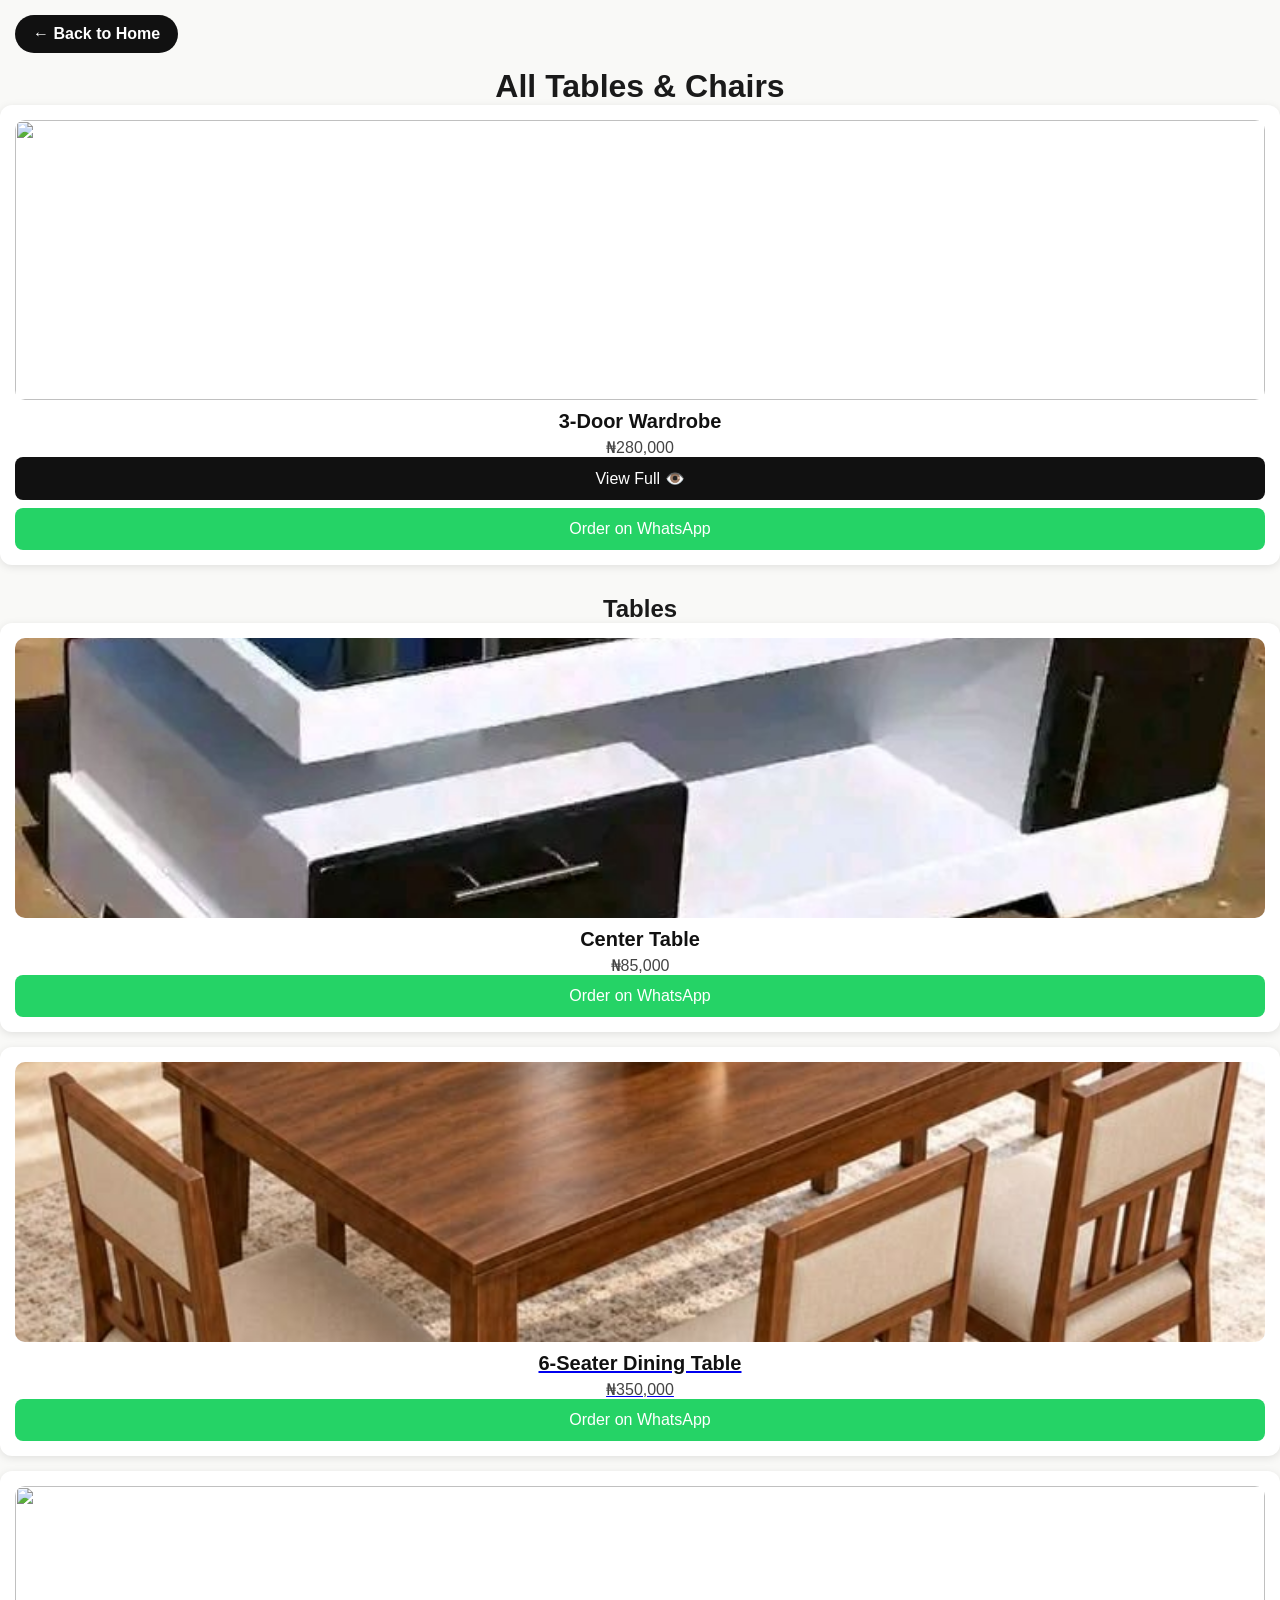
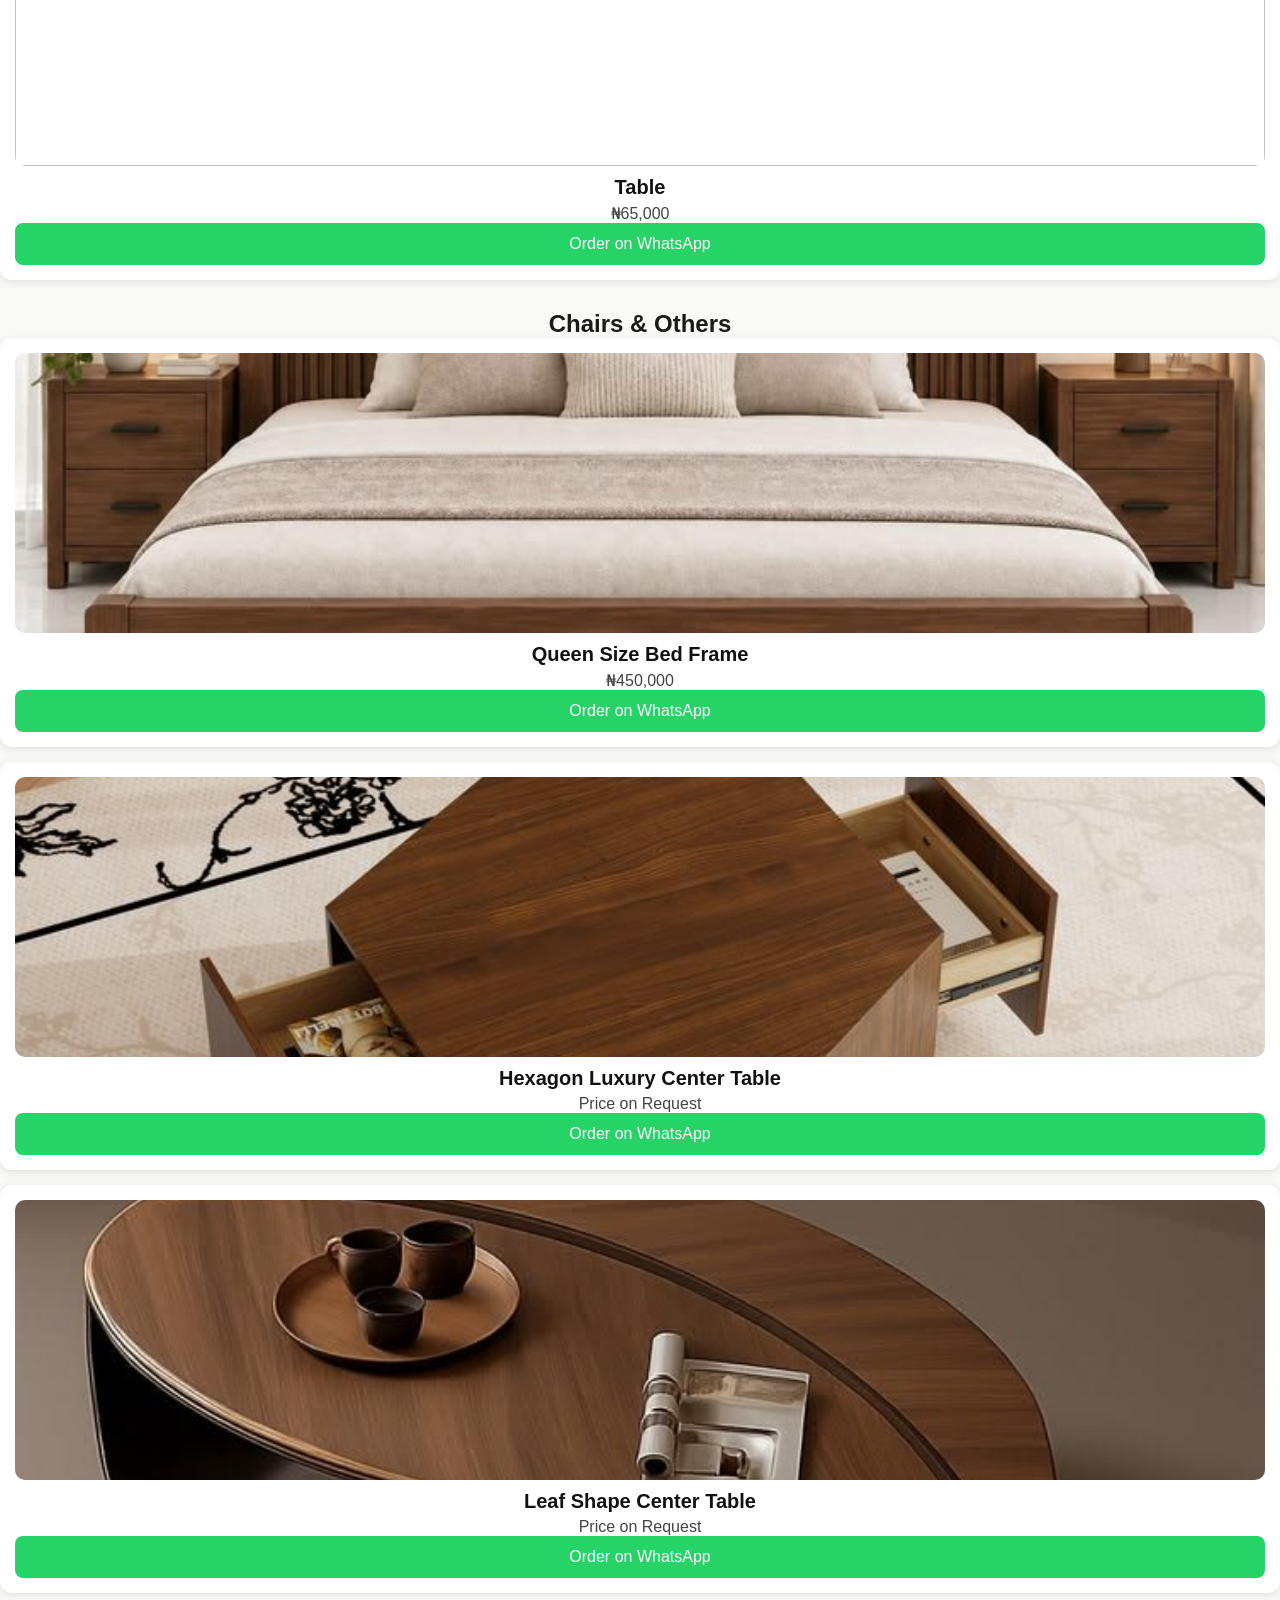
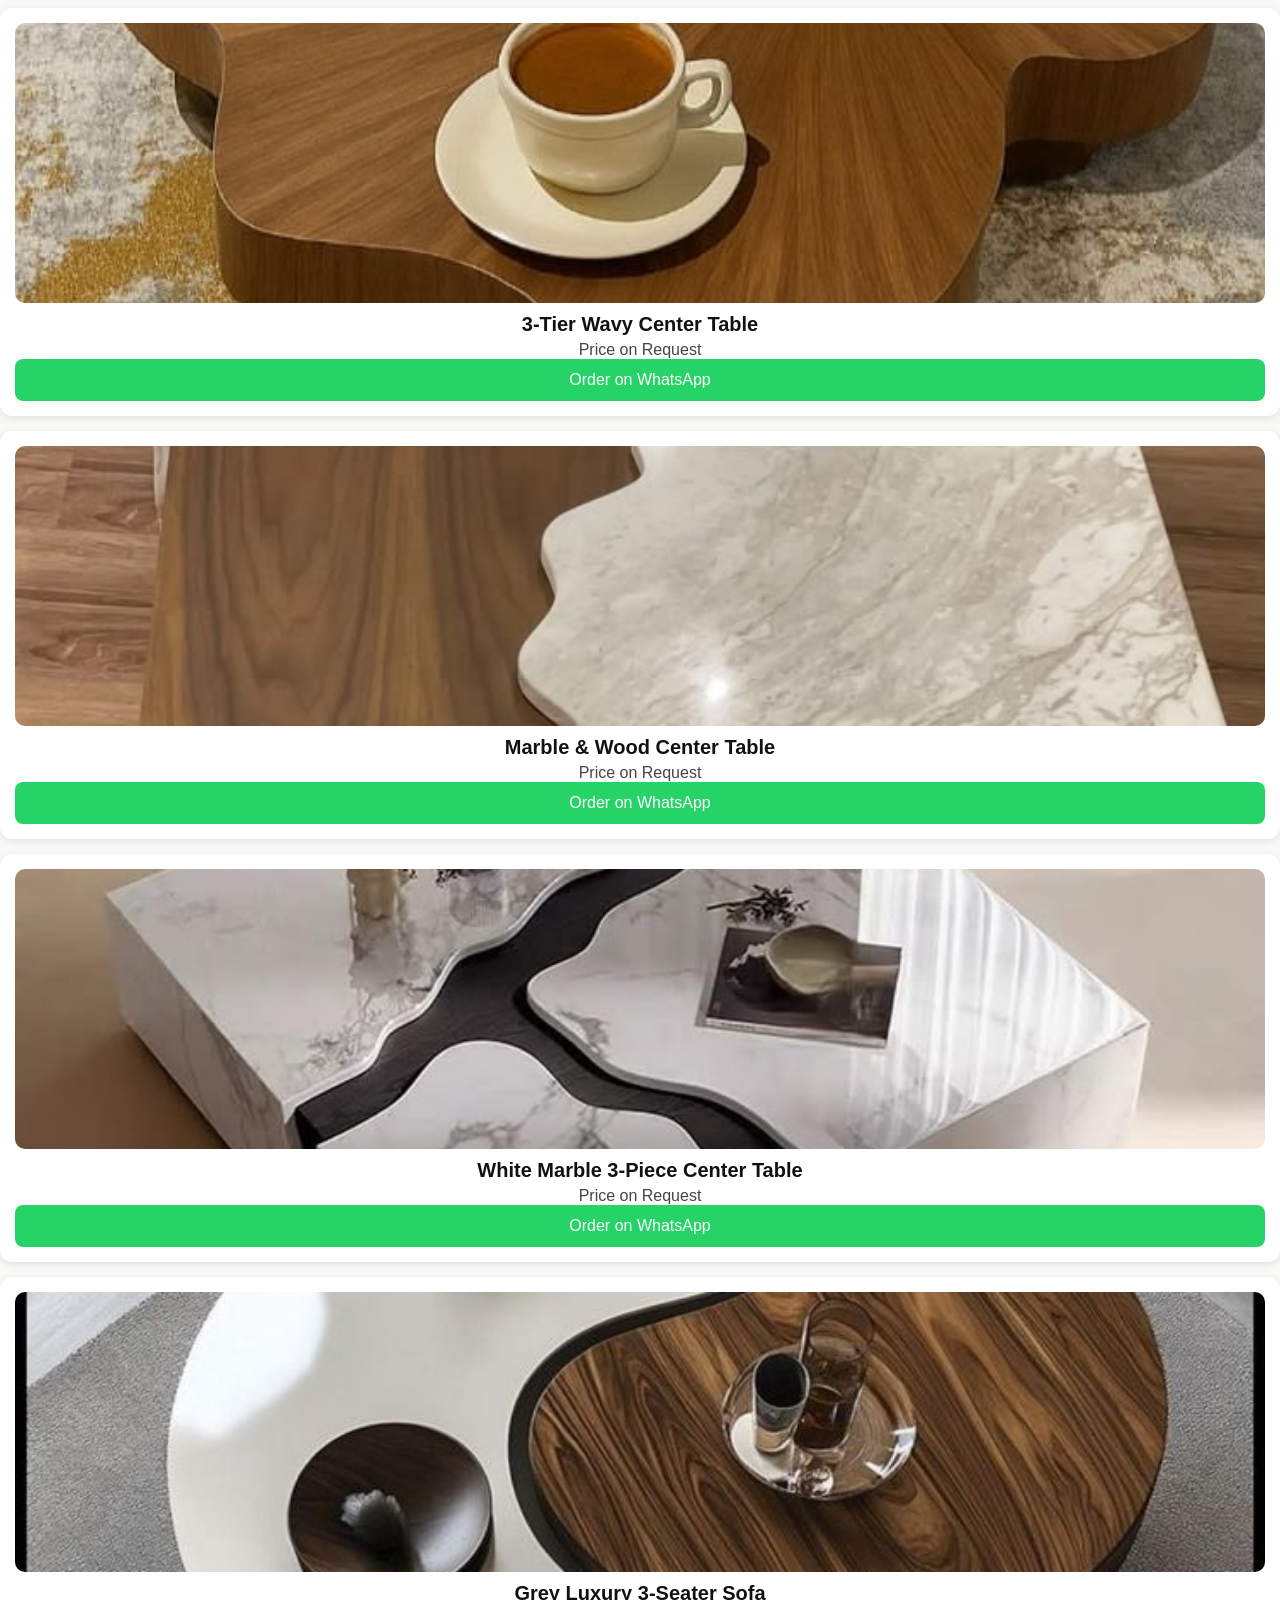
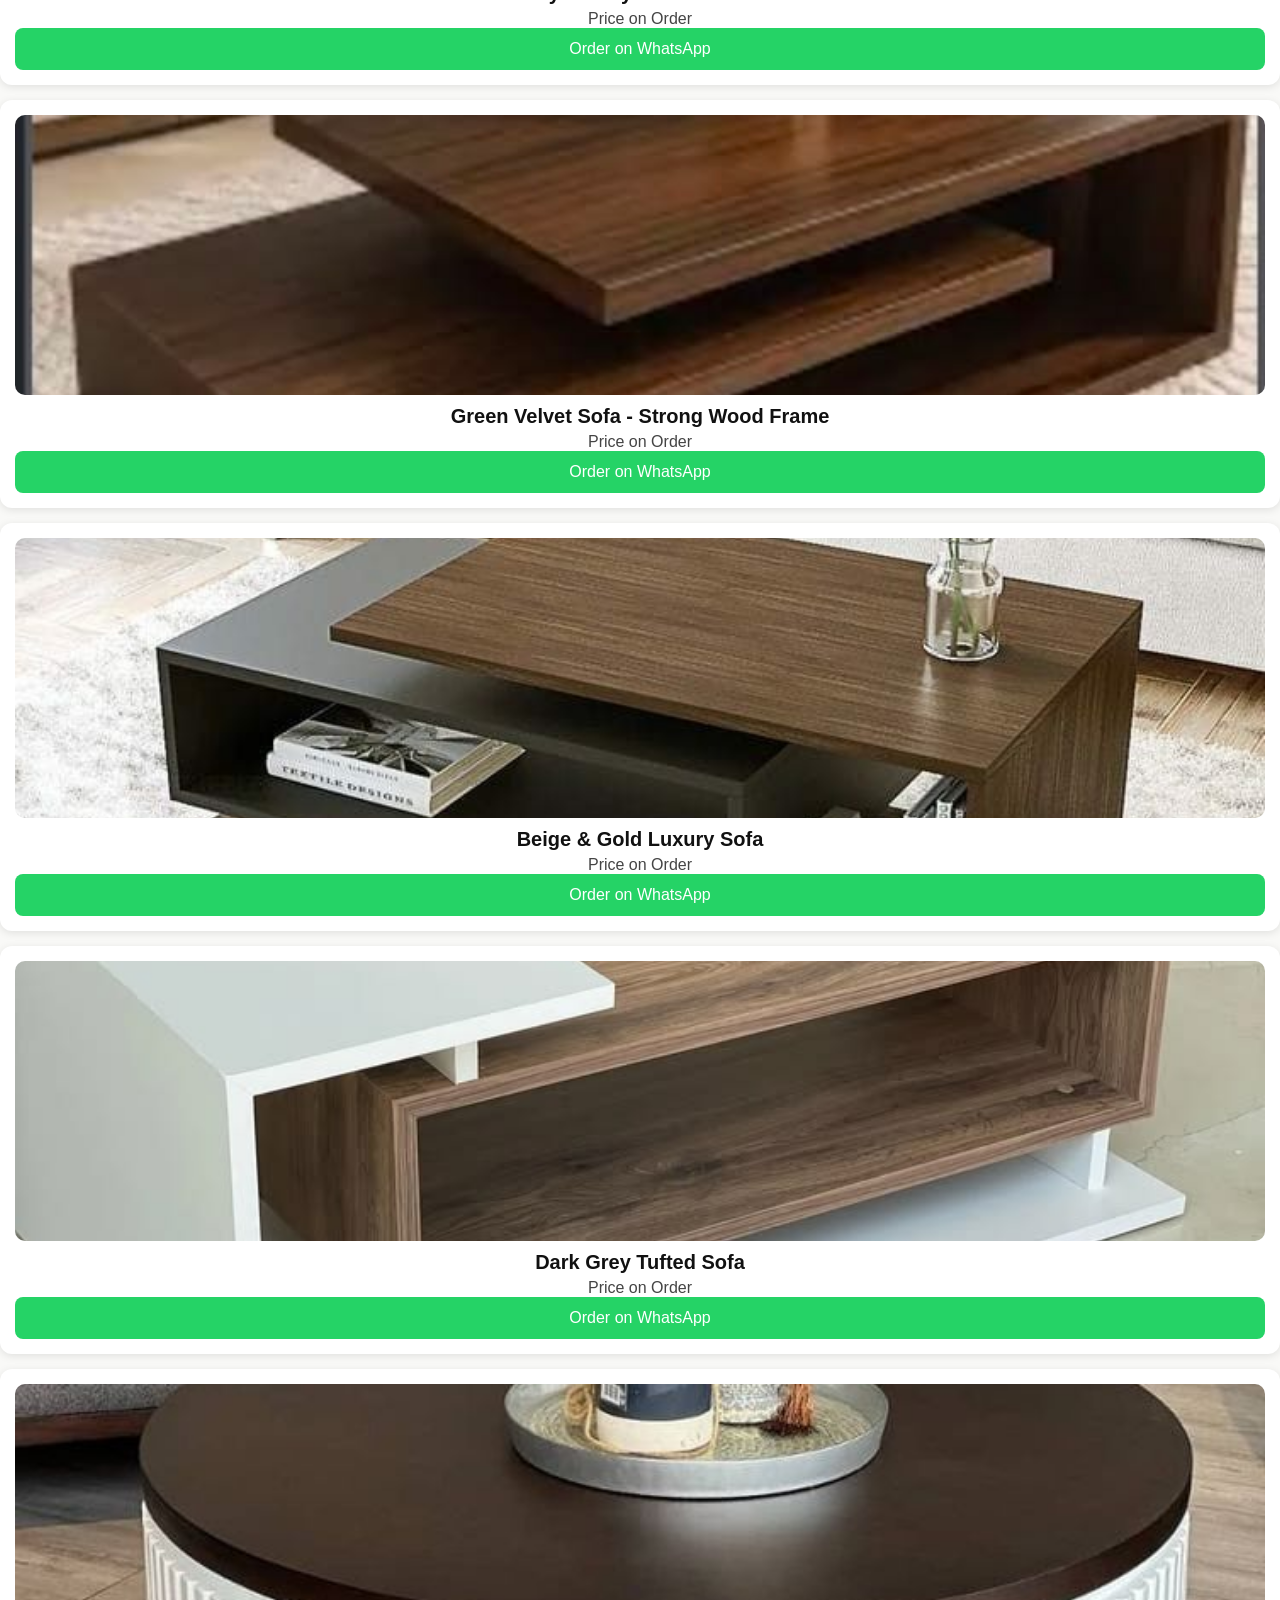
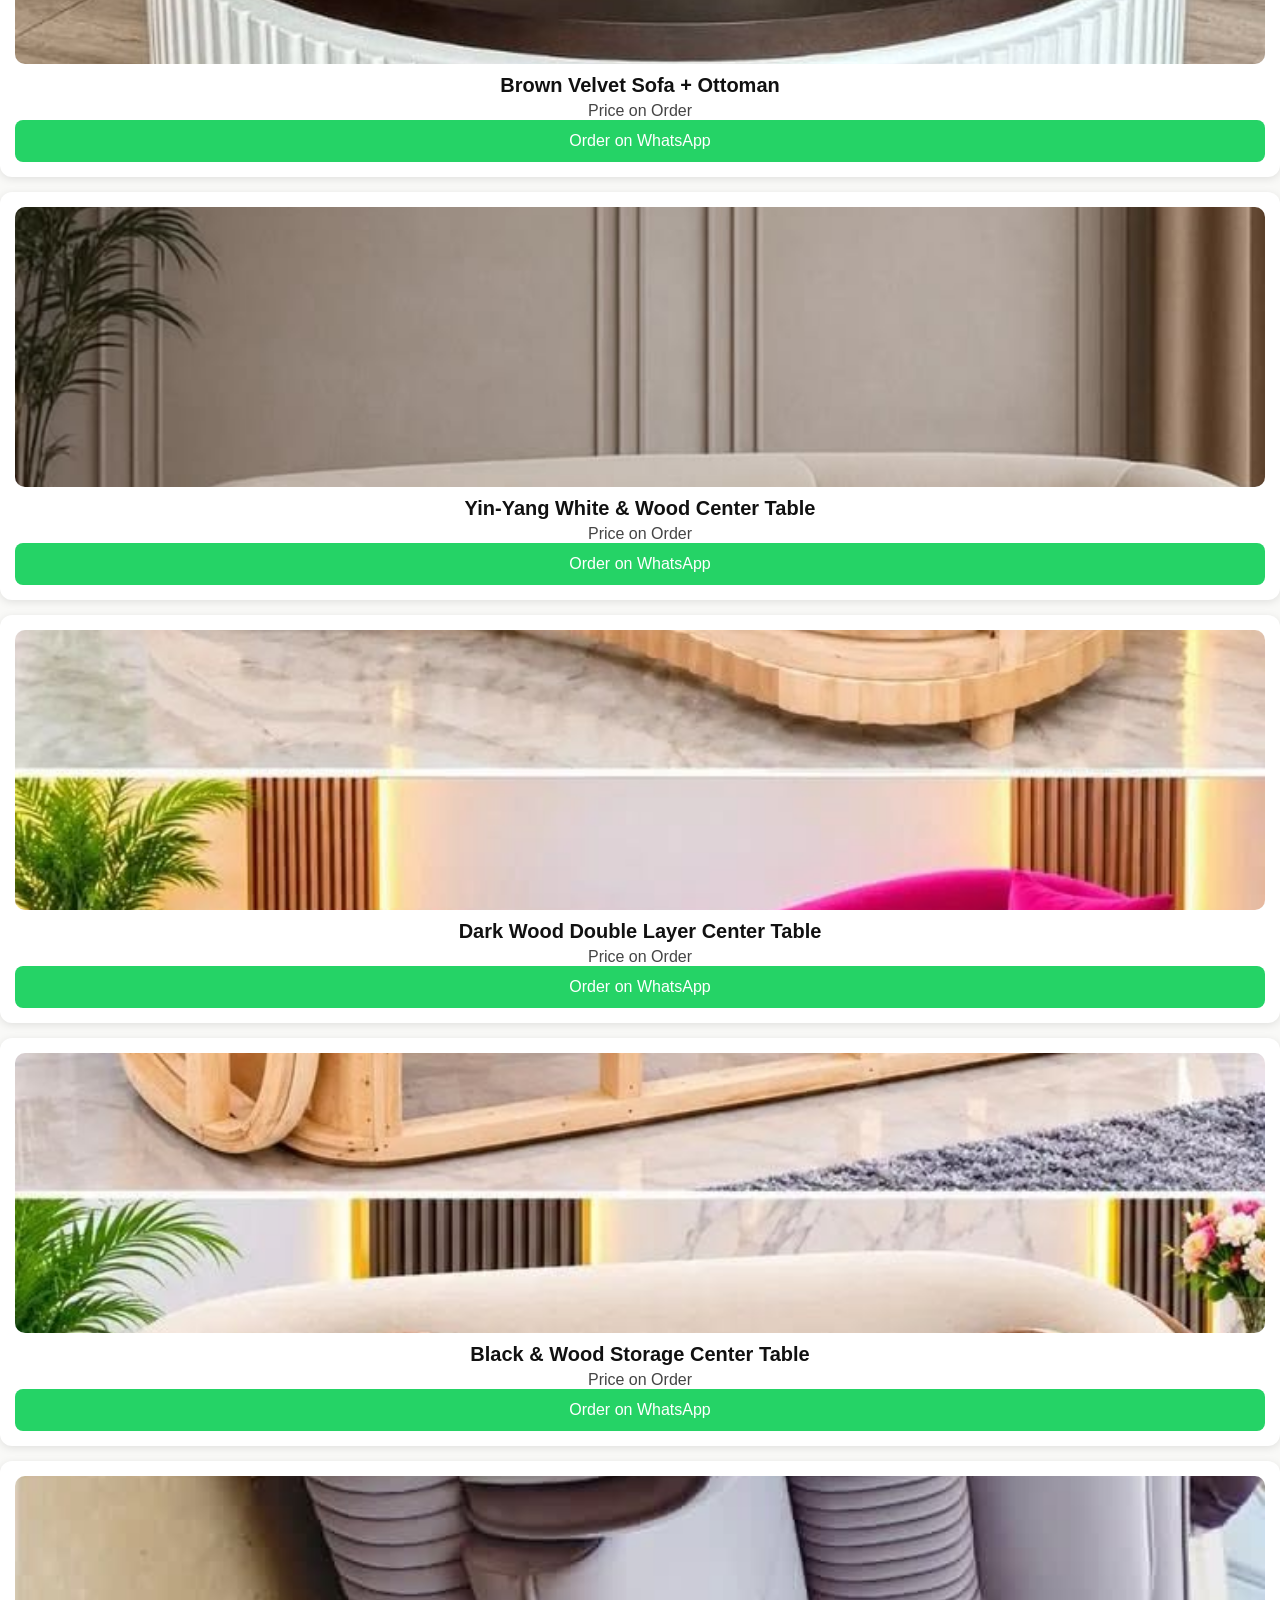
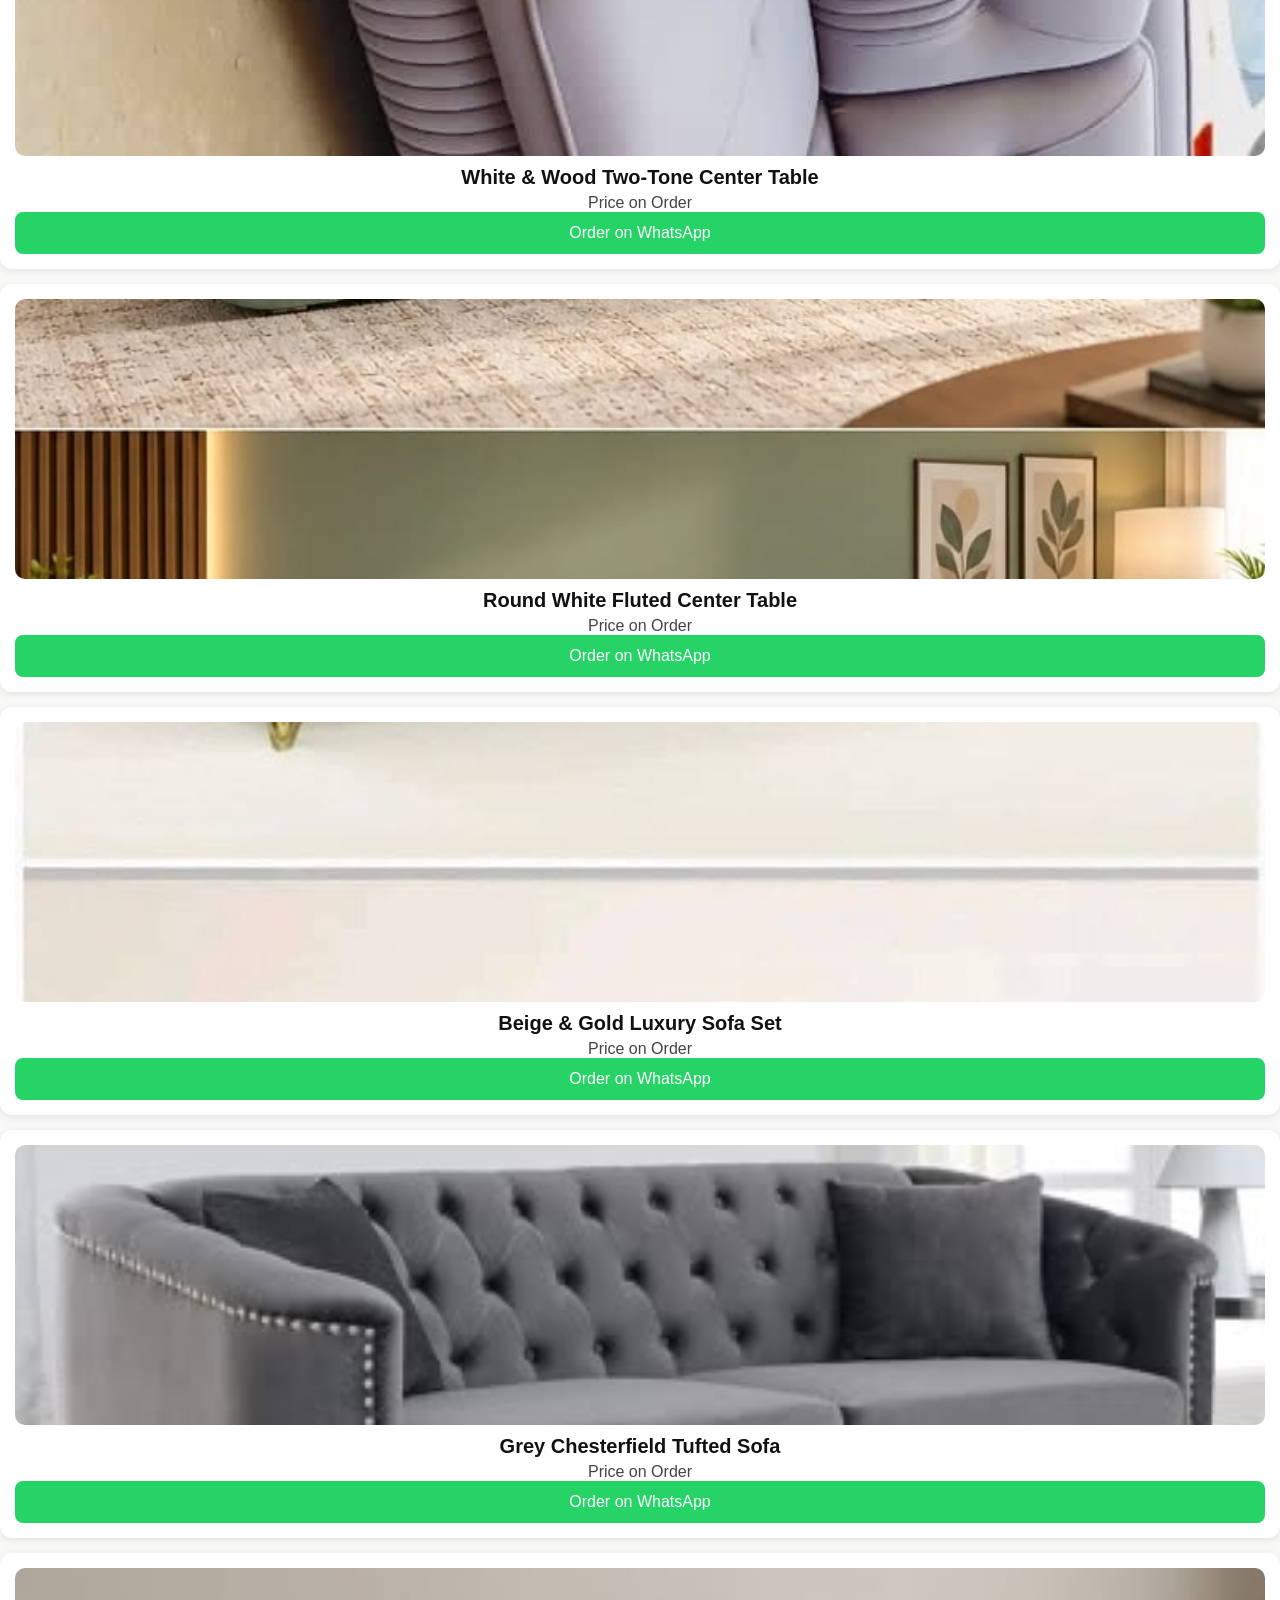
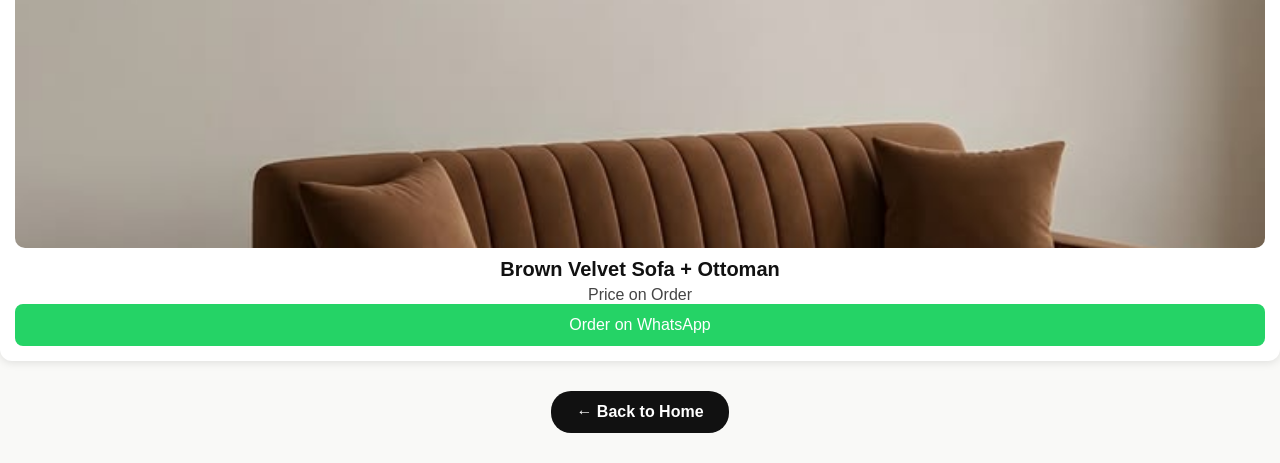
==== commit 497dda73: "Update tables-chairs.html update" ====
--- a/tables-chairs.html
+++ b/tables-chairs.html
@@ -17,6 +17,37 @@
 <body>
 <a href="index.html" style="display:inline-block; background:#111; color:white; padding:10px 18px; border-radius:20px; text-decoration:none; font-weight:bold; margin:15px;">← Back to Home</a>
 <h1 style="text-align:center;">All Tables & Chairs</h1>
+<!-- WARDROBE CARD -->
+<div class="card">
+<img src="Wardrobe.jpg" onclick="openWardrobe()" style="width:100%; border-radius:10px; cursor:pointer;">
+<h3>3-Door Wardrobe</h3>
+<p>₦280,000</p>
+<button onclick="openWardrobe()" style="width:100%; background:#111; color:white; padding:12px; border:none; border-radius:8px; margin-bottom:8px;">View Full 👁️</button>
+<a href="https://wa.me/2347031818634?text=Hello, I want 3-Door Wardrobe" style="display:block; background:#25D366; color:white; text-align:center; padding:12px; border-radius:8px; text-decoration:none;">Order on WhatsApp</a>
+</div>
+
+<!-- FULL VIEWING POPUP -->
+<div id="wardrobeView" style="display:none; position:fixed; top:0; left:0; width:100%; height:100%; background:rgba(0,0,0,0.9); z-index:999; overflow:auto; padding:20px; box-sizing:border-box;">
+<span onclick="closeWardrobe()" style="color:white; font-size:35px; position:absolute; top:10px; right:20px; cursor:pointer;">&times;</span>
+<img src="wardrobe.jpg" style="width:100%; max-width:600px; display:block; margin:40px auto 15px; border-radius:12px;">
+<div style="background:white; max-width:600px; margin:auto; padding:20px; border-radius:12px; text-align:center;">
+<h2>3-Door Wardrobe</h2>
+<p style="font-size:20px; font-weight:bold;">₦280,000</p>
+<p>Spacious wardrobe with mirror, strong wood, perfect for bedroom. Available in different colours.</p>
+<p>📍 Abuja - Delivery Available</p>
+<a href="https://wa.me/2347031818634?text=Hello, I want 3-Door Wardrobe" style="display:block; background:#25D366; color:white; text-align:center; padding:14px; border-radius:8px; text-decoration:none; margin-top:10px;">Order Now on WhatsApp</a>
+<button onclick="closeWardrobe()" style="width:100%; padding:12px; margin-top:10px; border-radius:8px;">Close</button>
+</div>
+</div>
+
+<script>
+function openWardrobe(){
+  document.getElementById('wardrobeView').style.display='block';
+}
+function closeWardrobe(){
+  document.getElementById('wardrobeView').style.display='none';
+}
+</script>
 
 <h2>Tables</h2>
 <div class="card">
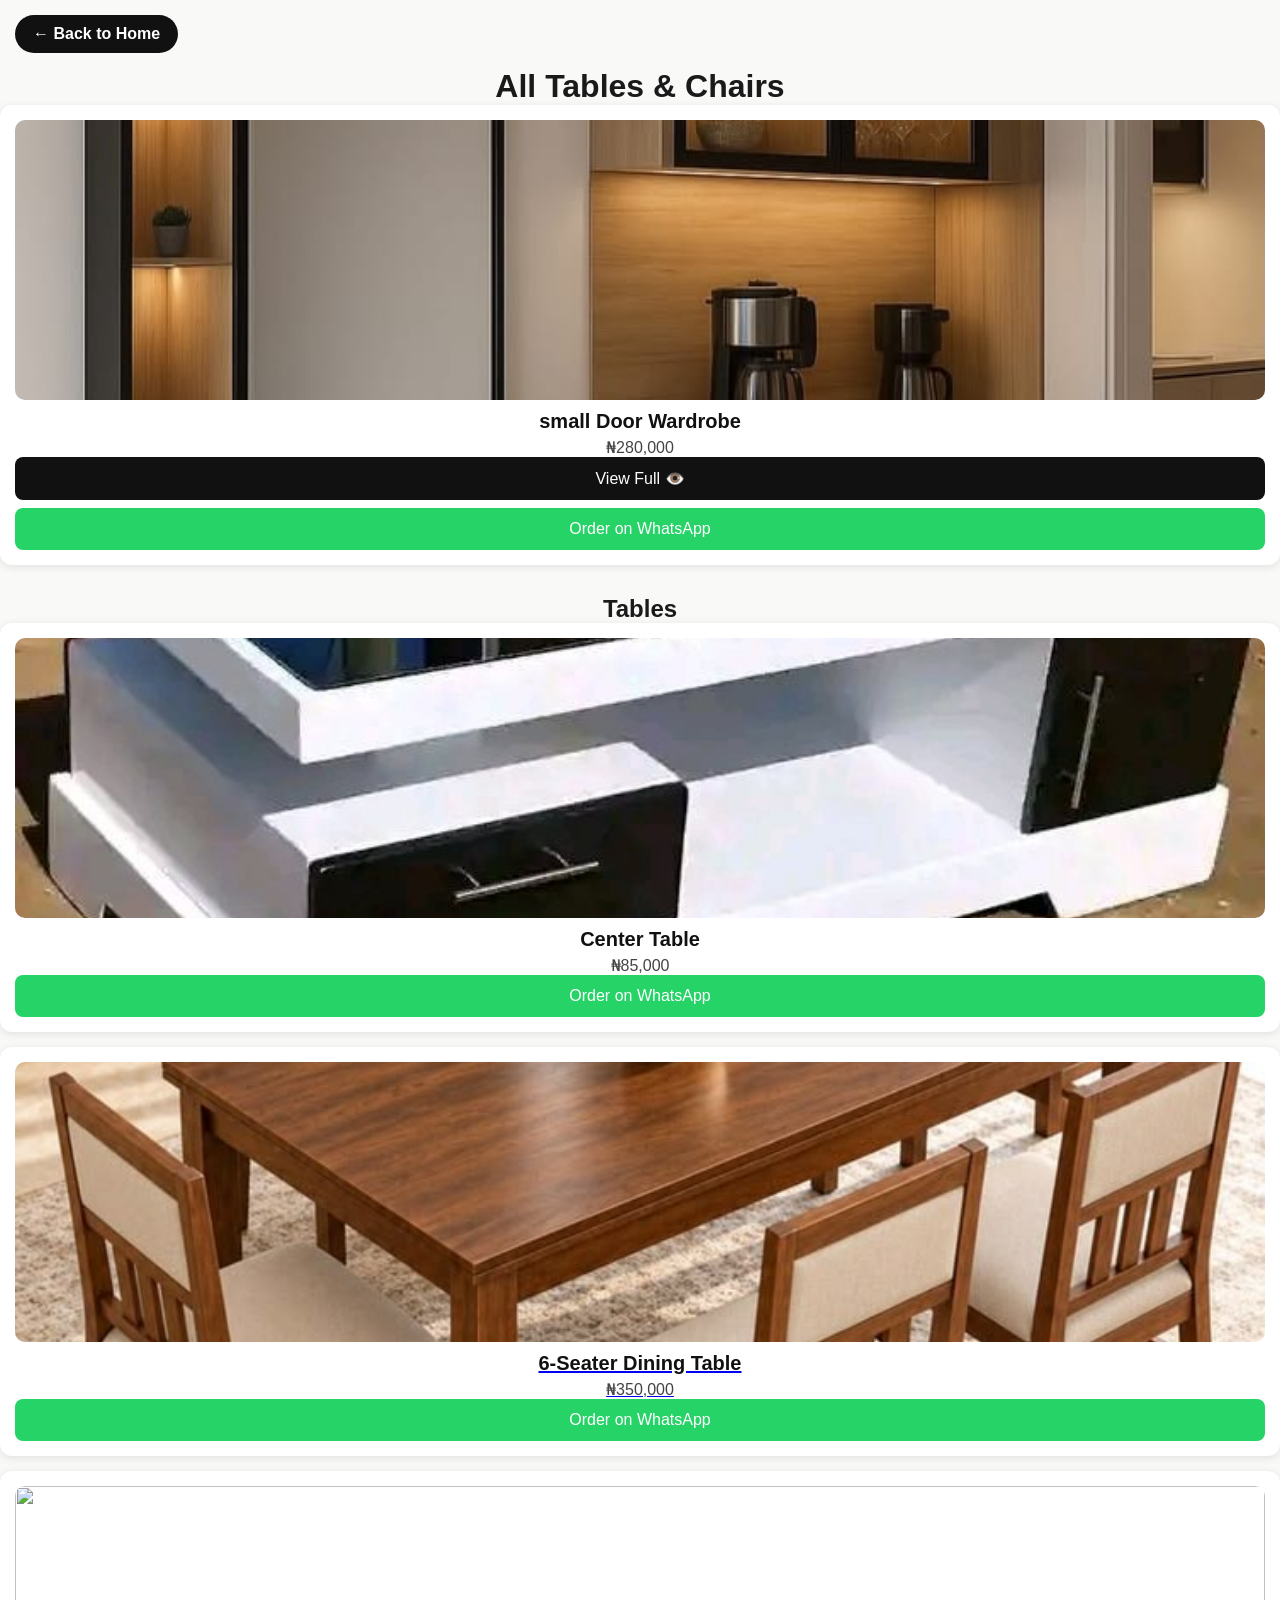
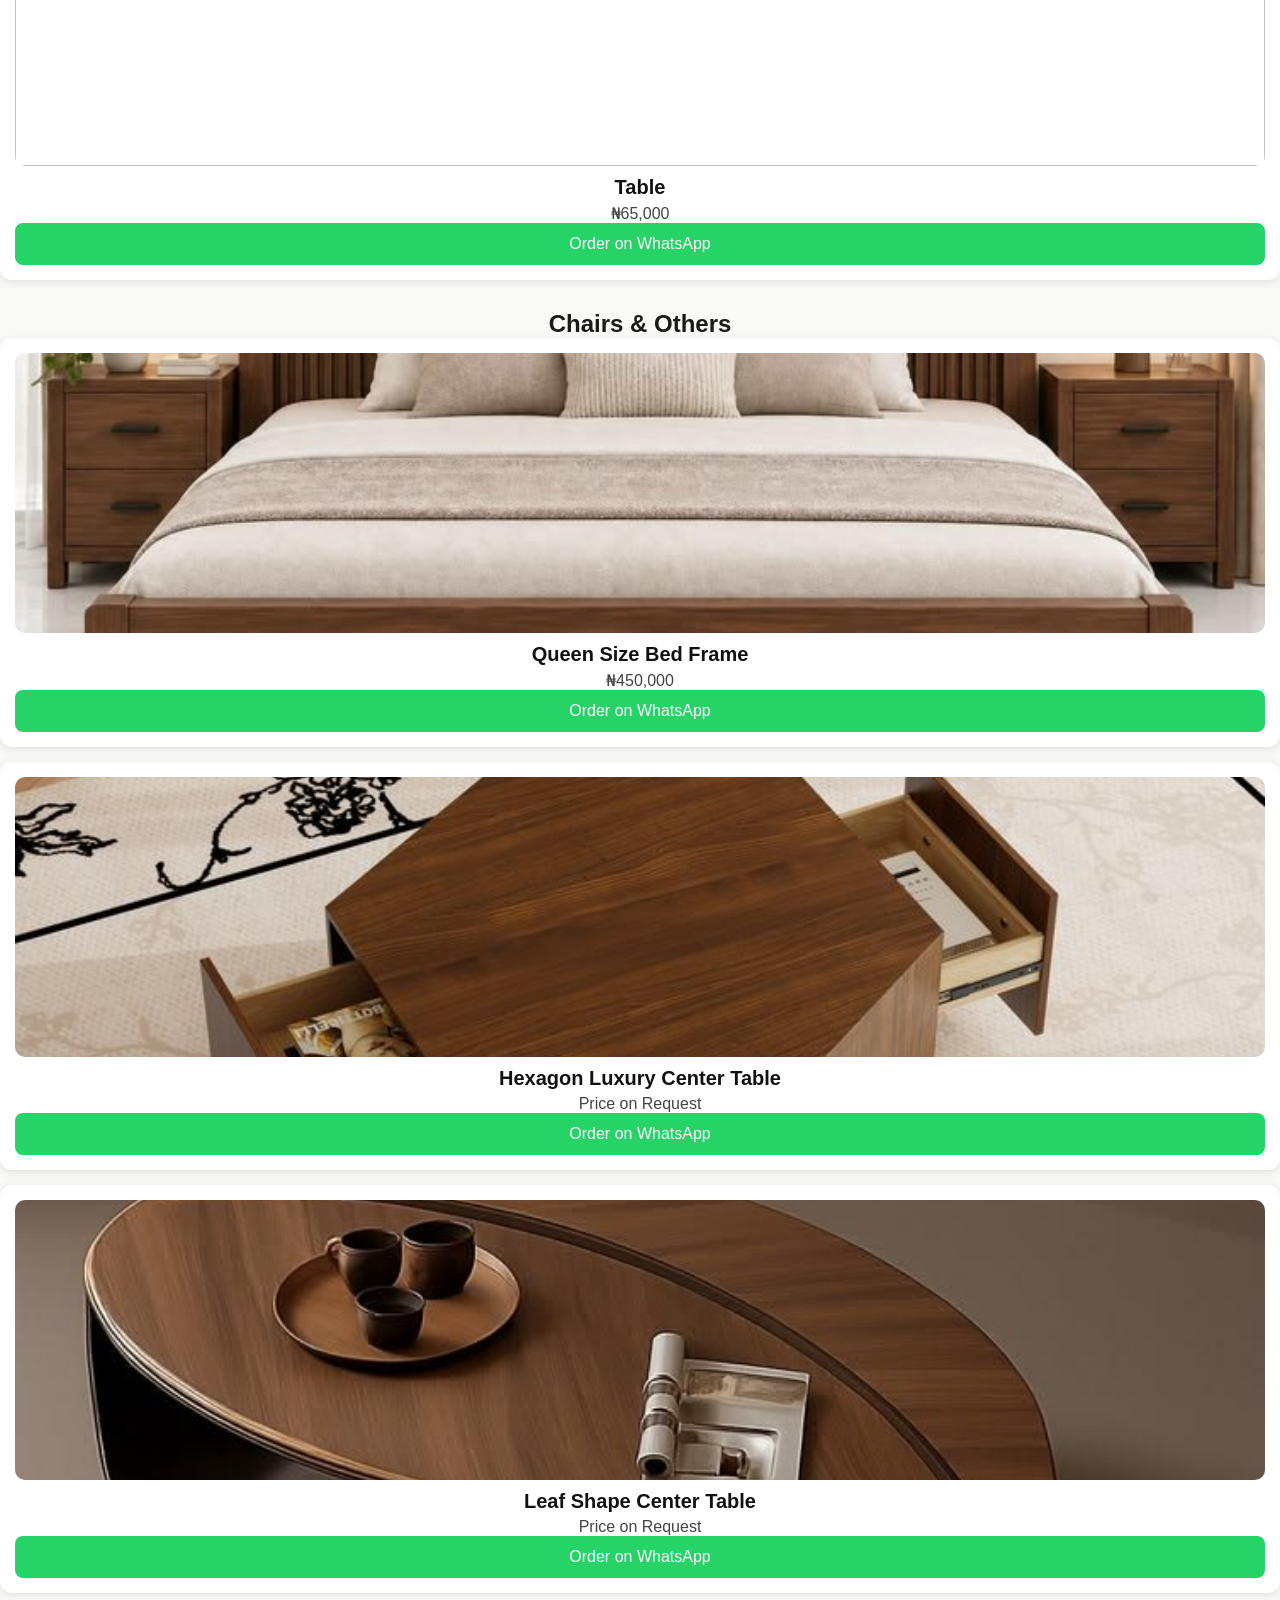
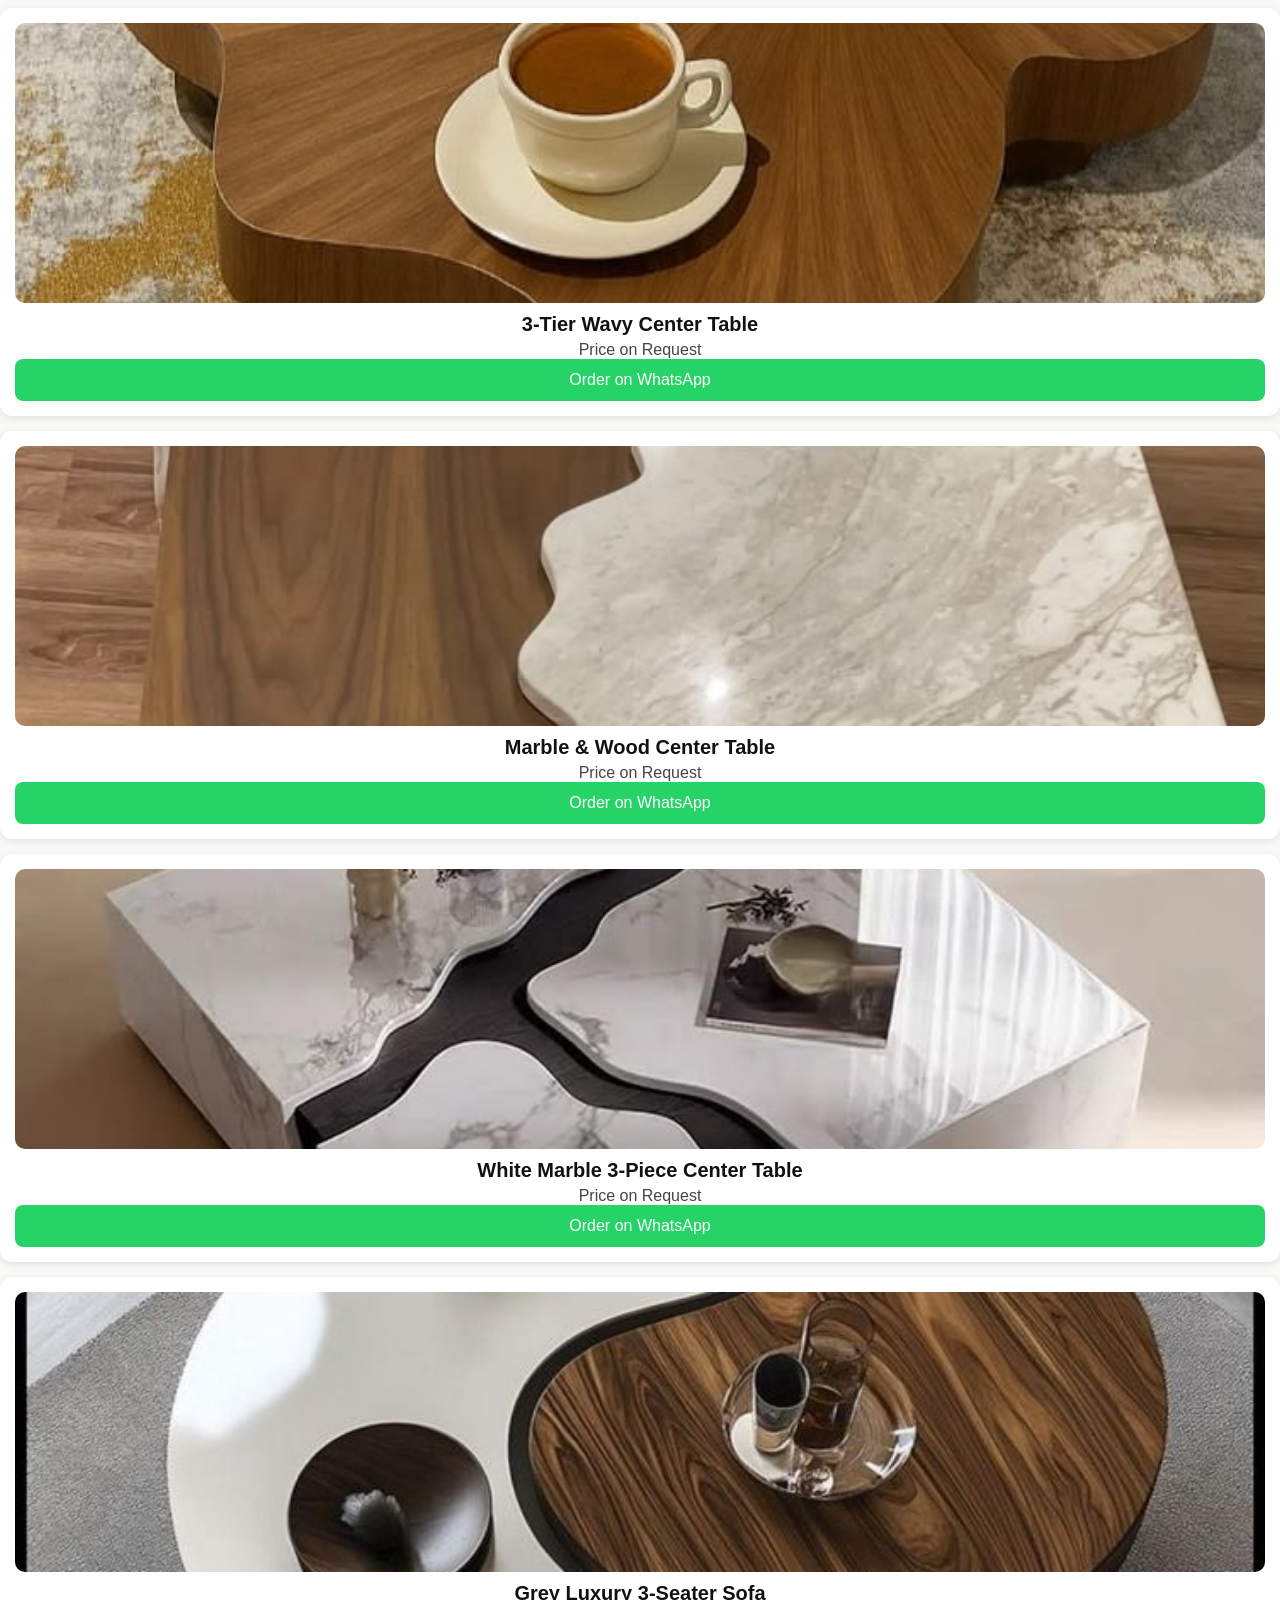
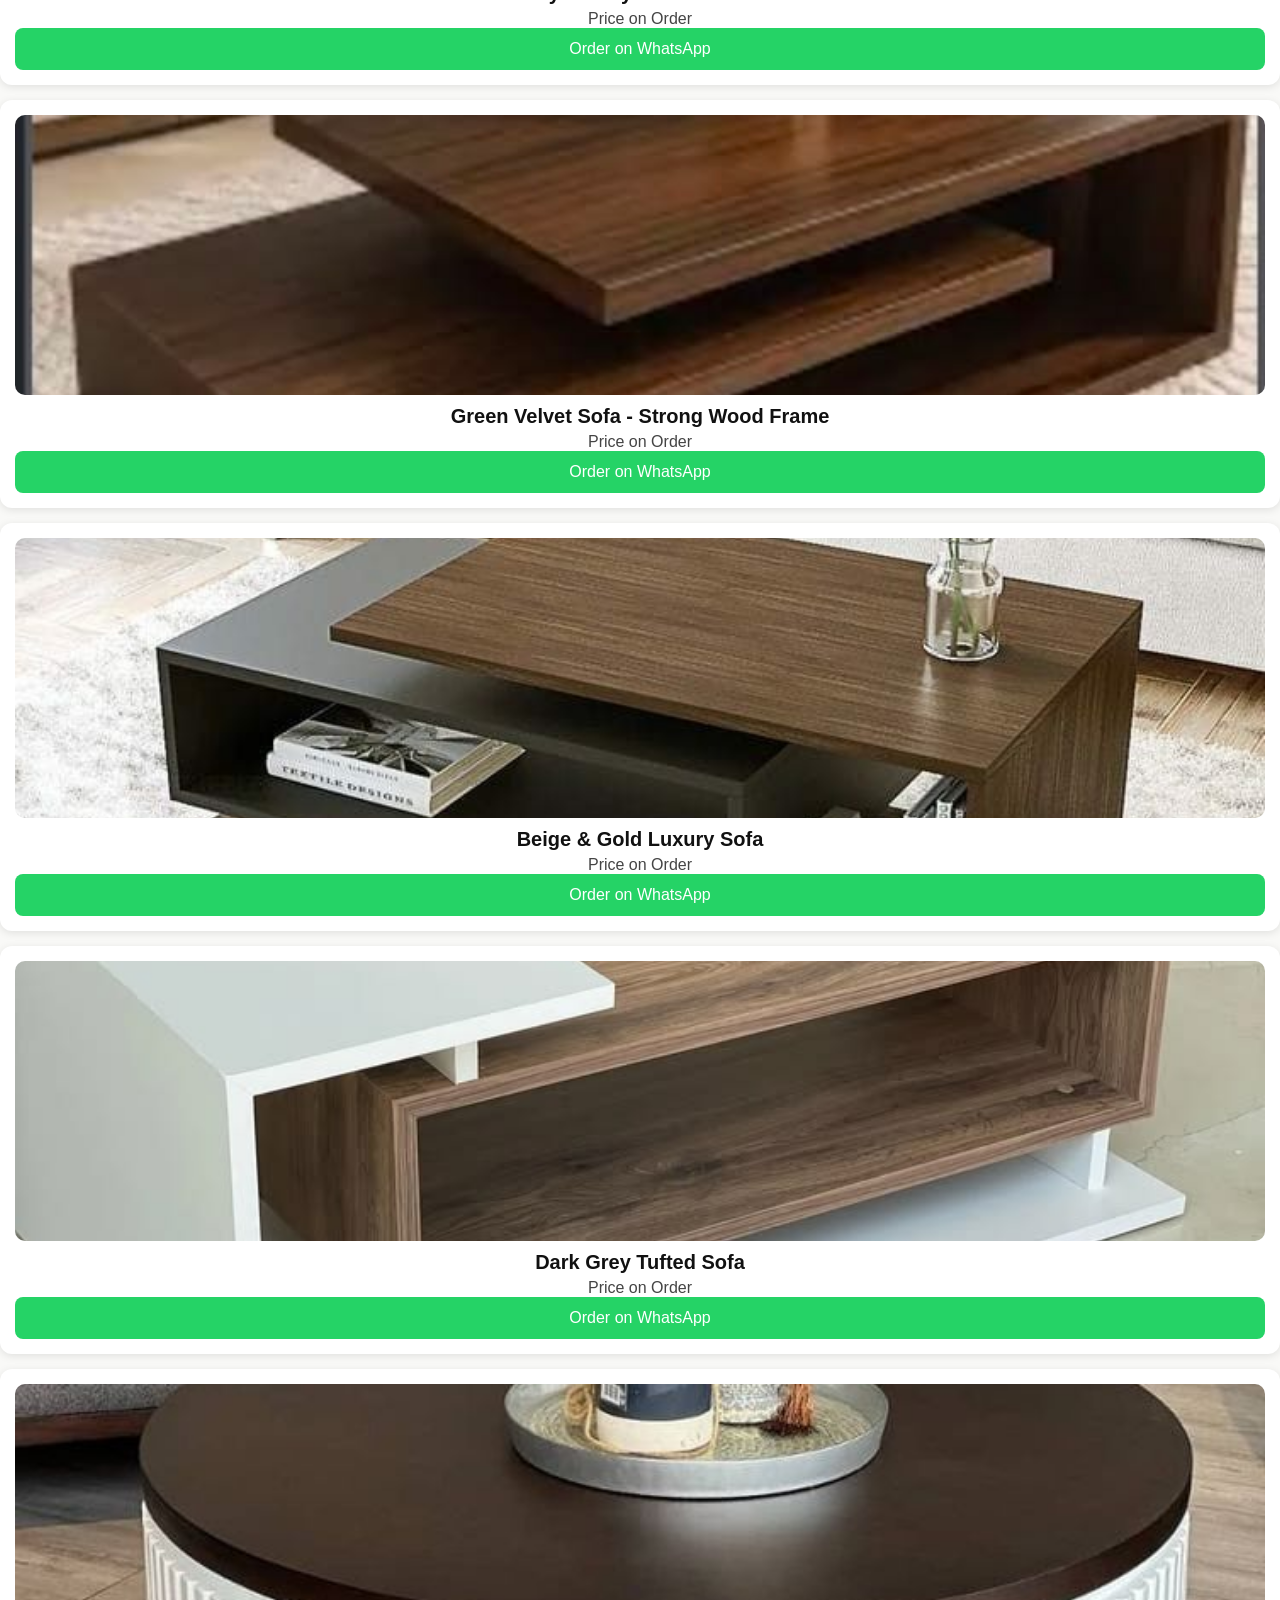
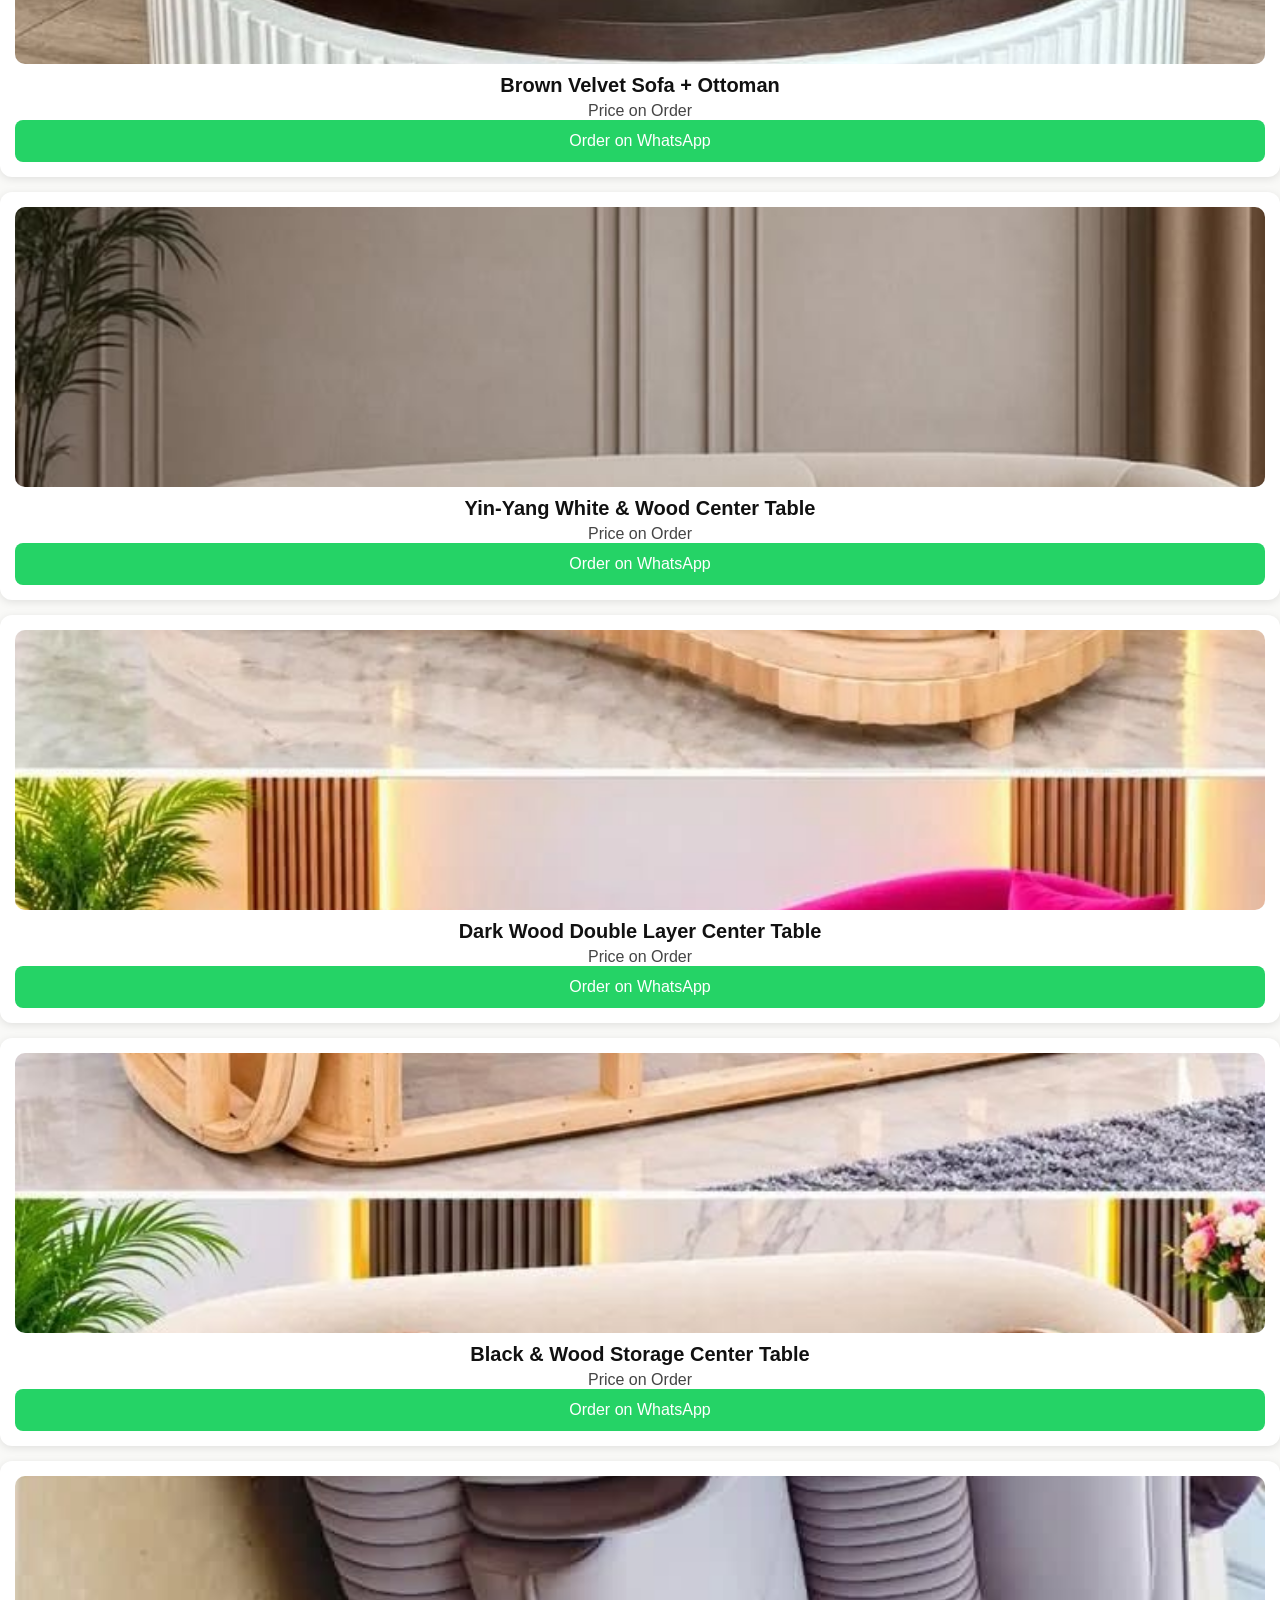
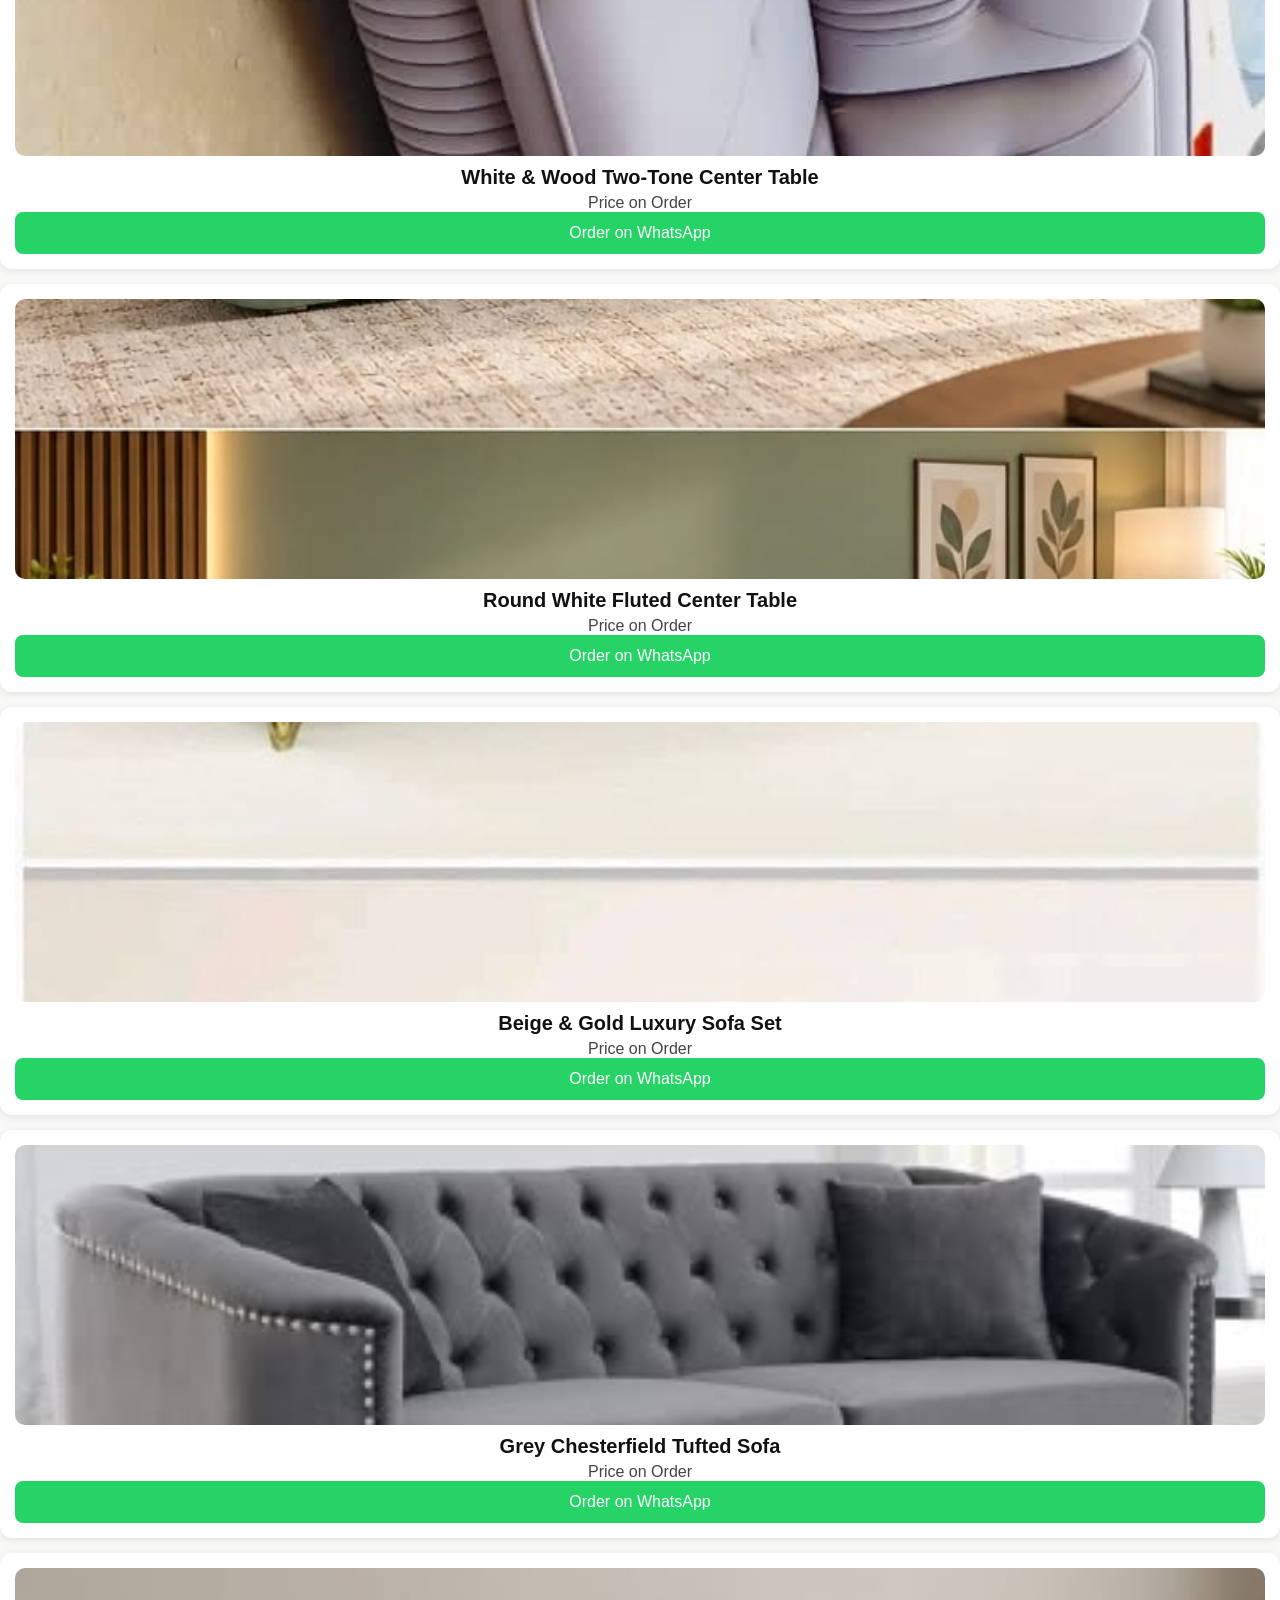
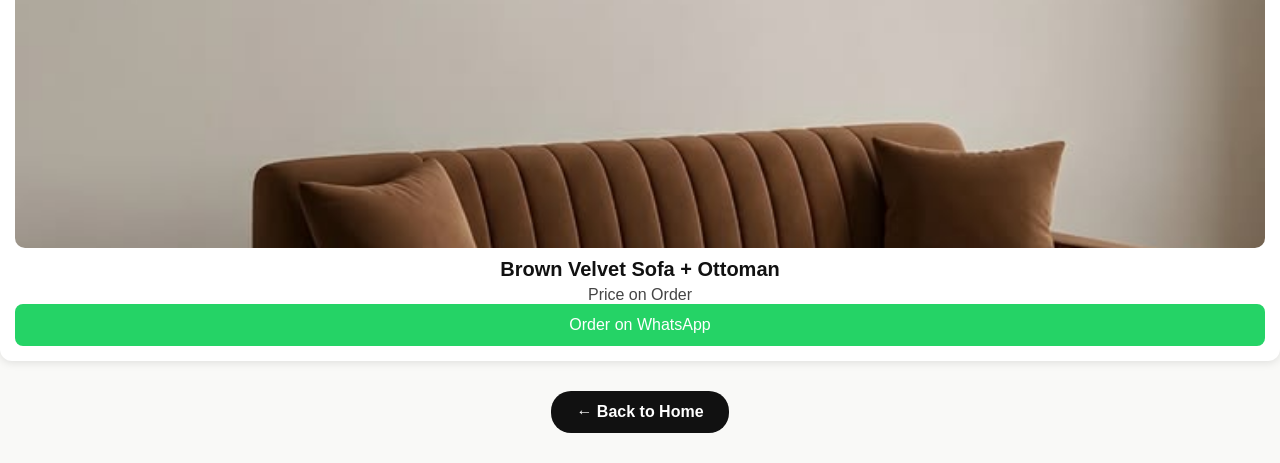
==== commit df9df7e0: "Update tables-chairs.html changes" ====
--- a/tables-chairs.html
+++ b/tables-chairs.html
@@ -19,11 +19,11 @@
 <h1 style="text-align:center;">All Tables & Chairs</h1>
 <!-- WARDROBE CARD -->
 <div class="card">
-<img src="Wardrobe.jpg" onclick="openWardrobe()" style="width:100%; border-radius:10px; cursor:pointer;">
-<h3>3-Door Wardrobe</h3>
+<img src="wardrobe.jpg" onclick="openwardrobe()" style="width:100%; border-radius:10px; cursor:pointer;">
+<h3>small Door Wardrobe</h3>
 <p>₦280,000</p>
 <button onclick="openWardrobe()" style="width:100%; background:#111; color:white; padding:12px; border:none; border-radius:8px; margin-bottom:8px;">View Full 👁️</button>
-<a href="https://wa.me/2347031818634?text=Hello, I want 3-Door Wardrobe" style="display:block; background:#25D366; color:white; text-align:center; padding:12px; border-radius:8px; text-decoration:none;">Order on WhatsApp</a>
+<a href="https://wa.me/2347031818634?text=Hello, I want Wardrobe" style="display:block; background:#25D366; color:white; text-align:center; padding:12px; border-radius:8px; text-decoration:none;">Order on WhatsApp</a>
 </div>
 
 <!-- FULL VIEWING POPUP -->
